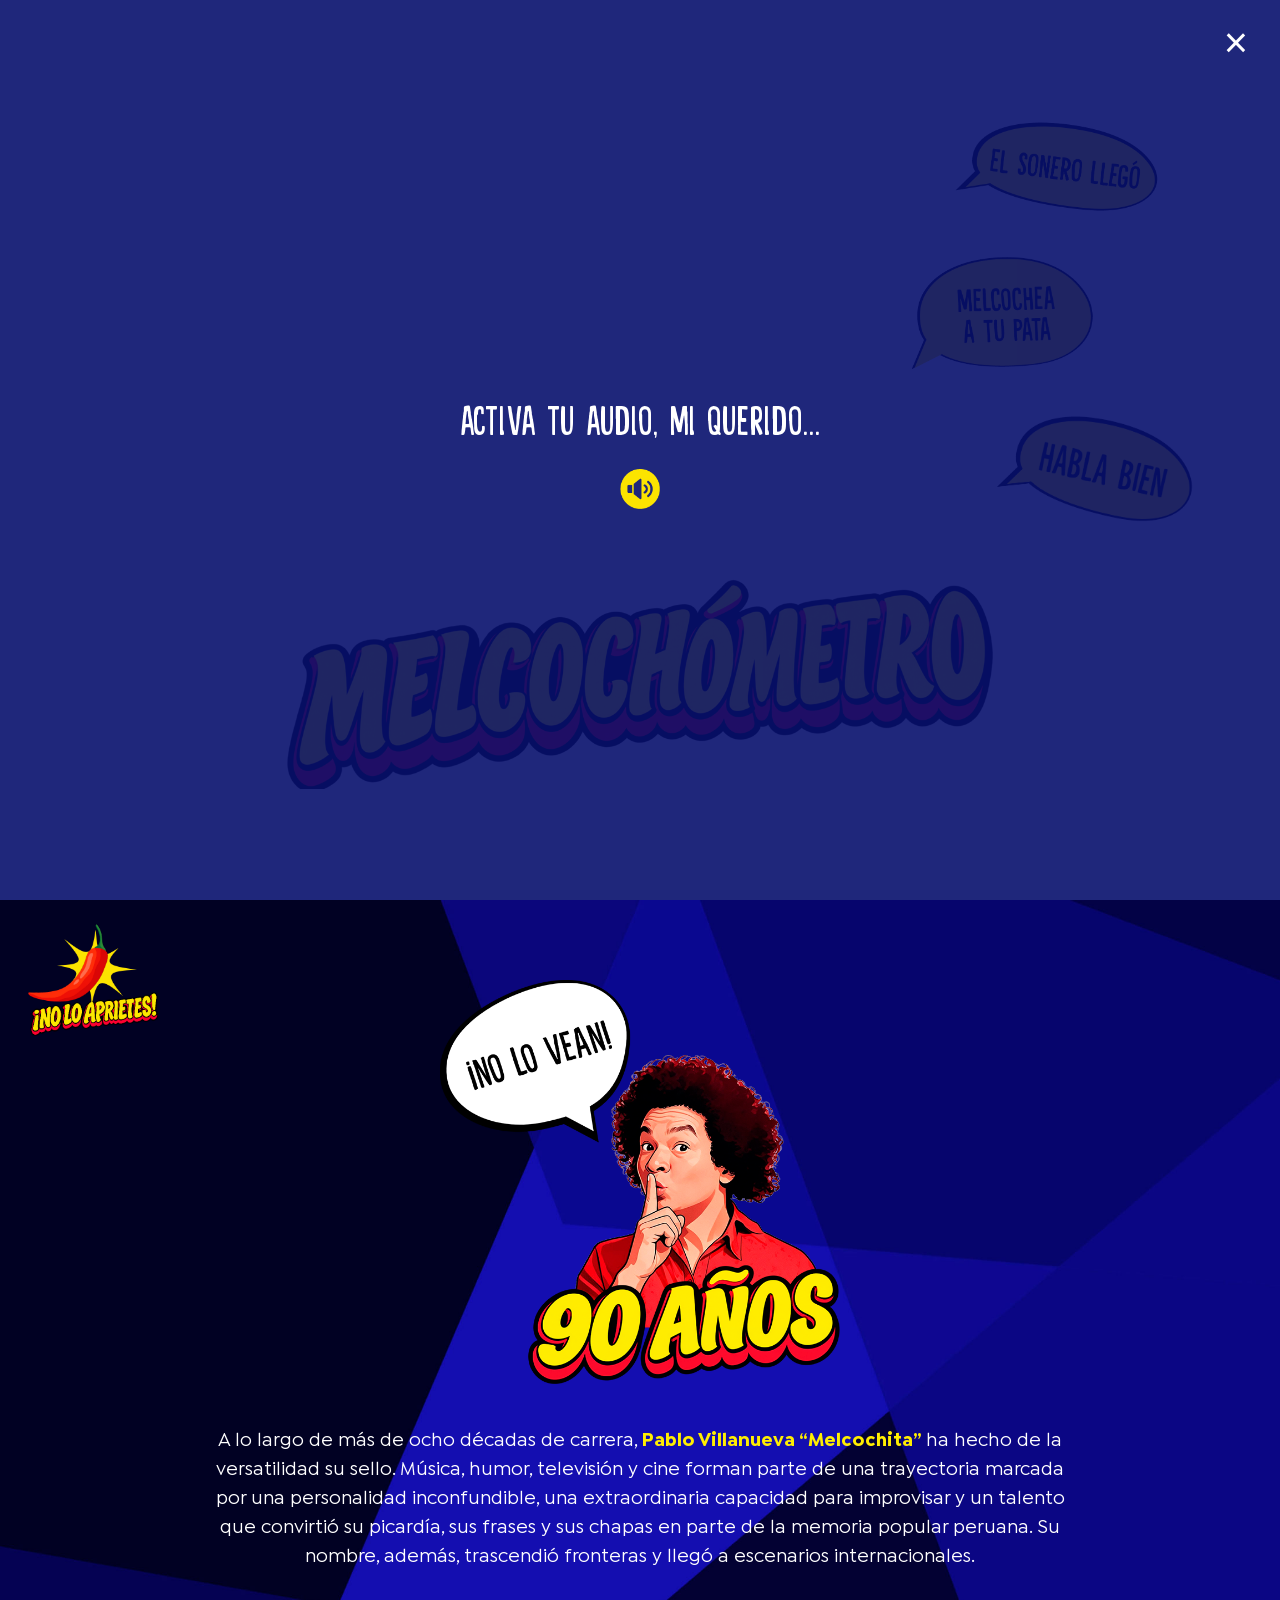
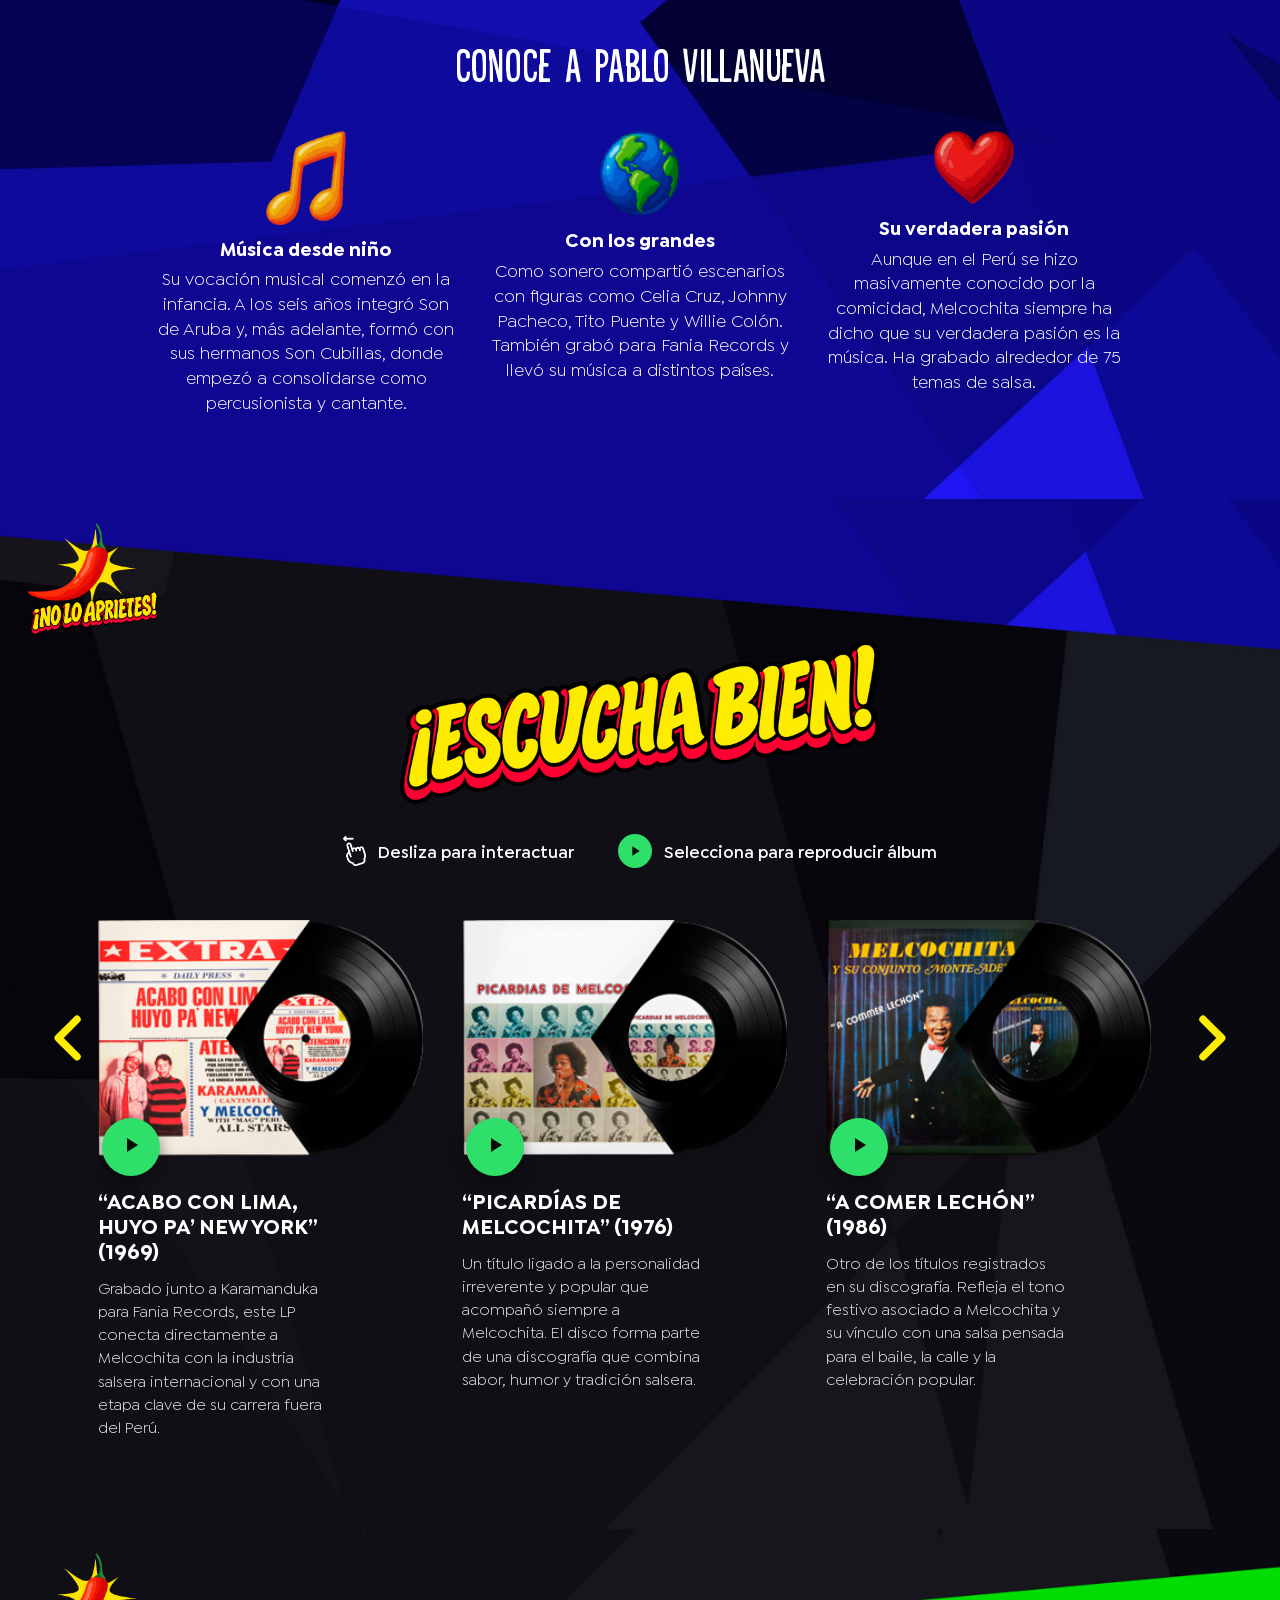
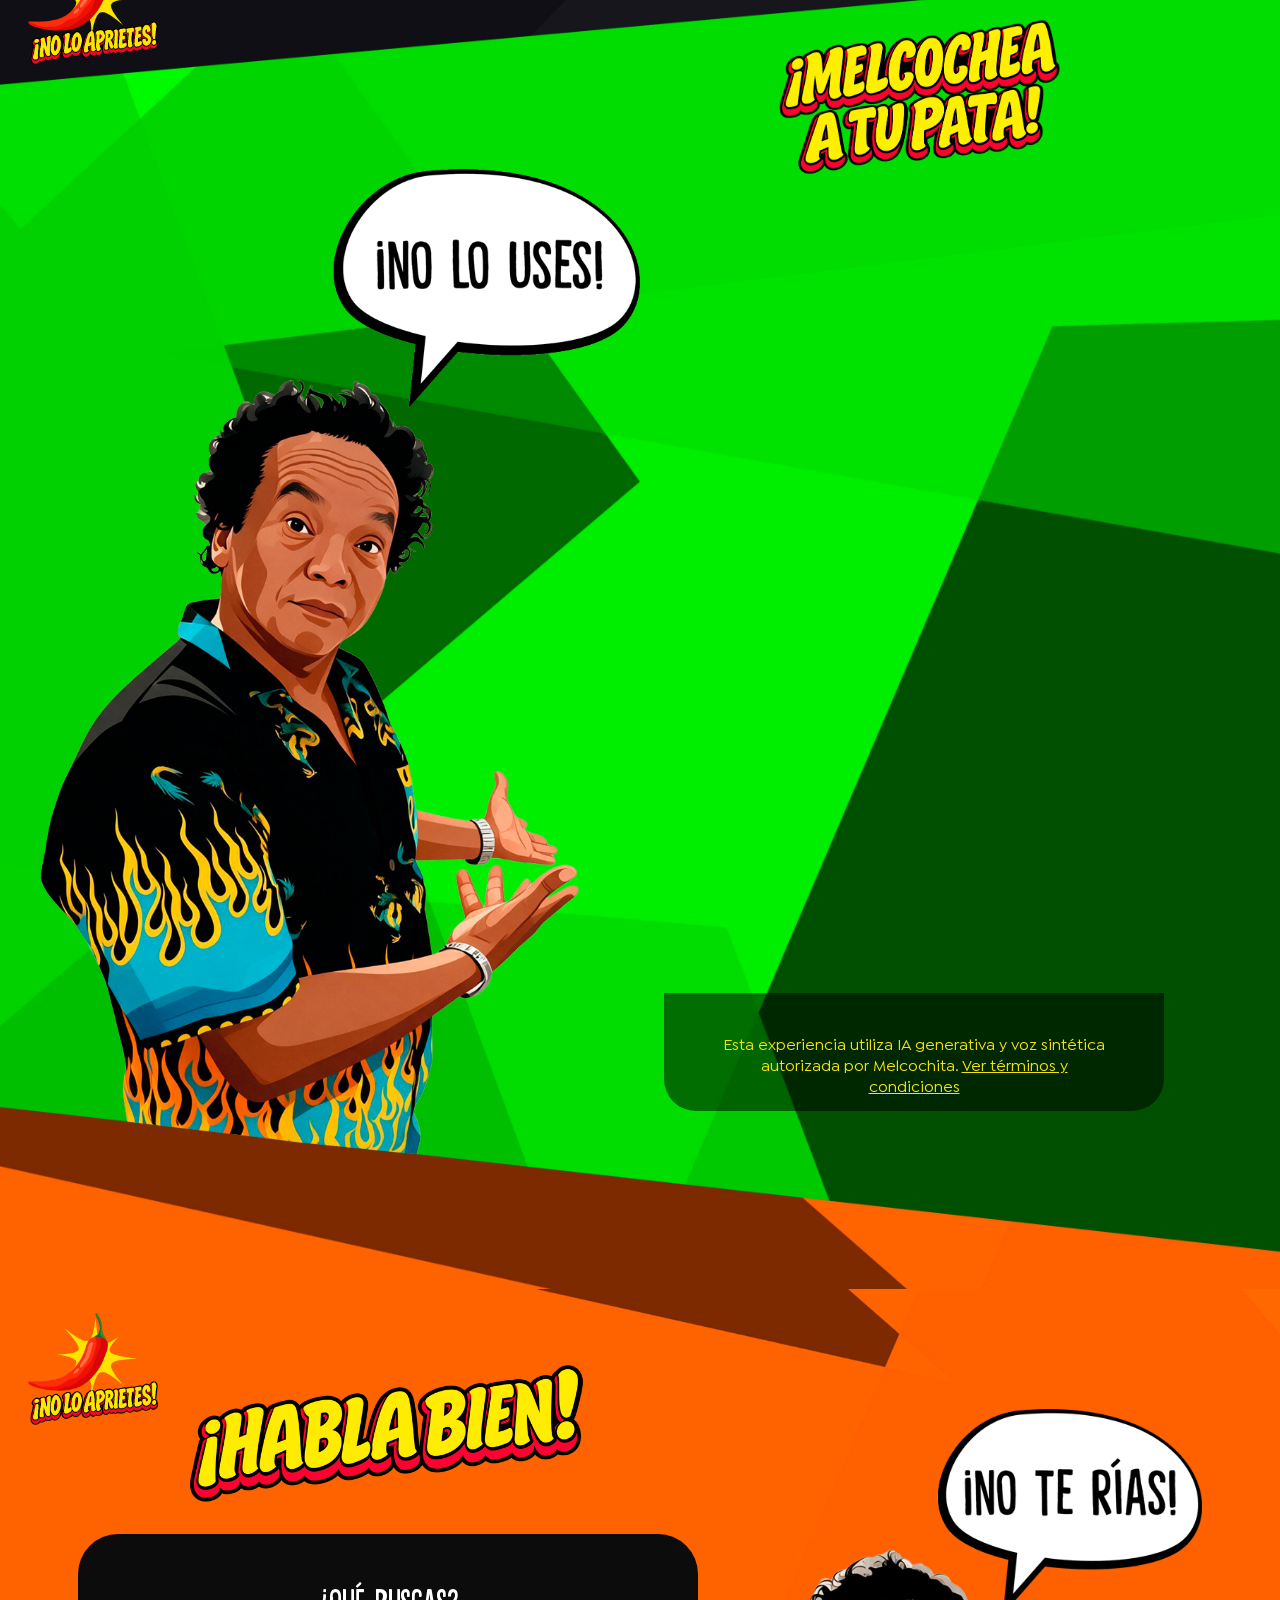
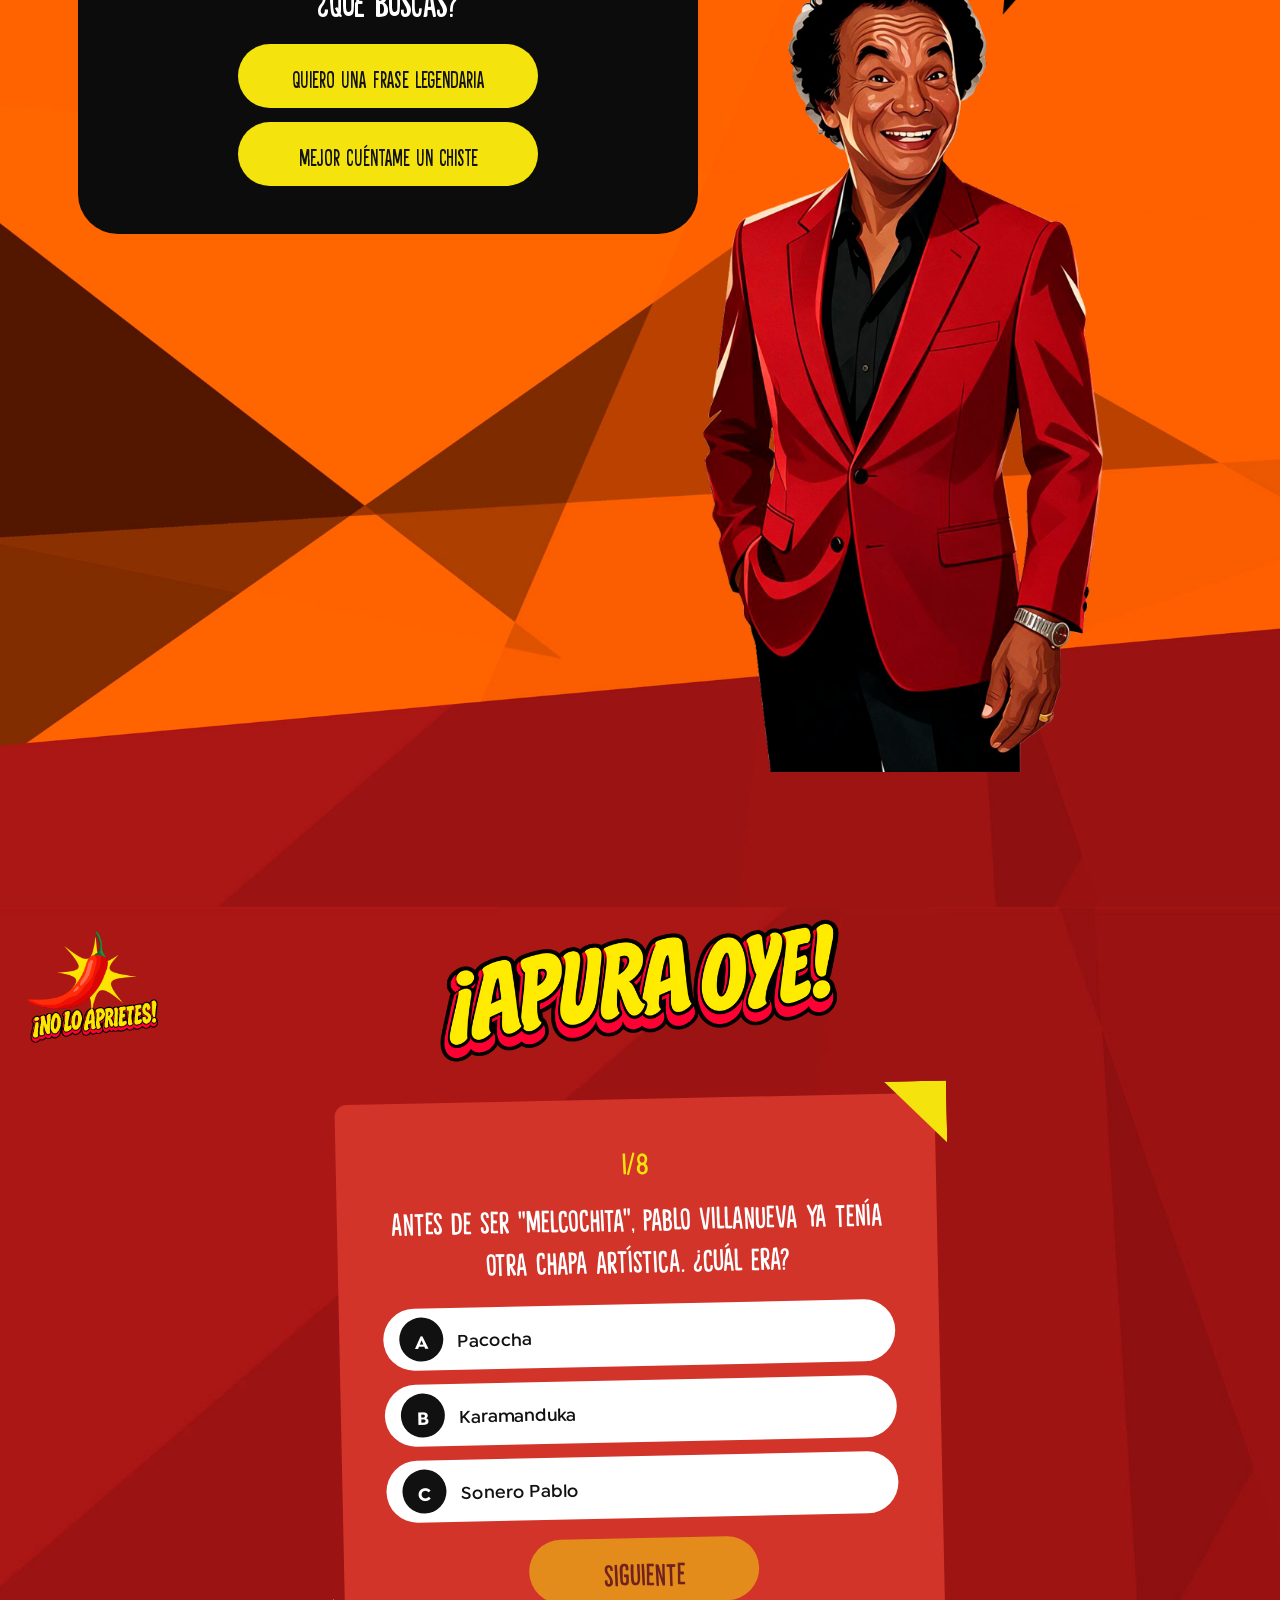
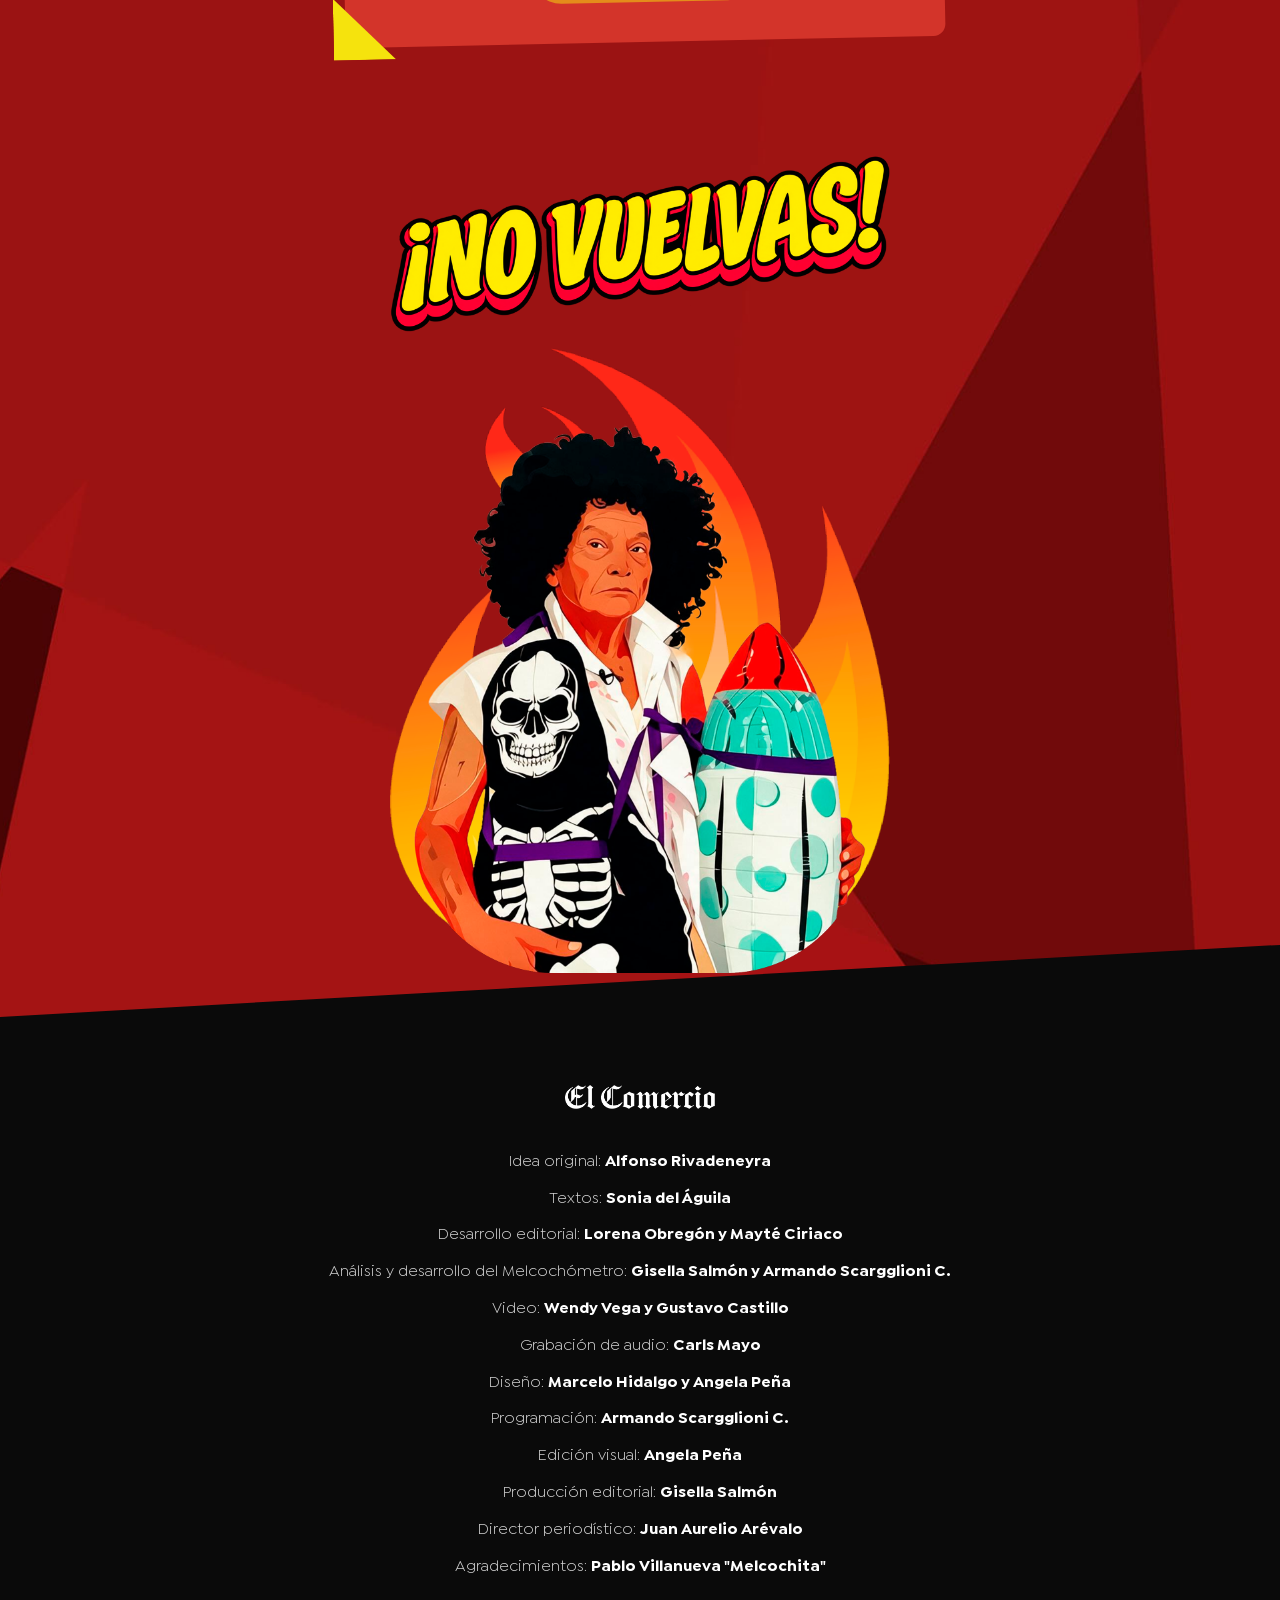
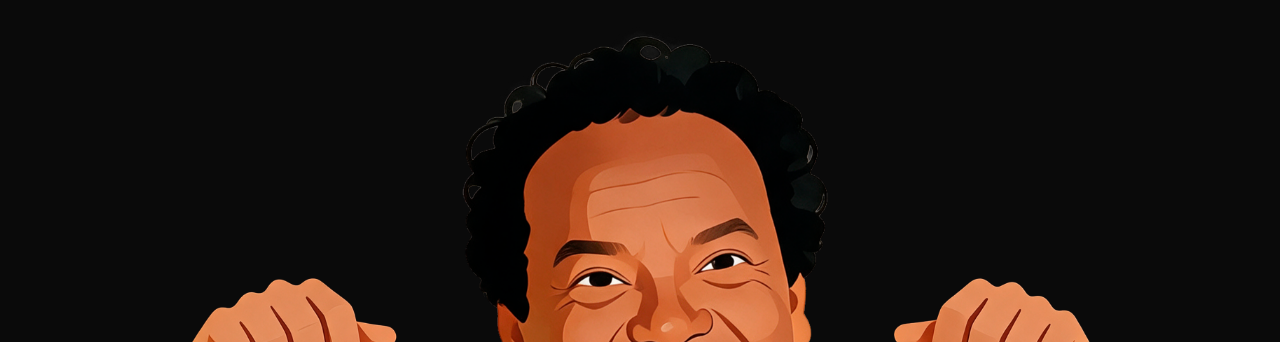
==== web/landing/index.html @ dd3be67f "Melcochometro: restyle de botones de audio y color de la chapa - Chapa en amarillo (#f5e40f). - Boto" ====
<!DOCTYPE html>
<html lang="en">
<head>
    <meta charset="UTF-8">
    <meta name="viewport" content="width=device-width, initial-scale=1.0">

    <link rel="stylesheet" href="./css/style.css">
</head>
<body>

    <!-- ===== INTRO: activa tu audio ===== -->
    <div class="intro-audio" id="introAudio">
        <button class="intro-close" id="introClose" type="button" aria-label="Cerrar">&times;</button>
        <p class="intro-audio-text">Activa tu audio, mi querido...</p>
        <img src="./img/btn-audio.png" class="intro-audio-btn" id="introAudioBtn" alt="Activa el audio">
    </div>

    <div class="hero">
        <h1>
            Melcochometro
        </h1>
        <div class="box-botones-portada">
            <div class="btn-portada" id="btn-portada-1">
                <a href="#discografia">el sonero llegó</a>
            </div>
            <div class="btn-portada" id="btn-portada-2">
                <a href="#melcochometro">melcochea a tu pata</a>
            </div>
            <div class="btn-portada" id="btn-portada-3">
                <a href="#habla-bien">habla bien</a>
            </div>
        </div>
        <div class="box-cta">
            Desliza para interactuar
            <i></i>
        </div>
        <!--<img src="./img/btn-audio.png" alt="activa audio" class="btn-audio" width="100%">-->
        <video src="./video/video-portada.mp4" id="heroVideo" autoplay muted playsinline width="100%" height="100%"></video>
    </div>

    <div class="main-conoce" id="conoce">
        <img src="./img/btn-apretar.png" class="btn-apretar" data-dato="0" alt="No lo aprietes" role="button" tabindex="0">
        <div class="ctn-conoce">
            <img src="./img/ilus-90-anos.png" alt="90 años" width="100%" class="ilus-1">
            <p>
                A lo largo de más de ocho décadas de carrera, <span>Pablo Villanueva “Melcochita”</span> ha hecho de la versatilidad su sello. Música, humor, televisión y cine forman parte de una trayectoria marcada por una personalidad inconfundible, una extraordinaria capacidad para improvisar y un talento que convirtió su picardía, sus frases y sus chapas en parte de la memoria popular peruana. Su nombre, además, trascendió fronteras y llegó a escenarios internacionales.
            </p>
            <h3>
                conoce a pablo villanueva
            </h3>
            <ul>
                <li>
                    <img src="../landing/img/icon-conoce-1.png" alt="" width="100%">
                    <h4>Música desde niño</h4>
                    <p>
                        Su vocación musical comenzó en la infancia. A los seis años integró Son de Aruba y, más adelante, formó con sus hermanos Son Cubillas, donde empezó a consolidarse como percusionista y cantante.
                    </p>
                </li>
                <li>
                    <img src="../landing/img/icon-conoce-2.png" alt="" width="100%">
                    <h4>Con los grandes</h4>
                    <p>
                        Como sonero compartió escenarios con figuras como Celia Cruz, Johnny Pacheco, Tito Puente y Willie Colón. También grabó para Fania Records y llevó su música a distintos países.
                    </p>
                </li>
                <li>
                    <img src="../landing/img/icon-conoce-3.png" alt="" width="100%">
                    <h4>Su verdadera pasión</h4>
                    <p>
                        Aunque en el Perú se hizo masivamente conocido por la comicidad, Melcochita siempre ha dicho que su verdadera pasión es la música. Ha grabado alrededor de 75 temas de salsa.
                    </p>
                </li>
            </ul>
        </div>
    </div>

    <div class="main-discografia" id="discografia">
        <img src="./img/btn-apretar.png" class="btn-apretar" data-dato="1" alt="No lo aprietes" role="button" tabindex="0">
        <div class="ctn-discografia">

            <h2 class="titulo-escucha">
                <img src="./img/titulo-escucha.png" alt="¡Escucha bien!">
            </h2>

            <ul class="disco-legend">
                <li>
                    <span class="leg-ico leg-drag">
                        <img src="./img/icon-deslizar.png" alt="">
                    </span>
                    Desliza para interactuar
                </li>
                <li>
                    <span class="leg-ico leg-play">
                        <svg viewBox="0 0 24 24" aria-hidden="true"><path d="M8 5v14l11-7z"/></svg>
                    </span>
                    Selecciona para reproducir álbum
                </li>
            </ul>

            <div class="disco-carousel">
                <button class="disco-arrow prev" type="button" aria-label="Álbum anterior">
                    <svg viewBox="0 0 24 24" aria-hidden="true"><path d="M15 4l-8 8 8 8"/></svg>
                </button>

                <div class="disco-track" id="discoTrack"></div>

                <button class="disco-arrow next" type="button" aria-label="Álbum siguiente">
                    <svg viewBox="0 0 24 24" aria-hidden="true"><path d="M9 4l8 8-8 8"/></svg>
                </button>
            </div>

        </div>
    </div>

    <div class="main-melcochometro" id="melcochometro">
        <img src="./img/btn-apretar.png" class="btn-apretar" data-dato="2" alt="No lo aprietes" role="button" tabindex="0">
        <div class="ctn-melcochometro">
            <img src="../landing/img/ilus-melcochometro.png" alt="melcochita" width="100%" class="ilus-melcochometro">
            
            <div class="box-embed-melcochometro">
                <div class="box-titulo-melcochea">
                    <h4>melcochea a tu pata</h4>
                </div>                
                <iframe style="border:none; border-radius: 32px;" src="https://melcochometro.onrender.com/" title="iFrame" width="100%" height="900px" scrolling="no" frameborder="no" allow=""></iframe>
                <div class="box-aviso">
                    <p>
                        Esta experiencia utiliza IA generativa y voz sintética autorizada por Melcochita. <a href="#">Ver términos y condiciones</a>
                    </p>
                </div>
            </div>
        </div>
    </div>

    <!--<img src="./img/cortador-naranja.png" alt="" width="100%">-->
    <div class="main-habla-bien" id="habla-bien">
        <img src="./img/btn-apretar.png" class="btn-apretar" data-dato="3" alt="No lo aprietes" role="button" tabindex="0">
        <div class="ctn-habla-bien">
            <div class="box-main-frases">
                <h4>habla bien</h4>

                <div class="frases-card">
                    <p class="frases-q">¿Qué buscas?</p>

                    <div class="frases-primary">
                        <button class="fp-btn fp-frases" type="button" data-cat="frases">Quiero una frase legendaria</button>
                        <button class="fp-btn fp-chistes" type="button" data-cat="chistes">Mejor cuéntame un chiste</button>
                    </div>

                    <div class="frases-subs" hidden>
                        <p class="frases-sublabel" id="frasesSublabel">Frases:</p>
                        <div class="frases-pills" id="frasesPills"></div>

                        <div class="frases-player" id="frasesPlayer" hidden>
                            <span class="fpl-cat" id="fplCat"></span>
                            <div class="fpl-controls">
                                <button class="fpl-toggle" id="fplToggle" type="button" aria-label="Reproducir o pausar">
                                    <span class="ico-play"><svg viewBox="0 0 24 24" aria-hidden="true"><path d="M8 5v14l11-7z"/></svg></span>
                                    <span class="ico-pause"><svg viewBox="0 0 24 24" aria-hidden="true"><path d="M6 5h4v14H6zm8 0h4v14h-4z"/></svg></span>
                                </button>
                                <span class="fpl-time" id="fplCur">0:00</span>
                                <div class="fpl-bar" id="fplBar"><div class="fpl-fill" id="fplFill"></div></div>
                                <span class="fpl-time" id="fplDur">0:00</span>
                            </div>
                        </div>
                    </div>

                    <audio id="frasesAudio" preload="none"></audio>
                </div>
            </div>
            <img src="../landing/img/ilus-habla-bien.png" alt="melcochita" width="100%" class="ilus-habla-bien">
        </div>
    </div>

    <div class="main-apura-oye">
        <img src="./img/btn-apretar.png" class="btn-apretar" data-dato="4" alt="No lo aprietes" role="button" tabindex="0">
        <div class="ctn-apura-oye">
            <h2>
                apura oye
            </h2>
        </div>

        <div class="trivia" id="trivia"></div>

        <div class="ctn-apura-oye">
            <h2 class="no-vuelvas">
                no vuelvas
            </h2>
            <img src="./img/ilus-no-vuelvas.png" alt="" width="100%" class="ilus-no-vuelvas">
        </div>
    </div>

    <!-- ===== FOOTER / créditos ===== -->
    <footer class="main-footer">
        <p class="footer-logo">
            <img src="./img/logo-comercio-footer.png" alt="El Comercio" width="100%">
        </p>
        <div class="footer-creditos">
            <p><span>Idea original:</span> <strong>Alfonso Rivadeneyra</strong></p>
            <p><span>Textos:</span> <strong>Sonia del Águila</strong></p>
            <p><span>Desarrollo editorial:</span> <strong>Lorena Obregón y Mayté Ciriaco</strong></p>
            <p><span>Análisis y desarrollo del Melcochómetro:</span> <strong>Gisella Salmón y Armando Scargglioni C.</strong></p>
            <p><span>Video:</span> <strong>Wendy Vega y Gustavo Castillo</strong></p>
            <p><span>Grabación de audio:</span> <strong>Carls Mayo</strong></p>
            <p><span>Diseño:</span> <strong>Marcelo Hidalgo y Angela Peña</strong></p>
            <p><span>Programación:</span> <strong>Armando Scargglioni C.</strong></p>
            <p><span>Edición visual:</span> <strong>Angela Peña</strong></p>            
            <p><span>Producción editorial:</span> <strong>Gisella Salmón</strong></p>
            <p><span>Director periodístico:</span> <strong>Juan Aurelio Arévalo</strong></p>
            <p><span>Agradecimientos:</span> <strong>Pablo Villanueva "Melcochita"</strong></p>
        </div>

        <img src="./img/bg-melcocha-footer.png" alt="melcochita footer" width="100%" class="bg-melcocha-footer">
    </footer>

    <!-- ===== Modal: dato de Melcochita ===== -->
    <div class="dato-modal" id="datoModal" hidden>
        <div class="dato-box">
            <img src="./img/btn-apretar.png" class="dato-chili" alt="">
            <button class="dato-close" id="datoClose" type="button" aria-label="Cerrar">&times;</button>
            <div class="dato-card">
                <p class="dato-text" id="datoText"></p>
            </div>
        </div>
    </div>

    <a class="btn-flotante-rojo" id="btnFlotanteRojo" href="#melcochometro" aria-label="Melcochea a tu pata">
        <img src="./img/btn-melcochea-a-tu-pata-aqui.png" alt="Melcochea a tu pata">
    </a>

    <script src="./js/dato.js" defer></script>
    <script src="./js/trivia.js" defer></script>
    <script src="./js/hero.js" defer></script>
    <script src="./js/habla-bien.js" defer></script>
    <script src="https://open.spotify.com/embed/iframe-api/v1" async></script>
    <script src="./js/discografia.js" defer></script>
    
</body>
</html>
---- web/landing/css/style.css ----
* {
    box-sizing: border-box;    
    font-style: normal;
    font-weight: normal;
    margin: 0;
    padding: 0;
    -webkit-font-smoothing: antialiased;
    -moz-osx-font-smoothing: grayscale;
}

html {
  scroll-behavior: smooth;
}

body {
  margin: 0;
  padding: 0;
}

@font-face {
    font-family: 'LiquidAmber';
    src: url('../fonts/LiquidAmber-Regular.woff2') format('woff2'),
        url('../fonts/LiquidAmber-Regular.woff') format('woff');
    font-weight: normal;
    font-style: normal;
    font-display: swap;
}

@font-face {
    font-family: 'Isidora Sans Medium';
    src: url('../fonts/IsidoraSans-Medium.woff2') format('woff2'),
        url('../fonts/IsidoraSans-Medium.woff') format('woff');
    font-weight: 500;
    font-style: normal;
    font-display: swap;
}

@font-face {
    font-family: 'Isidora Sans Regular';
    src: url('../fonts/IsidoraSans-Regular.woff2') format('woff2'),
        url('../fonts/IsidoraSans-Regular.woff') format('woff');
    font-weight: normal;
    font-style: normal;
    font-display: swap;
}

@font-face {
    font-family: 'Isidora Sans Semibold';
    src: url('../fonts/IsidoraSans-SemiBold.woff2') format('woff2'),
        url('../fonts/IsidoraSans-SemiBold.woff') format('woff');
    font-weight: 600;
    font-style: normal;
    font-display: swap;
}

@font-face {
    font-family: 'Isidora Sans Bold';
    src: url('../fonts/IsidoraSans-Bold.woff2') format('woff2'),
        url('../fonts/IsidoraSans-Bold.woff') format('woff');
    font-weight: bold;
    font-style: normal;
    font-display: swap;
}




.hero{
    height: 100vh;
}
    .hero video{
        object-fit: cover;
    }
    .hero h1{
        background: url('../img/titulo.png') no-repeat center center;
        background-size: cover;
        position: absolute;
        left: 50%;
        transform: translate(-50%, -50%);
        font-family: 'LiquidAmber';
        font-size: 10rem;
        color: transparent;
        padding: 25px 0;
        bottom: 0;
    }
    .box-botones-portada{
        position: absolute;
        right: 0;
    }
        .btn-portada{
            position: relative;
        }
            .btn-portada a{
                color: transparent;
                display: block;
                font-size: 1.2rem;
                text-align: center;
            }
            #btn-portada-1{
                background: url('../img/btn-portada-1.png') no-repeat center center;
                background-size: cover;
                padding: 35px 8px;                
                top: 120px;
                right: 120px;
                width: 205px;
            }
            #btn-portada-2{
                background: url('../img/btn-portada-2.png') no-repeat center center;
                background-size: cover;    
                top: 150px;
                right: 180px;            
                padding: 50px 40px;
                width: 205px;
            }
            #btn-portada-3{
                background: url('../img/btn-portada-3.png') no-repeat center center;
                background-size: cover;
                top: 170px;
                right: 80px;      
                padding: 50px 40px;
                width: 205px;
            }
    @keyframes portadaPulse{
        0%, 100% { transform: scale(1); }
        50%      { transform: scale(1.07); }
    }
        .btn-portada{
            animation: portadaPulse 2.2s ease-in-out infinite;
        }
            #btn-portada-2{
                animation-duration: 1.05s;   /* el rojo palpita más rápido */
            }

    .box-cta{
        bottom: 10px;
        color: #fff;
        font: 1rem/1.1 'Isidora Sans Semibold';
        position: absolute;
        text-align: center;
        width: 100%;
    }
        .box-cta i{
            background: url('../img/flecha-cta.png') no-repeat center center;
            background-size: cover;
            display: block;
            height: 10px;
            margin: 0 auto;
            margin-top: 8px;
            width: 10px;
        }
    .btn-audio{
        cursor: pointer;
        max-width: 220px;
        position: absolute;
        right: 10px;
        top: 10px;
    }

    /* ===== Intro: activa tu audio ===== */
    .intro-audio{
        align-items: center;
        background: rgba(7, 16, 109, 0.9);
        display: flex;
        flex-direction: column;
        gap: 28px;
        inset: 0;
        justify-content: center;
        padding: 24px;
        position: fixed;
        text-align: center;
        transition: opacity .45s ease, visibility .45s ease;
        z-index: 200;
    }
        .intro-audio.is-hidden{
            opacity: 0;
            pointer-events: none;
            visibility: hidden;
        }
        .intro-audio-text{
            color: #fff;
            font: 2.6rem/1.2 'LiquidAmber';
            letter-spacing: .02em;
            text-transform: uppercase;
        }
        .intro-audio-btn{
            cursor: pointer;
            max-width: 40px;
            transition: transform .15s ease;
            width: 70%;
        }
            .intro-audio-btn:hover{ transform: scale(1.05); }
        .intro-close{
            background: none;
            border: none;
            color: #fff;
            cursor: pointer;
            font-size: 2.6rem;
            line-height: 1;
            padding: 6px 12px;
            position: absolute;
            right: 20px;
            top: 16px;
        }
            .intro-close:hover{ color: #ffee01; }

    /* ===== Botón rojo flotante (fuera del hero) ===== */
    .btn-flotante-rojo{
        animation: portadaPulse 1.05s ease-in-out infinite;
        opacity: 0;
        position: fixed;
        right: 14px;
        top: 14px;
        visibility: hidden;
        z-index: 150;
        transition: opacity .35s ease, visibility .35s ease;
    }
        .btn-flotante-rojo.is-visible{
            opacity: 1;
            visibility: visible;
        }
        .btn-flotante-rojo img{
            display: block;
            height: auto;
            width: 150px;
        }

.main-conoce{
    background: url('../img/bg-conoce.jpg') no-repeat center top;
    background-size: cover;
    padding: 80px 0;
    position: relative;
}
    .ctn-conoce{
        margin: 0 auto;
        max-width: 1000px;
    }
        img.ilus-1{
            display: block;
            margin: 0 auto;
            max-width: 400px;
        }
        .ctn-conoce p{
            color: #fff;
            font: 1.2rem/1.5 'Isidora Sans Medium';
            margin: 40px auto;
            max-width: 850px;
            text-align: center;
        }
            .ctn-conoce span{
                color: #ffee01;
                font-family: 'Isidora Sans Bold';
            }
        .ctn-conoce h3{
            color: #fff;
            font: 3rem/1.3 'LiquidAmber';
            margin: 60px auto 40px;
            text-align: center;
        }
        .ctn-conoce ul{
            list-style-type: none;
            text-align: center;
        }
            .ctn-conoce ul li{
                color: #fff;
                display: inline-block;
                margin: 0 10px;
                max-width: 310px;
                vertical-align: top;
            }
                .ctn-conoce ul li img{
                    display: block;
                    margin: 0 auto 10px;
                    max-width: 80px;
                }
                .ctn-conoce ul li h4{
                    font: 1.2rem/1.4 'Isidora Sans Bold';
                }
                .ctn-conoce ul li  p{
                    font: 1.1rem/1.4 'Isidora Sans Regular';    
                    margin: 5px auto;               
                }

.main-discografia{
    background: url('../img/bg-discografia.jpg') no-repeat center top;
    background-size: cover;
    overflow: hidden;
    padding: 140px 0 250px;
    position: relative;
}
    .ctn-discografia{
        margin: 0 auto;
        max-width: 1240px;
        padding: 0 20px;
        text-align: center;
    }

    /* ----- Título (imagen) ----- */
    .titulo-escucha{
        margin: 0 auto 22px;
    }
        .titulo-escucha img{
            display: block;
            height: auto;
            margin: 0 auto;
            max-width: 480px;
            width: 60%;
        }

    /* ----- Leyenda centrada ----- */
    .disco-legend{
        align-items: center;
        color: #fff;
        display: flex;
        flex-wrap: wrap;
        gap: 12px 44px;
        justify-content: center;
        list-style: none;
        margin-bottom: 46px;
    }
        .disco-legend li{
            align-items: center;
            display: flex;
            font: 1.05rem/1.2 'Isidora Sans Semibold';
            gap: 12px;
        }
        .leg-ico{
            align-items: center;
            display: inline-flex;
            flex: 0 0 auto;
            justify-content: center;
        }
            .leg-drag img{ display: block; height: 30px; width: auto; }
            .leg-play{ background: #2ee06a; border-radius: 50%; height: 34px; width: 34px; }
            .leg-play svg{ fill: #0b0b0b; height: 16px; width: 16px; }

    /* ----- Carrusel + flechas ----- */
    .disco-carousel{
        margin: 0 auto;
        max-width: 1200px;
        padding: 0 58px;
        position: relative;
    }
        .disco-arrow{
            align-items: center;
            background: none;
            border: none;
            cursor: pointer;
            display: flex;
            justify-content: center;
            padding: 0;
            position: absolute;
            top: 124px;
            transform: translateY(-50%);
            transition: opacity .2s ease, transform .15s ease;
            z-index: 5;
        }
            .disco-arrow.prev{ left: 2px; }
            .disco-arrow.next{ right: 2px; }
            .disco-arrow svg{
                fill: none;
                height: 56px;
                stroke: #ffee01;
                stroke-linecap: round;
                stroke-linejoin: round;
                stroke-width: 3.2;
                width: 56px;
            }
            .disco-arrow:hover{ transform: translateY(-50%) scale(1.14); }
            .disco-arrow.is-disabled{ opacity: .22; pointer-events: none; }

        .disco-track{
            cursor: grab;
            display: flex;
            gap: 24px;
            overflow-x: auto;
            overscroll-behavior-x: contain;
            padding: 6px 4px 12px;
            scroll-snap-type: x proximity;
            scrollbar-width: none;
            -ms-overflow-style: none;
            -webkit-overflow-scrolling: touch;
        }
            .disco-track::-webkit-scrollbar{ display: none; }
            .disco-track.is-grabbing{ cursor: grabbing; }

        .disco-card{
            color: #fff;
            flex: 0 0 340px;
            scroll-snap-align: start;
            text-align: left;
            width: 340px;
        }

            /* Media: portada + vinilo saliendo por detrás */
            .disco-media{
                height: 240px;
                margin-bottom: 28px;
                position: relative;
            }
                .disco-vinyl{
                    background:
                        repeating-radial-gradient(circle at 50% 50%, rgba(255,255,255,.05) 0 1px, rgba(0,0,0,0) 1px 3px),
                        radial-gradient(circle at 42% 38%, #3a3a3a 0%, #141414 40%, #050505 100%);
                    border-radius: 50%;
                    box-shadow: 0 10px 26px rgba(0,0,0,.55);
                    height: 236px;
                    position: absolute;
                    right: 0;
                    top: 50%;
                    transform: translateY(-50%);
                    width: 236px;
                    z-index: 1;
                    display: none;
                }
                    .disco-vinyl::before{     /* etiqueta = mini portada */
                        background: var(--label) center/cover no-repeat, #b1122e;
                        border-radius: 50%;
                        content: '';
                        inset: 33%;
                        position: absolute;
                    }
                    .disco-vinyl::after{      /* orificio central */
                        background: #0c0c0c;
                        border-radius: 50%;
                        box-shadow: inset 0 0 0 2px rgba(255,255,255,.25);
                        content: '';
                        inset: 47.5%;
                        position: absolute;
                    }

                .disco-cover{
                    height: 240px;
                    left: 0;
                    position: absolute;
                    top: 0;
                    width: 325px;
                    z-index: 2;
                }
                    .disco-cover img{
                        display: block;
                        height: 100%;
                        object-fit: cover;
                        -webkit-user-drag: none;
                        user-select: none;
                        width: 100%;
                    }
                    .disco-cover img.is-missing{ visibility: hidden; }

                .disco-play{
                    align-items: center;
                    background: #2ee06a;
                    border: none;
                    border-radius: 50%;
                    box-shadow: 0 6px 16px rgba(0,0,0,.45);
                    cursor: pointer;
                    display: flex;
                    height: 58px;
                    justify-content: center;
                    left: 4px;
                    position: absolute;
                    top: 198px;
                    transition: transform .15s ease, background .15s ease;
                    width: 58px;
                    z-index: 4;
                }
                    .disco-play:hover{ background: #35f277; transform: scale(1.08); }
                    .disco-play svg{ fill: #0b0b0b; height: 24px; width: 24px; }
                    .disco-play .ico-pause{ display: none; }
                    .disco-card.is-playing .disco-play .ico-play{ display: none; }
                    .disco-card.is-playing .disco-play .ico-pause{ display: block; }

                .embed-holder{
                    bottom: 0;
                    left: 0;
                    opacity: 0;
                    pointer-events: none;
                    position: absolute;
                    transform: translateY(100%);
                    transition: transform .35s ease, opacity .3s ease;
                    width: 240px;
                    z-index: 3;
                }
                    .disco-card.is-open .embed-holder{
                        opacity: 1;
                        pointer-events: auto;
                        transform: translateY(0);
                    }
                    .embed-holder iframe{ border-radius: 0 0 4px 4px; display: block; }

            .disco-card.is-playing .disco-vinyl{ animation: vinylSpin 4s linear infinite; }

            .disco-title{
                font: 1.3rem/1.2 'Isidora Sans Bold';
                margin: 0 0 12px;
                max-width: 240px;
                text-transform: uppercase;
            }
            .disco-desc{
                color: #e9e9e9;
                font: 1rem/1.45 'Isidora Sans Regular';
                max-width: 240px;
            }

@keyframes vinylSpin{ to { transform: translateY(-50%) rotate(360deg); } }

    /* ----- Responsive ----- */
    @media (max-width: 820px){
        .main-discografia{ padding: 45px 0 70px; }
        .titulo-escucha img{ max-width: 300px; width: 78%; }
        .disco-legend{ flex-direction: column; gap: 14px; margin-bottom: 32px; }
        .disco-carousel{ max-width: none; padding: 0; }
        .disco-arrow{ display: none; }   /* en móvil se usa swipe */
        .disco-track{ gap: 16px; padding: 6px 20px 12px; scroll-snap-type: x mandatory; }
        .disco-card{ flex: 0 0 300px; width: 300px; }
    }

.main-melcochometro{
    background: url('../img/bg-melcochometro.jpg') no-repeat center top;
    background-size: cover;
    overflow: hidden;
    margin-top: -170px;
    padding: 80px 0 135px;
    position: relative;
}
    .ctn-melcochometro{
        margin: 0 auto;
        max-width: 1200px;
        padding: 160px 0 0 0;
    }
        img.ilus-melcochometro{
            display: inline-block;
            max-width: 600px;
            vertical-align: bottom;
        }
        .box-embed-melcochometro{
            border-radius: 30px;
            display: inline-block;
            margin: 0 20px;
            vertical-align: top;
            width: 500px;
        }
            .box-titulo-melcochea{
                background-color: #000;
                border-top-left-radius: 32px;
                border-top-right-radius: 32px;
                margin-bottom: -50px;
                position: relative;
            }
            .box-embed-melcochometro h4{
                background: url('../img/titulo-melcochometro.png') no-repeat center center;
                background-size: 100%;
                color: transparent;
                font: 3rem / 1.2 'LiquidAmber';
                padding: 55px 0;
                text-align: center;
                margin: 0 auto;
                max-width: 300px;
                transform: translate(40%, -95%);
                left: 0;
                position: absolute;
            }
        .box-aviso{
            background-color: rgba(0, 0, 0, 0.5);
            border-bottom-left-radius: 32px;
            border-bottom-right-radius: 32px;
        } 
            .box-aviso p{
                color: #F5E30D;
                font: 1rem / 1.3 'Isidora Sans Medium';
                margin: 0 auto;
                max-width: 400px;
                padding: 40px 0 15px;
                text-align: center;
                margin-top: -30px;
            }
                .box-aviso p a{
                    color: #F5E30D;
                }

.main-habla-bien{
    background: url('../img/bg-habla-bien.jpg') no-repeat center top;
    background-size: cover;
    overflow: hidden;
    padding: 0 0 135px;
    position: relative;
    text-align: center;
}
    .ctn-habla-bien{
        margin: 0 auto;
        max-width: 1200px;
        padding: 120px 0 0 0;
    }
        .box-main-frases{
            display: inline-block;
            min-width: 620px;
            vertical-align: top;
        }
            .box-main-frases h4{
                background: url(../img/titulo-habla-bien.png) no-repeat center center;
                background-size: 100%;
                color: transparent;
                font: 3rem / 1.2 'LiquidAmber';
                padding: 55px 0;
                text-align: center;
                margin: 0 auto;
                max-width: 400px;
                margin-top: -60px;
            }

    /* ----- Tarjeta interactiva ¡Habla bien! ----- */
    .frases-card{
        background: #0c0c0c;
        border-radius: 40px;
        margin: 18px auto 0;
        max-width: 620px;
        padding: 40px 20px 48px;
    }
        .frases-q{
            color: #fff;
            font: 2.5rem/1.2 'LiquidAmber';
            margin-bottom: 22px;
        }

        /* Botones primarios (filtro) */
        .frases-primary{
            align-items: center;
            display: flex;
            flex-direction: column;
            gap: 14px;
            max-width: 300px;
            margin: 0 auto;
        }
            .fp-btn{
                border: 3px solid transparent;
                border-radius: 40px;
                cursor: pointer;
                font: 1.5rem/1 'LiquidAmber';
                max-width: 460px;
                padding: 17px 30px;
                transition: transform .12s ease, box-shadow .15s ease, filter .15s ease;
                width: 100%;
            }
                .fp-btn:hover{ transform: translateY(-2px); filter: brightness(1.05); }
                .fp-btn.is-active{ box-shadow: 0 0 0 4px rgba(255,255,255,.18); }
                .fp-frases{ background: #F5E30D; color: #141414; }
                .fp-chistes{ background: #F5E30D; color: #141414; }

        /* Subsecciones */
        .frases-subs{ margin-top: 34px; }
            .frases-sublabel{
                color: #f5e40f;
                font: 2rem/1.2 'LiquidAmber';
                margin-bottom: 20px;
            }
            .frases-pills{
                display: flex;
                flex-wrap: wrap;
                gap: 14px;
                justify-content: center;
            }
                .frases-pill{
                    border: 3px solid transparent;
                    border-radius: 40px;
                    color: #141414;
                    cursor: pointer;
                    font: 1.5rem/1 'LiquidAmber';
                    padding: 14px 26px;
                    transition: transform .12s ease, box-shadow .15s ease;
                }
                    .frases-pill:hover{ transform: translateY(-2px); }
                    .frases-pill.is-active{ box-shadow: 0 0 0 4px rgba(255,255,255,.85); }
                    .pill-amarillo{ background: #0BEC26; }
                    .pill-rosa{     background: #0BEC26; }
                    .pill-morado{   background: #0BEC26; }
                    /* Chistes: todos los pills en celeste */
                    .frases-pills.is-chistes .frases-pill{ background: #46D4FF; }

            .frases-select{
                background: #f5e40f;
                border: none;
                border-radius: 40px;
                color: #141414;
                cursor: pointer;
                display: block;
                font: 2rem/1 'LiquidAmber';
                margin: 38px auto 0;
                min-width: 300px;
                padding: 20px 40px;
                transition: transform .12s ease, filter .15s ease;
            }
                .frases-select:hover:not(:disabled){ transform: translateY(-2px); filter: brightness(.96); }
                .frases-select:disabled{ cursor: not-allowed; opacity: .45; transform: none; }
                .frases-select.is-playing{ animation: selectPulse 1s ease-in-out infinite; }

    /* Reproductor de resultado */
    .frases-player{
        align-items: center;
        background: #1a1a1a;
        border-radius: 22px;
        display: flex;
        flex-direction: column;
        gap: 12px;
        margin: 26px auto 0;
        max-width: 460px;
        padding: 20px 24px;
    }
        .frases-player[hidden]{ display: none; }
        .fpl-cat{
            color: #ffd23b;
            font: 1.15rem/1.2 'Isidora Sans Bold';
            text-align: center;
        }
        .fpl-controls{
            align-items: center;
            display: flex;
            gap: 12px;
            width: 100%;
        }
            .fpl-toggle{
                align-items: center;
                background: #2ee06a;
                border: none;
                border-radius: 50%;
                cursor: pointer;
                display: flex;
                flex: 0 0 auto;
                height: 46px;
                justify-content: center;
                transition: transform .12s ease, background .15s ease;
                width: 46px;
            }
                .fpl-toggle:hover{ background: #35f277; transform: scale(1.06); }
                .fpl-toggle svg{ fill: #0b0b0b; height: 20px; width: 20px; }
                .fpl-toggle .ico-pause{ display: none; }
                .frases-player.is-playing .fpl-toggle .ico-play{ display: none; }
                .frases-player.is-playing .fpl-toggle .ico-pause{ display: block; }
            .fpl-time{
                color: #cfcfcf;
                flex: 0 0 auto;
                font: .95rem/1 'Isidora Sans Semibold';
                min-width: 38px;
                text-align: center;
            }
            .fpl-bar{
                background: rgba(255,255,255,.18);
                border-radius: 4px;
                cursor: pointer;
                flex: 1 1 auto;
                height: 8px;
                overflow: hidden;
                position: relative;
                touch-action: none;
            }
                .fpl-fill{
                    background: #2ee06a;
                    border-radius: 4px;
                    height: 100%;
                    left: 0;
                    position: absolute;
                    top: 0;
                    width: 0;
                }

    @keyframes selectPulse{
        0%, 100% { box-shadow: 0 0 0 0 rgba(255,210,59,.6); }
        50%      { box-shadow: 0 0 0 10px rgba(255,210,59,0); }
    }

    @media (max-width: 820px){
        .frases-card{ border-radius: 30px; padding: 30px 24px 36px; }
        .frases-q, .frases-sublabel{ font-size: 1.3rem; }
        .fp-btn{ font-size: 1.15rem; padding: 15px 22px; }
        .frases-pill{ font-size: 1.1rem; padding: 12px 20px; }
        .frases-select{ font-size: 1.25rem; min-width: 0; width: 100%; }
        .frases-player{ max-width: none; }
    }
    img.ilus-habla-bien{
        display: inline-block;
        max-width: 500px;
        vertical-align: top;
    }

    @media (max-width: 820px){
        .intro-audio-text{ font-size: 1.7rem; }
        .intro-audio-btn{ width: 78%; }
        .intro-close{ font-size: 2.2rem; right: 12px; top: 10px; }
        .btn-flotante-rojo img{ width: 104px; }
    }


/* ================= ¡No lo aprietes! (botón + modal) ================= */
.btn-apretar{
    animation: apretarWiggle 3.2s ease-in-out infinite;
    cursor: pointer;
    left: 28px;
    position: absolute;
    top: 24px;
    transform-origin: 50% 90%;
    width: 130px;
    z-index: 30;
}
    .btn-apretar:hover{ animation: none; transform: scale(1.07) rotate(-4deg); }

@keyframes apretarWiggle{
    0%, 92%, 100% { transform: rotate(0deg); }
    94%  { transform: rotate(-5deg); }
    96%  { transform: rotate(4deg); }
    98%  { transform: rotate(-2deg); }
}

.dato-modal{
    align-items: center;
    background: rgba(6, 8, 20, 0.86);
    display: flex;
    inset: 0;
    justify-content: center;
    padding: 24px;
    position: fixed;
    z-index: 300;
}
    .dato-modal[hidden]{ display: none; }

    .dato-box{
        max-width: 640px;
        position: relative;
        width: 100%;
    }
        .dato-chili{
            left: 50%;
            position: absolute;
            top: -20px;
            width: 150px;
            z-index: 2;
            transform: translate(-50%, 0);
        }
        .dato-close{
            align-items: center;
            background: #ffd23b;
            border: none;
            border-radius: 50%;
            color: #111;
            cursor: pointer;
            display: flex;
            font-size: 1.9rem;
            height: 48px;
            justify-content: center;
            line-height: 1;
            position: absolute;
            right: 10%;
            top: 20px;
            transition: transform .12s ease, background .15s ease;
            width: 48px;
            z-index: 4;
        }
            .dato-close:hover{ background: #ffe152; transform: scale(1.09); }
        .dato-card{
            background: #e8391f;
            border-radius: 6px;
            box-shadow: 0 18px 50px rgba(0,0,0,.5);
            margin-top: 90px;
            padding: 55px 30px;
            position: relative;
            transform: rotate(-2deg);
            z-index: 1;
        }
            .dato-text{
                color: #fff;
                font: 1.35rem/1.55 'Isidora Sans Regular';
                text-align: center;
            }
                .dato-text strong{
                    color: #ffd23b;
                    font-family: 'Isidora Sans Bold';
                }

@media (max-width: 820px){
    .btn-apretar{ left: 14px; top: 16px; width: 104px; }
    .dato-chili{ width: 150px; }
    .dato-close{ height: 42px; top: 50px; width: 42px; font-size: 1.7rem; }
    .dato-card{ margin-top: 66px; padding: 44px 26px; }
    .dato-text{ font-size: 1.1rem; }
}

.main-apura-oye{
    background: url('../img/bg-apura-oye.jpg') no-repeat center top;
    background-size: cover;
    overflow: hidden;
    padding: 0 0 40px;
    position: relative;
    text-align: center;
}
    .ctn-apura-oye{
        
    }
        .ctn-apura-oye h2{
            background: url(../img/titulo-apura-oye.png) no-repeat center center;
            background-size: 100%;
            color: transparent;
            font: 3rem / 1.2 'LiquidAmber';
            padding: 55px 0;
            text-align: center;
            margin: 0 auto;
            max-width: 400px;
        }
            .ctn-apura-oye h2.no-vuelvas{
                background: url(../img/titulo-no-vuelvas.png) no-repeat center center;
                background-size: 100%;
                font: 5rem / 1.2 'LiquidAmber';
                max-width: 500px;
            }
        img.ilus-no-vuelvas{
            max-width: 500px;
            position: relative;
            z-index: 50;

            animation: pulse 2s infinite;
        }
            @keyframes pulse {
                0% {
                    transform: scale(1);
                }
                50% {
                    transform: scale(1.1);
                }
                100% {
                    transform: scale(1);
                }
            }


/* ================= APURA OYE — Trivia ================= */
.trivia{
    margin: 24px auto 100px;
    max-width: 640px;
    padding: 0 20px;
    position: relative;
    z-index: 2;
}
    .trivia-card{
        background: #d3342a;
        border-radius: 12px;
        margin: 20px auto 0;
        max-width: 600px;
        padding: 44px 44px 40px;
        position: relative;
        text-align: center;
        transform: rotate(-1.2deg);
    }
        /* Esquinas amarillas */
        .tc-corner{
            background: #F5E30D;
            height: 62px;
            position: absolute;
            width: 62px;
            z-index: 3;
        }
            .tc-tr{ clip-path: polygon(100% 0, 0 0, 100% 100%); right: -12px; top: -12px; }
            .tc-bl{ bottom: -12px; clip-path: polygon(0 0, 0 100%, 100% 100%); left: -12px; }

        .tc-progress{
            color: #F5E30D;
            font: 2rem/1 'LiquidAmber';
            margin-bottom: 20px;
        }
        .tc-question{
            color: #fff;
            font: 2rem/1.3 'LiquidAmber';
            margin-bottom: 26px;
            text-transform: uppercase;
        }

        .tc-options{
            display: flex;
            flex-direction: column;
            gap: 14px;
            margin-bottom: 20px;
        }
            .tc-opt{
                align-items: center;
                background: #fff;
                border: none;
                border-radius: 40px;
                color: #111;
                cursor: pointer;
                display: flex;
                font: 1.15rem/1.2 'Isidora Sans Semibold';
                gap: 14px;
                padding: 9px 16px;
                text-align: left;
                transition: transform .1s ease, background .15s ease;
                width: 100%;
            }
                .tc-opt:hover:not(:disabled){ transform: translateY(-2px); }
                .tc-opt:disabled{ cursor: default; opacity: 1; }
                .tc-letter{
                    align-items: center;
                    background: #111;
                    border-radius: 50%;
                    color: #fff;
                    display: flex;
                    flex: 0 0 auto;
                    font: 1.2rem/1 'Isidora Sans Bold';
                    height: 44px;
                    justify-content: center;
                    width: 44px;
                }
                .tc-opt.is-correct{ background: #F5E30D; }
                .tc-opt.is-wrong{ background: #a5271a; color: #fff; }

        .tc-explain{
            color: #F5E30D;
            font: 1.05rem/1.45 'Isidora Sans Semibold';
            margin-bottom: 24px;
            text-align: left;
        }
            .tc-explain[hidden]{ display: none; }

        .tc-next, .tc-replay{
            background: #F5E30D;
            border: none;
            border-radius: 40px;
            color: #111;
            cursor: pointer;
            font: 2rem/1 'LiquidAmber';
            margin: 0 auto;
            min-width: 230px;
            padding: 16px 32px;
            text-transform: uppercase;
            transition: transform .12s ease, filter .15s ease;
        }
            .tc-next:hover:not(:disabled), .tc-replay:hover{ filter: brightness(1.05); transform: translateY(-2px); }
            .tc-next:disabled{ cursor: not-allowed; opacity: .5; transform: none; }

        /* ----- Tarjeta de resultado ----- */
        .trivia-card.result{ background: #0c0c0c; }
            .tc-face{
                display: block;
                height: auto;
                margin: 0 auto 6px;
                width: 150px;
            }
            .tc-eres{
                color: #F5E30D;
                font: 1rem/1 'Isidora Sans Bold';
                letter-spacing: .1em;
                margin-bottom: 8px;
                text-transform: uppercase;
            }
            .tc-title{
                color: #fff;
                font: 2.6rem/1.05 'Isidora Sans Bold';
                margin-bottom: 22px;
                text-transform: uppercase;
            }
            .tc-desc{
                color: #f0f0f0;
                font: 1.15rem/1.5 'Isidora Sans Regular';
                margin: 0 auto 28px;
                max-width: 440px;
            }

@media (max-width: 820px){
    .trivia-card{ padding: 34px 22px 30px; }
    .tc-progress{ font-size: 1.6rem; }
    .tc-question{ font-size: 1.2rem; }
    .tc-opt{ font-size: 1rem; }
    .tc-letter{ height: 38px; width: 38px; font-size: 1.05rem; }
    .tc-title{ font-size: 2rem; }
    .tc-next, .tc-replay{ min-width: 0; width: 100%; }
    .tc-corner{ height: 48px; width: 48px; }
}

/* ================= FOOTER / créditos ================= */
.main-footer{
    background: #0a0a0a;
    clip-path: polygon(0 72px, 100% 0, 100% 100%, 0 100%);   /* trazo diagonal en el top */
    color: #fff;
    margin-top: -72px;                                         /* solapa la sección roja anterior */
    padding: 140px 20px 0;
    position: relative;
    text-align: center;
    z-index: 2;
}
    .footer-logo{
        color: #fff;
        margin-bottom: 40px;
    }
        .footer-logo img{
            display: block;
            margin: 0 auto;
            max-width: 150px;
        }
    .footer-creditos{
        margin: 0 auto 50px;
        max-width: 900px;
    }
        .footer-creditos p{
            color: #d6d6d6;
            font: 1rem/1.3 'Isidora Sans Regular';
            margin-bottom: 16px;
        }
            .footer-creditos strong{
                color: #fff;
                font-family: 'Isidora Sans Bold';
            }
    .bg-melcocha-footer{
        display: block;
        margin: 0 auto;
        max-width: 900px;
    }

@media (max-width: 820px){
    .main-footer{ clip-path: polygon(0 46px, 100% 0, 100% 100%, 0 100%); margin-top: -46px; padding: 90px 20px 50px; }
    .footer-logo{ font-size: 2.4rem; margin-bottom: 28px; }
    .footer-creditos p{ font-size: 1rem; }
}
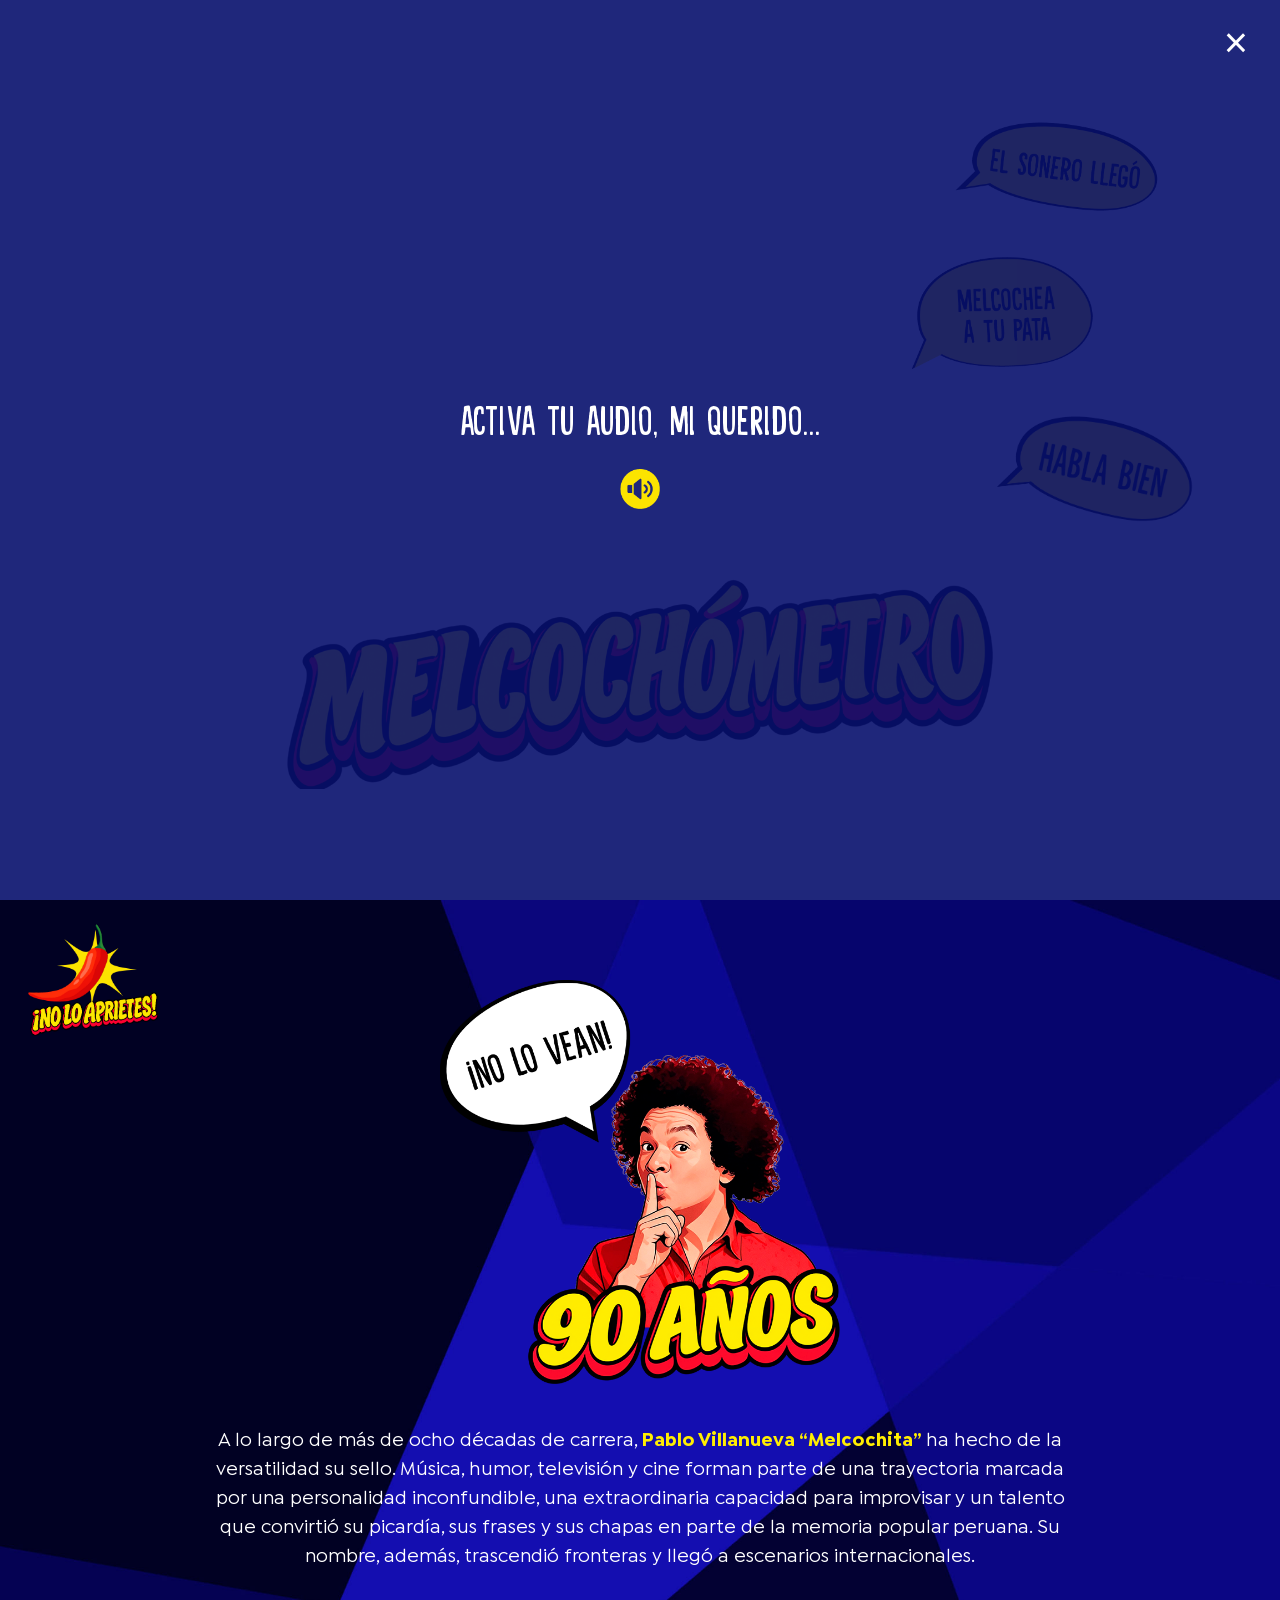
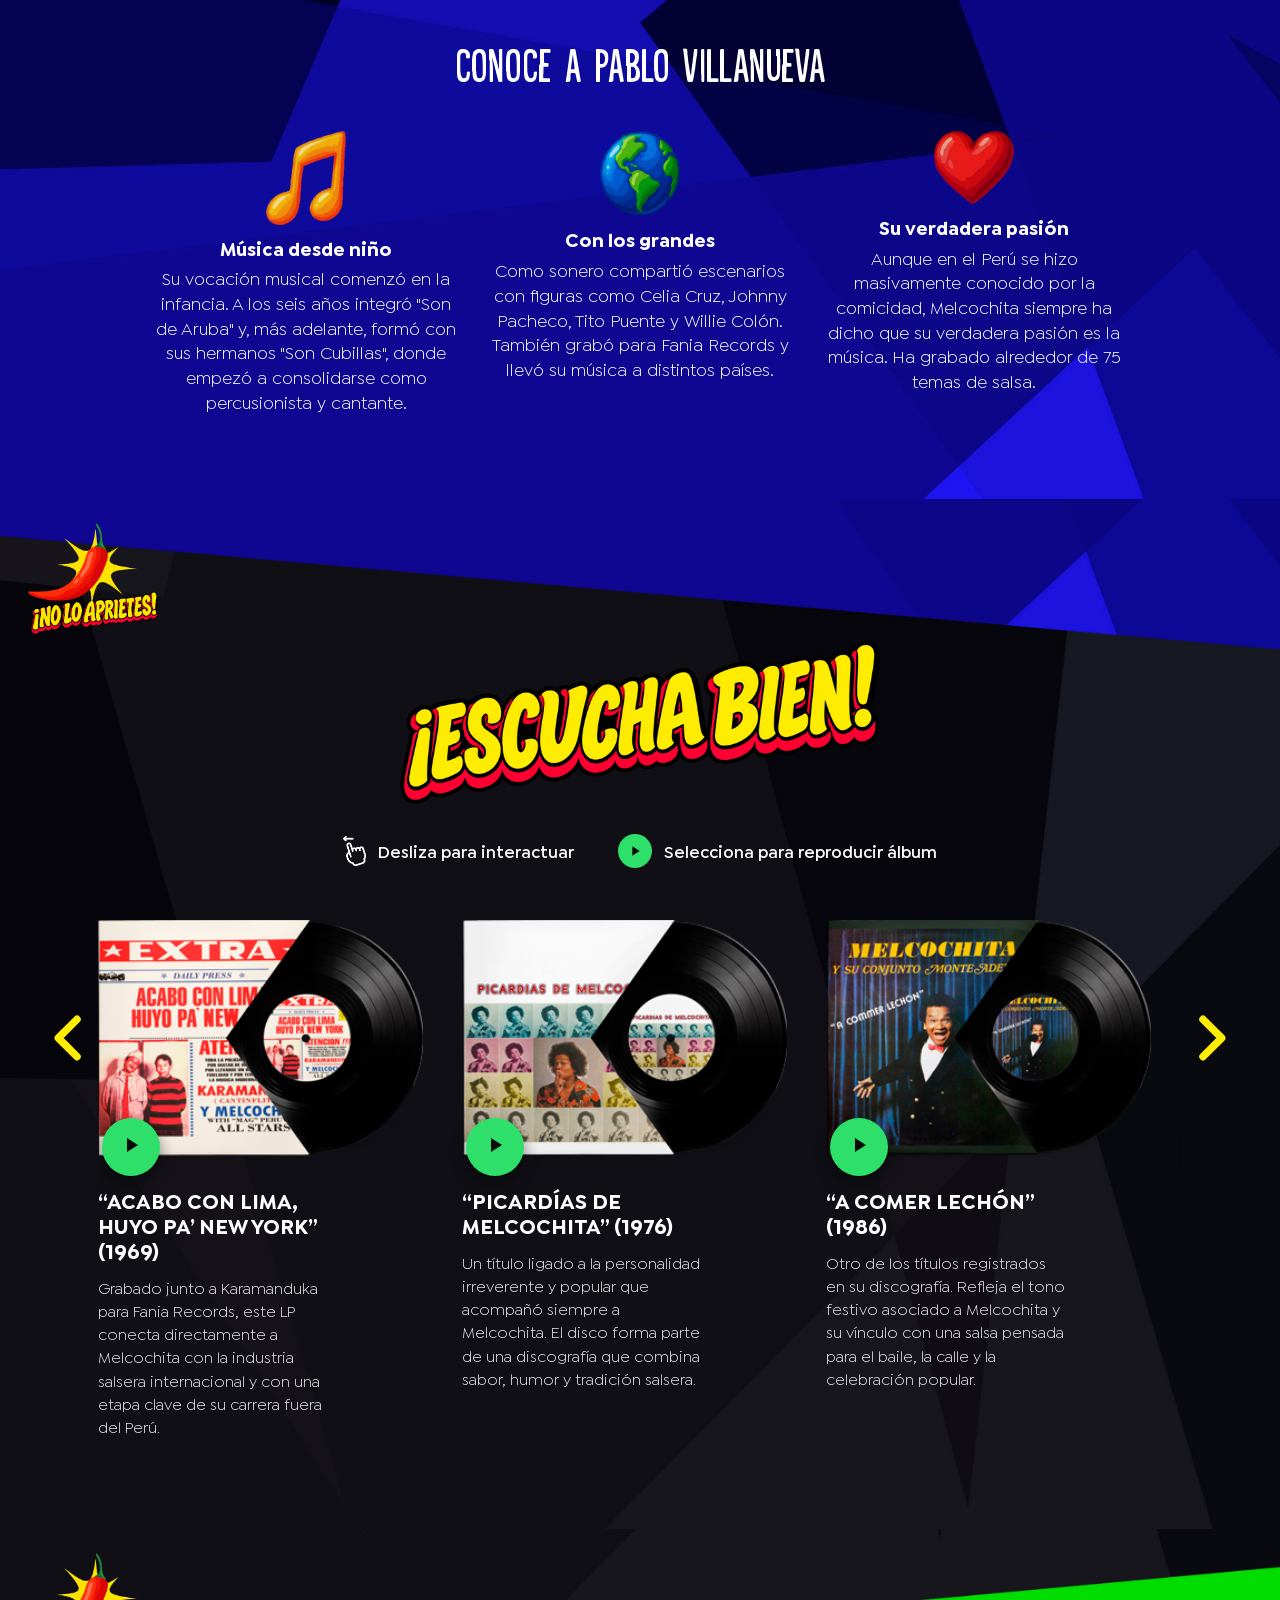
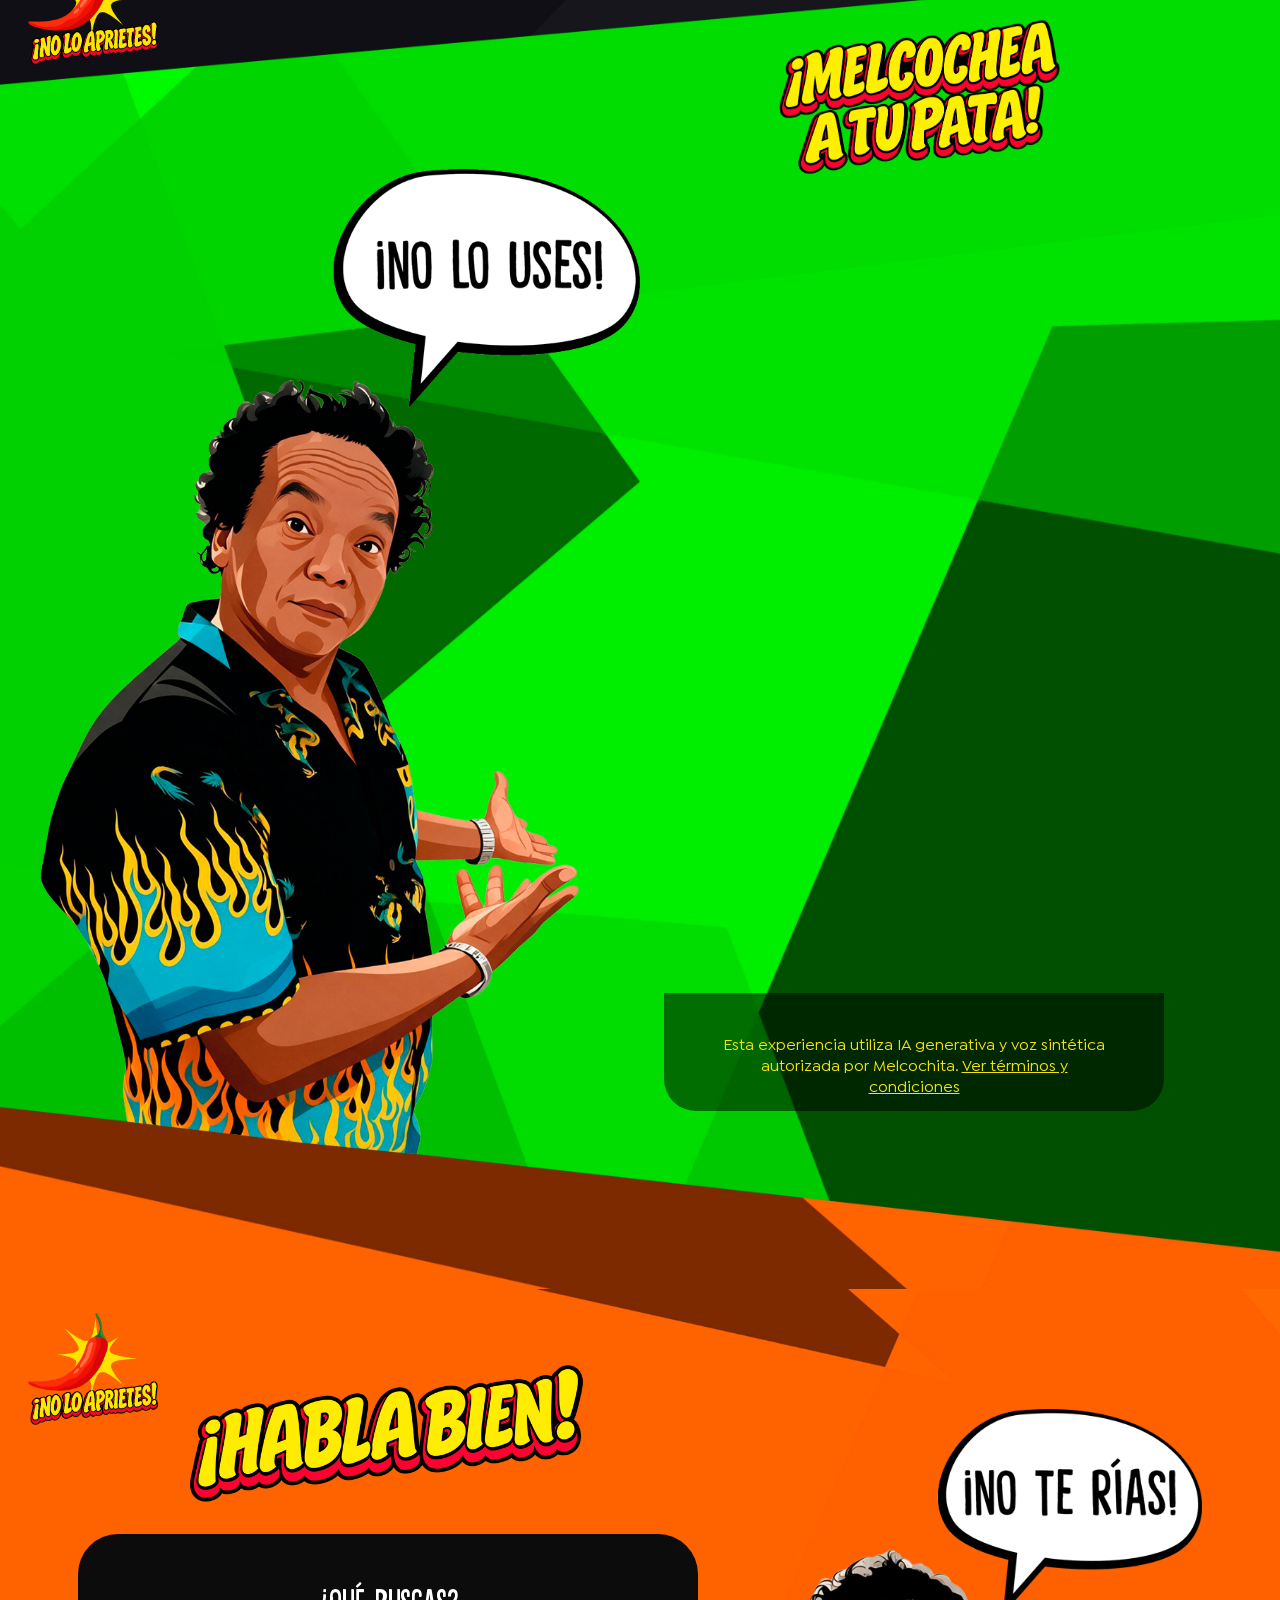
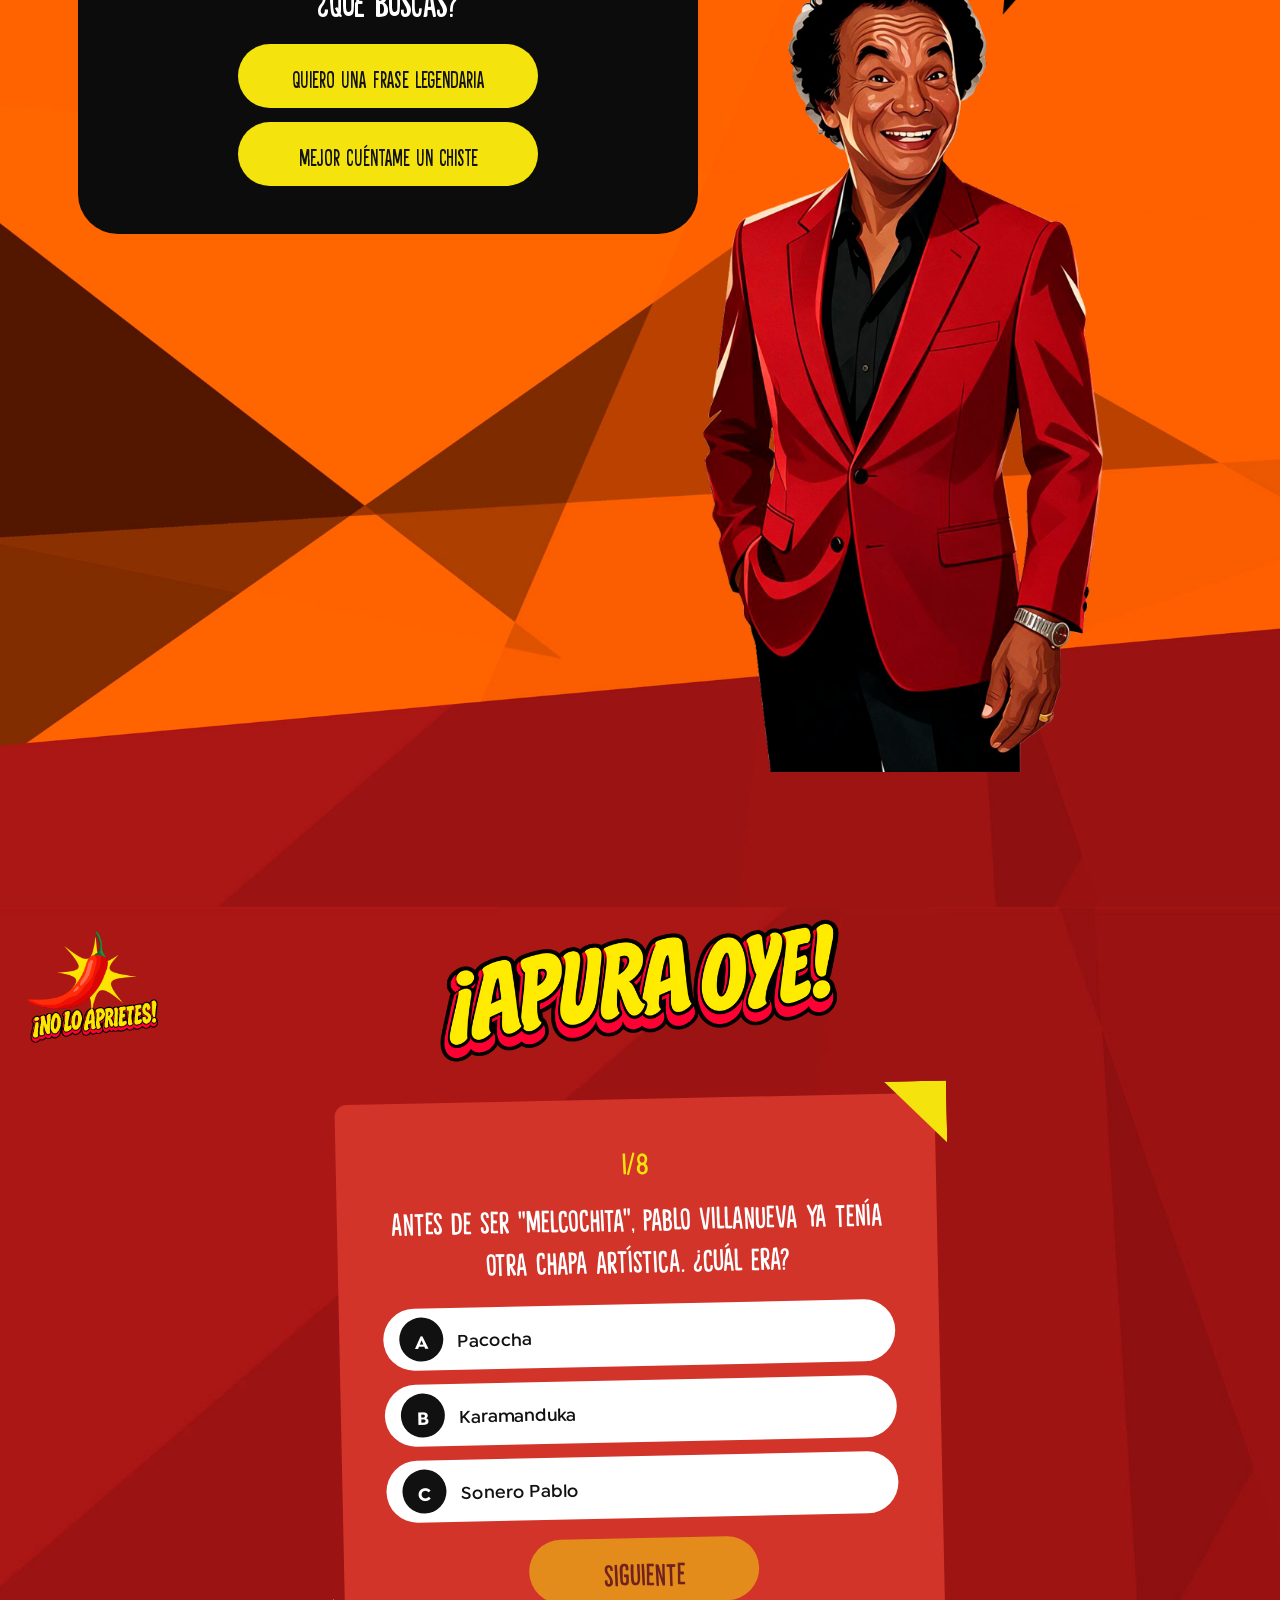
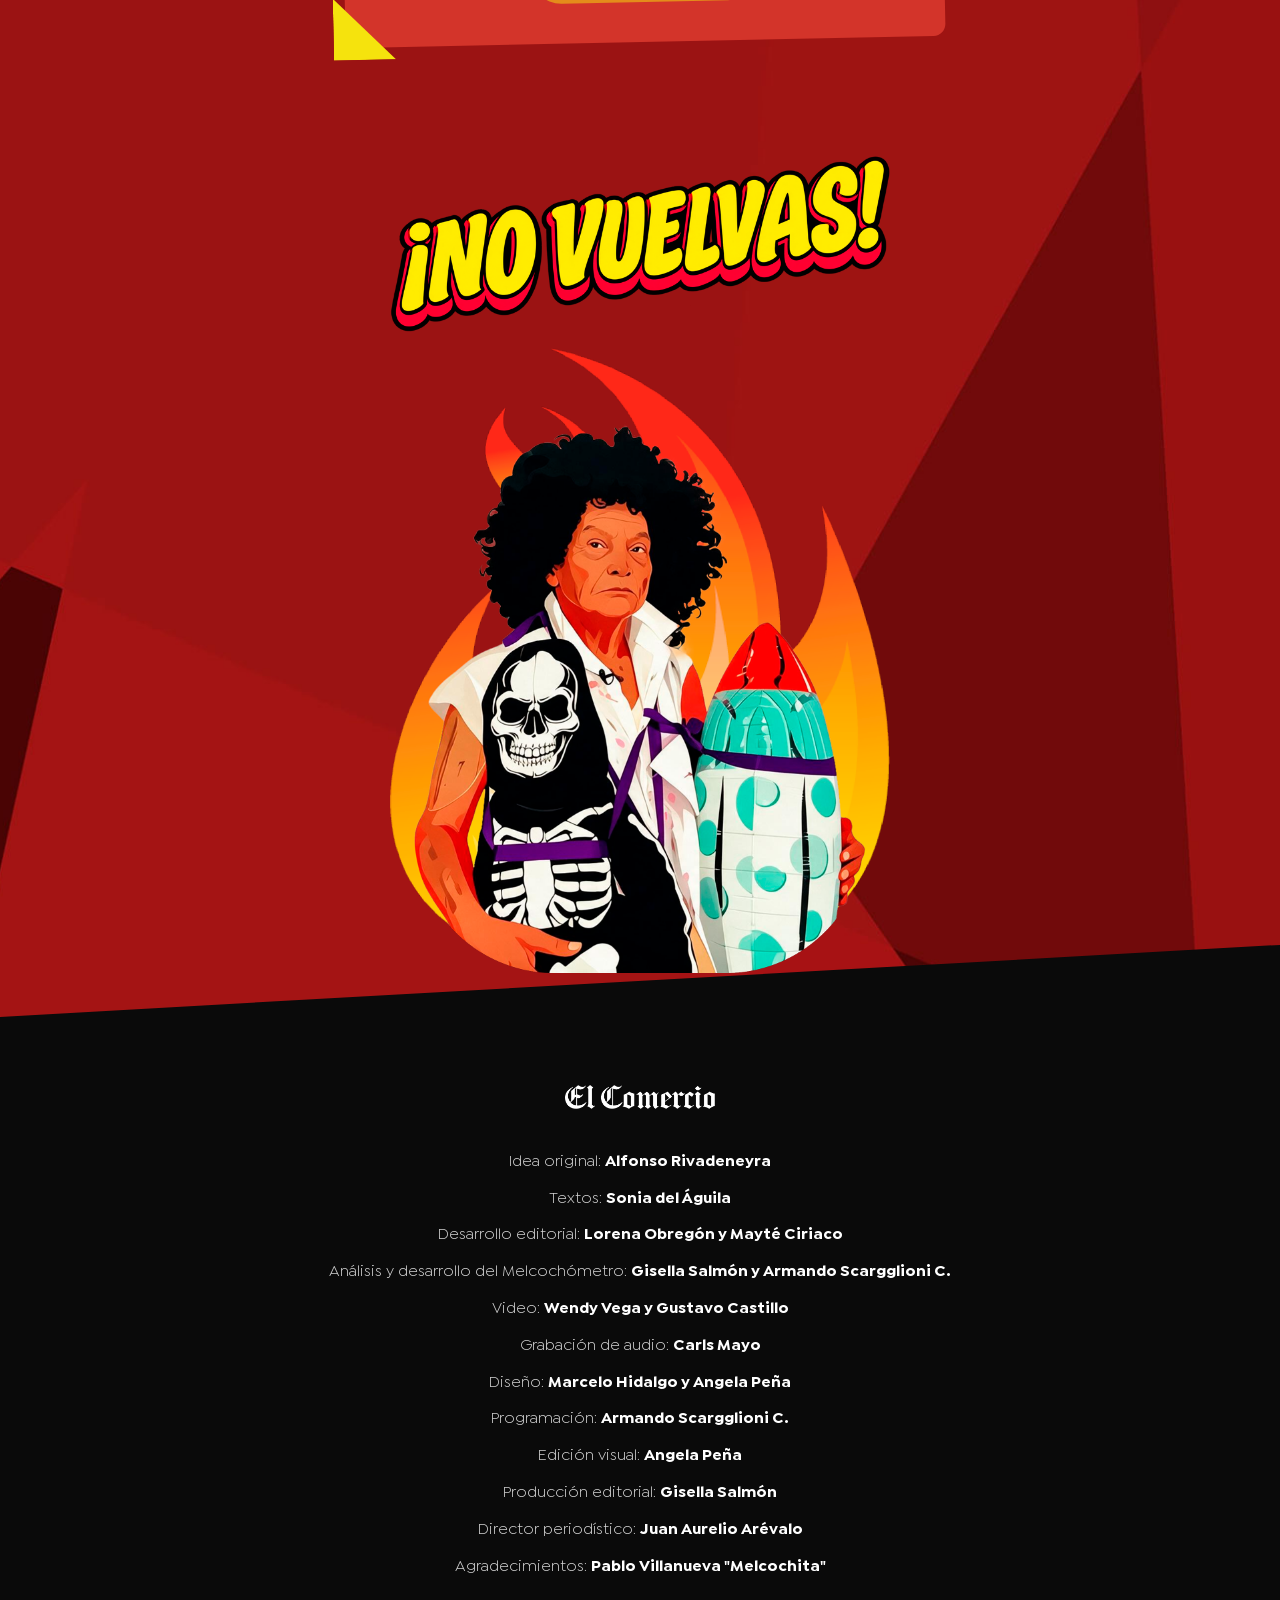
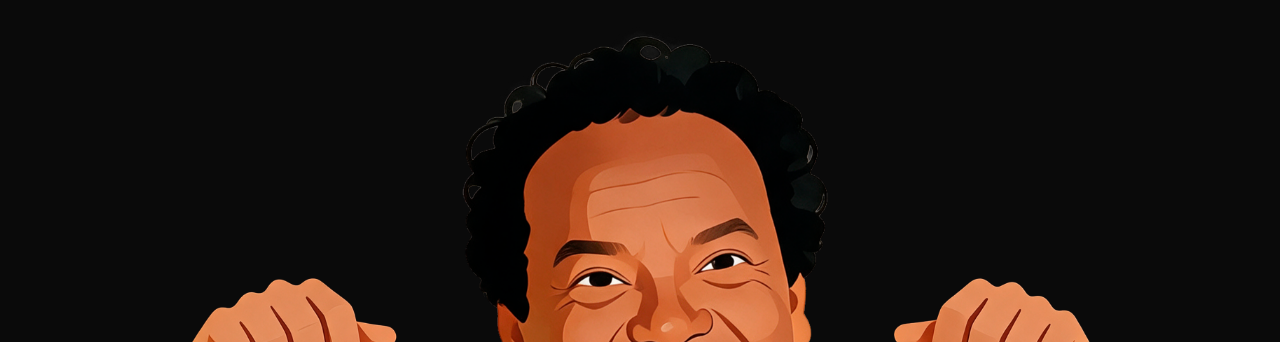
==== commit c00c9311: "Landing: comillas en nombres de agrupaciones ("Son de Aruba", "Son Cubillas") Co-Authored-By: Claude" ====
--- a/web/landing/index.html
+++ b/web/landing/index.html
@@ -53,7 +53,7 @@
                     <img src="../landing/img/icon-conoce-1.png" alt="" width="100%">
                     <h4>Música desde niño</h4>
                     <p>
-                        Su vocación musical comenzó en la infancia. A los seis años integró Son de Aruba y, más adelante, formó con sus hermanos Son Cubillas, donde empezó a consolidarse como percusionista y cantante.
+                        Su vocación musical comenzó en la infancia. A los seis años integró "Son de Aruba" y, más adelante, formó con sus hermanos "Son Cubillas", donde empezó a consolidarse como percusionista y cantante.
                     </p>
                 </li>
                 <li>
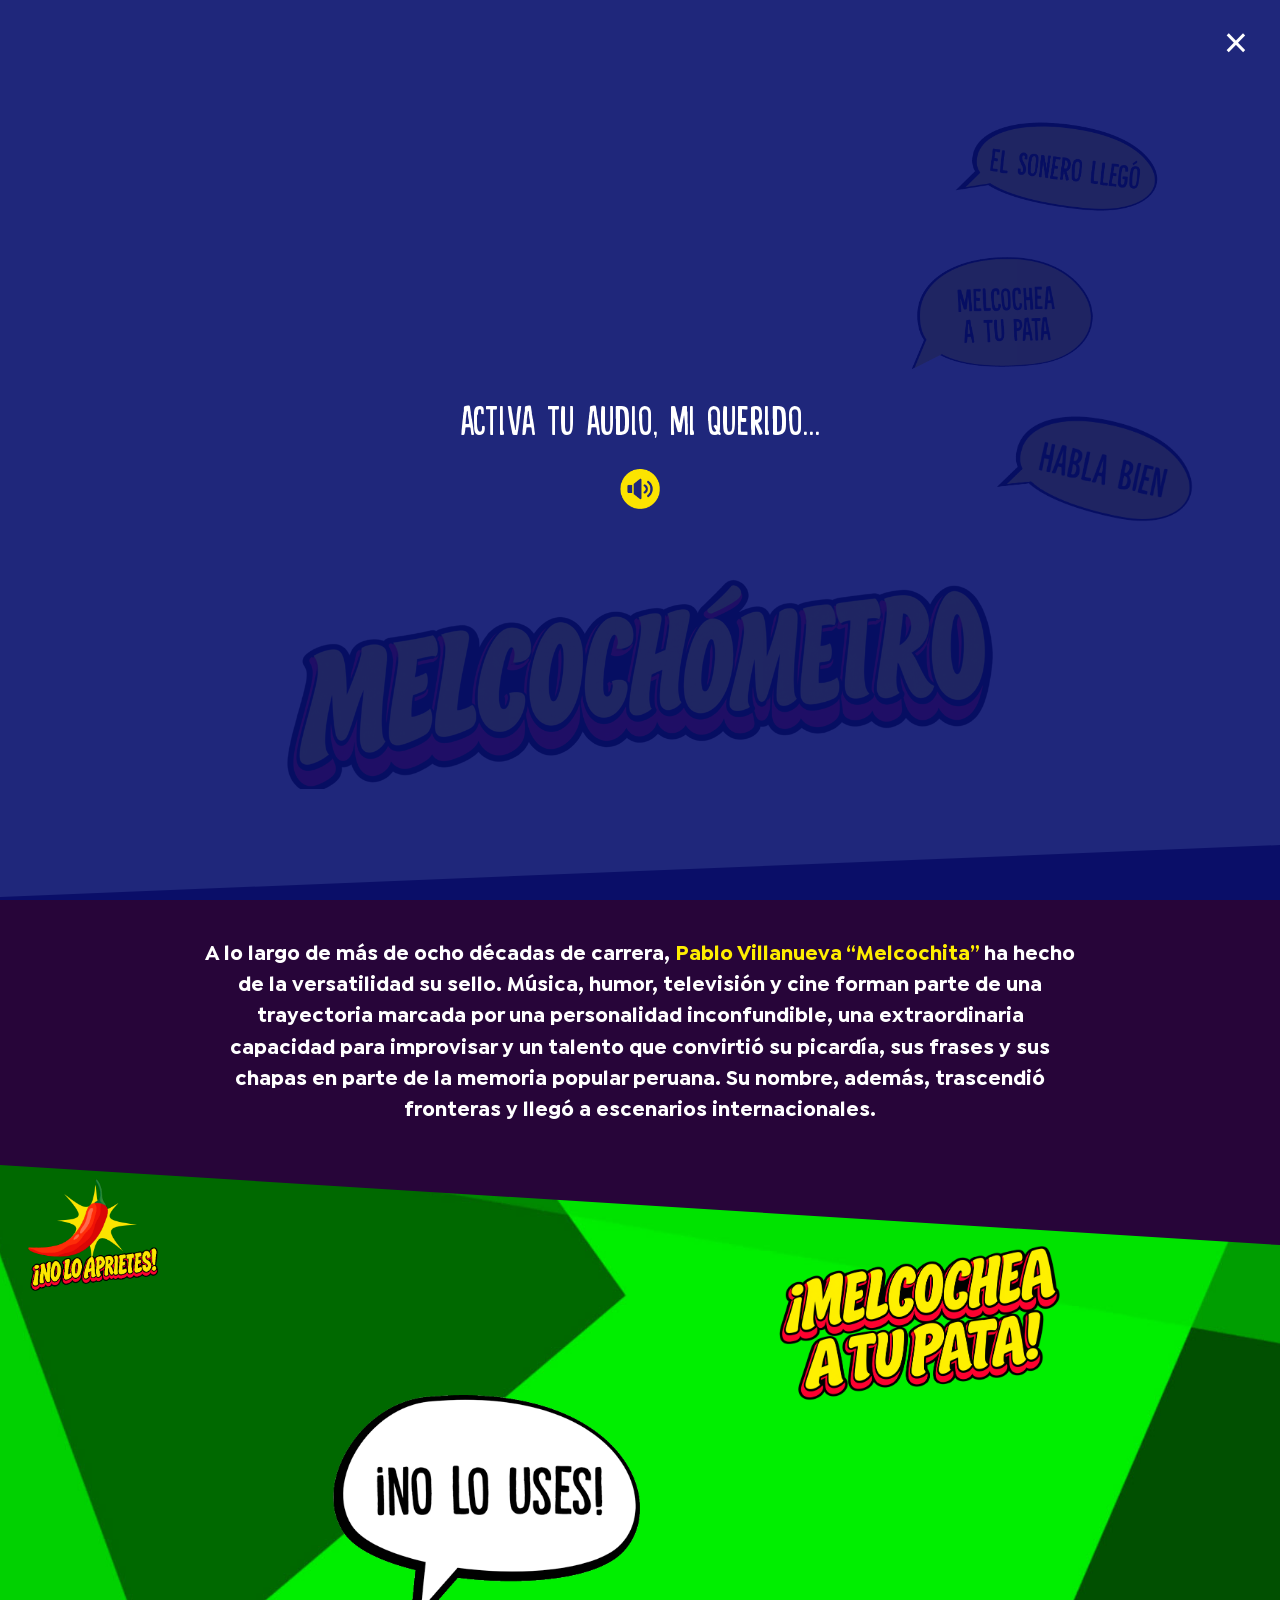
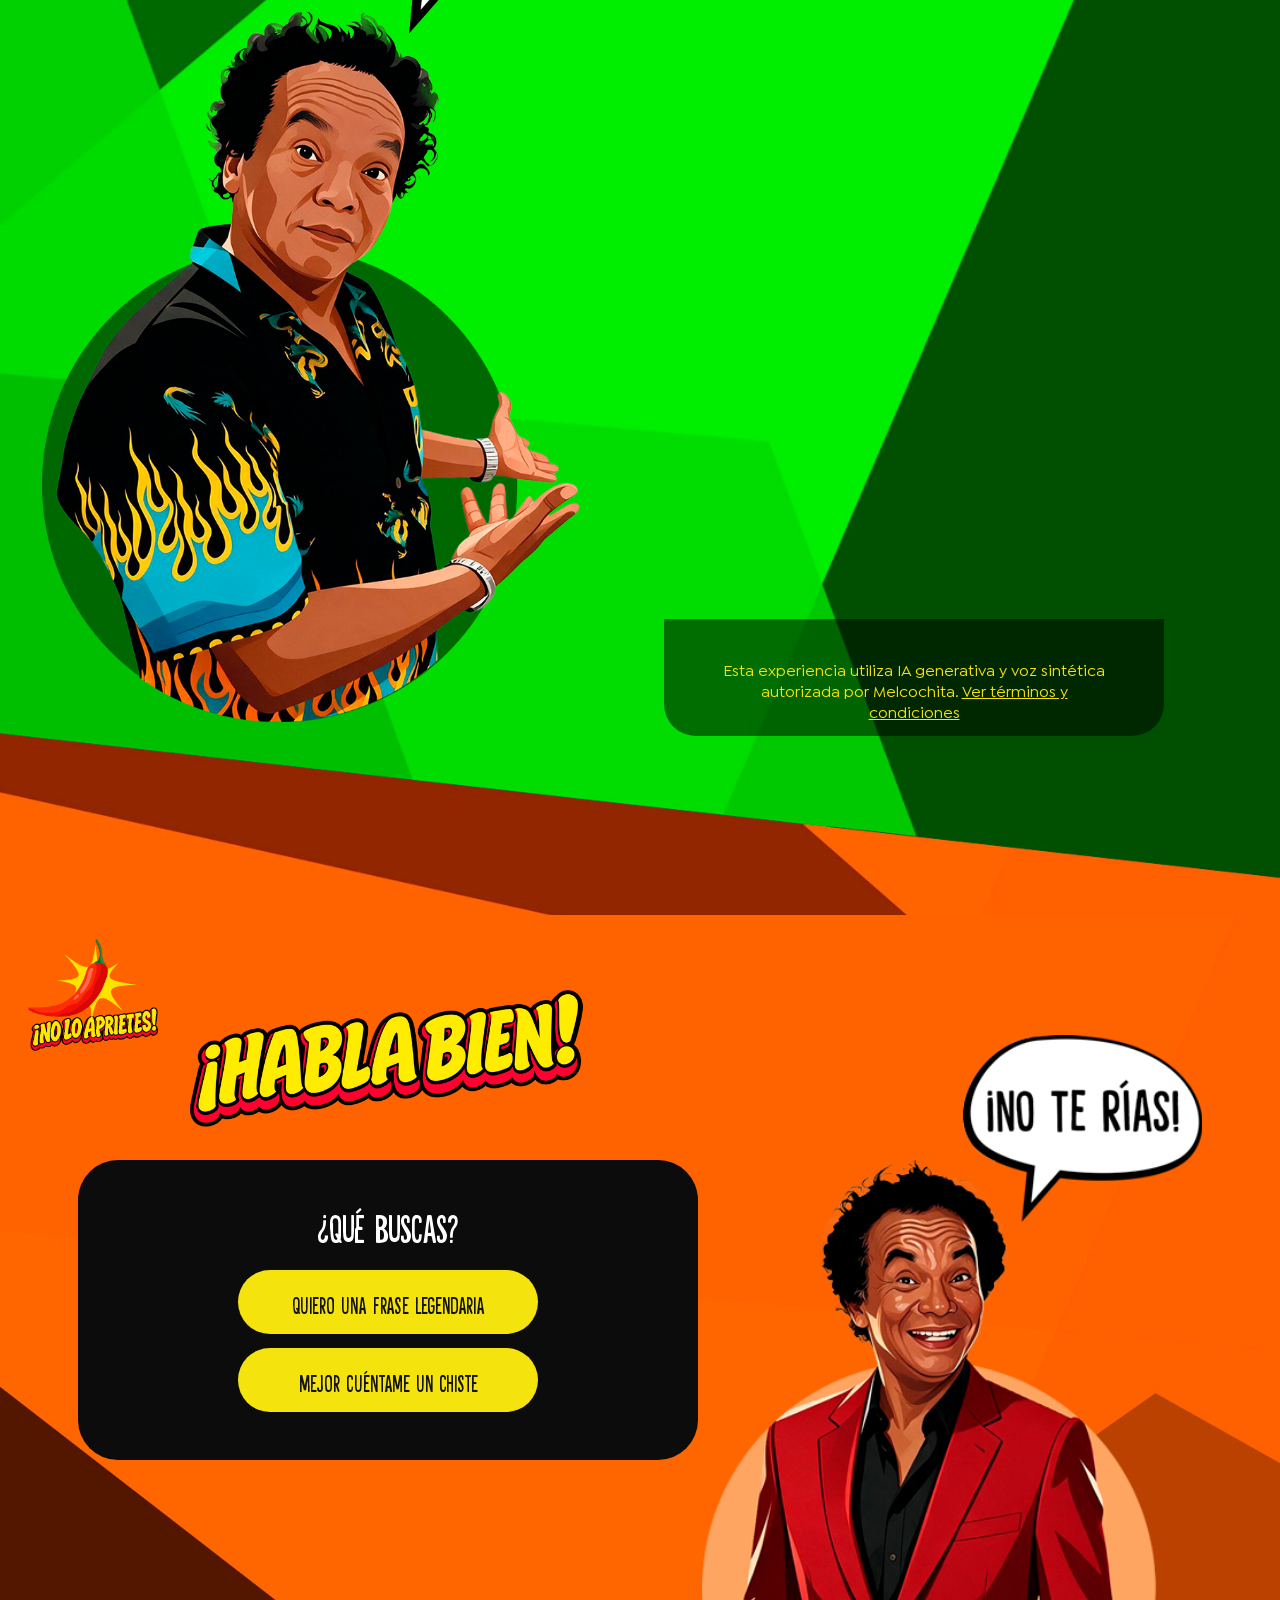
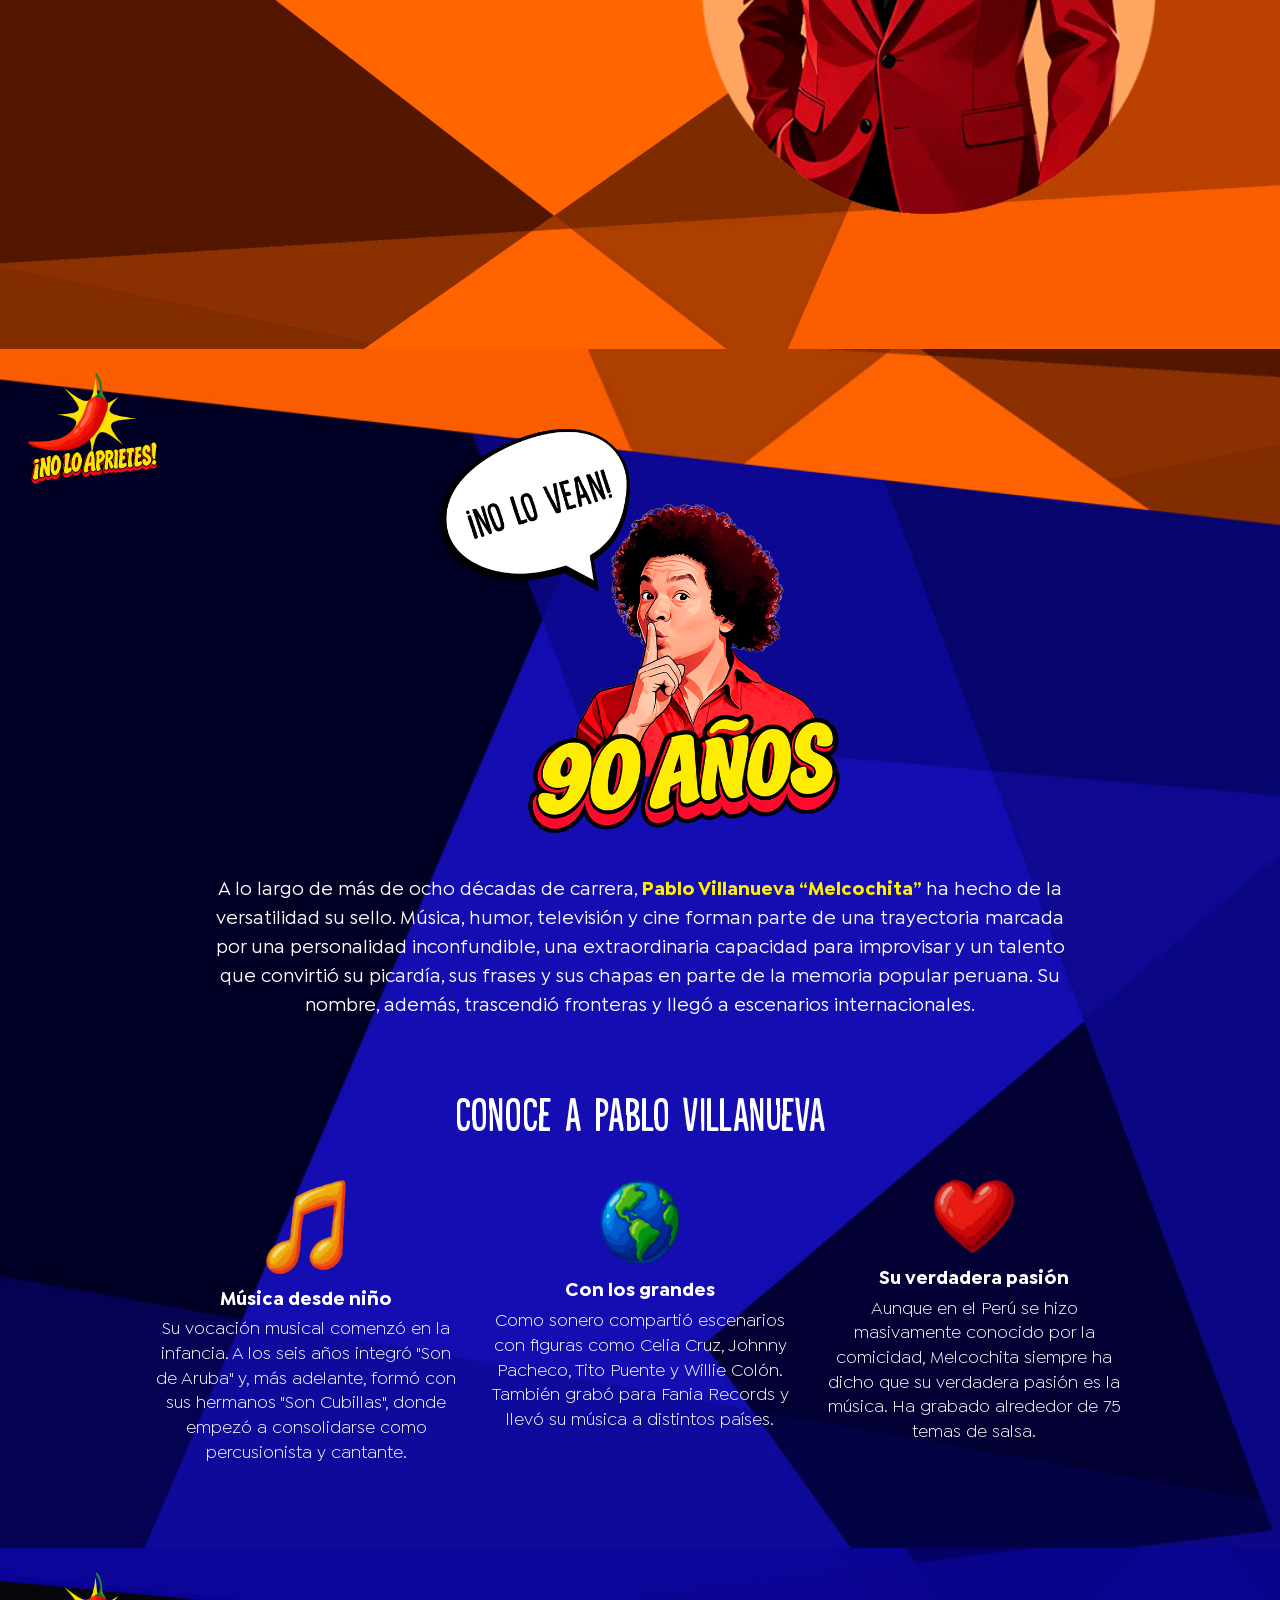
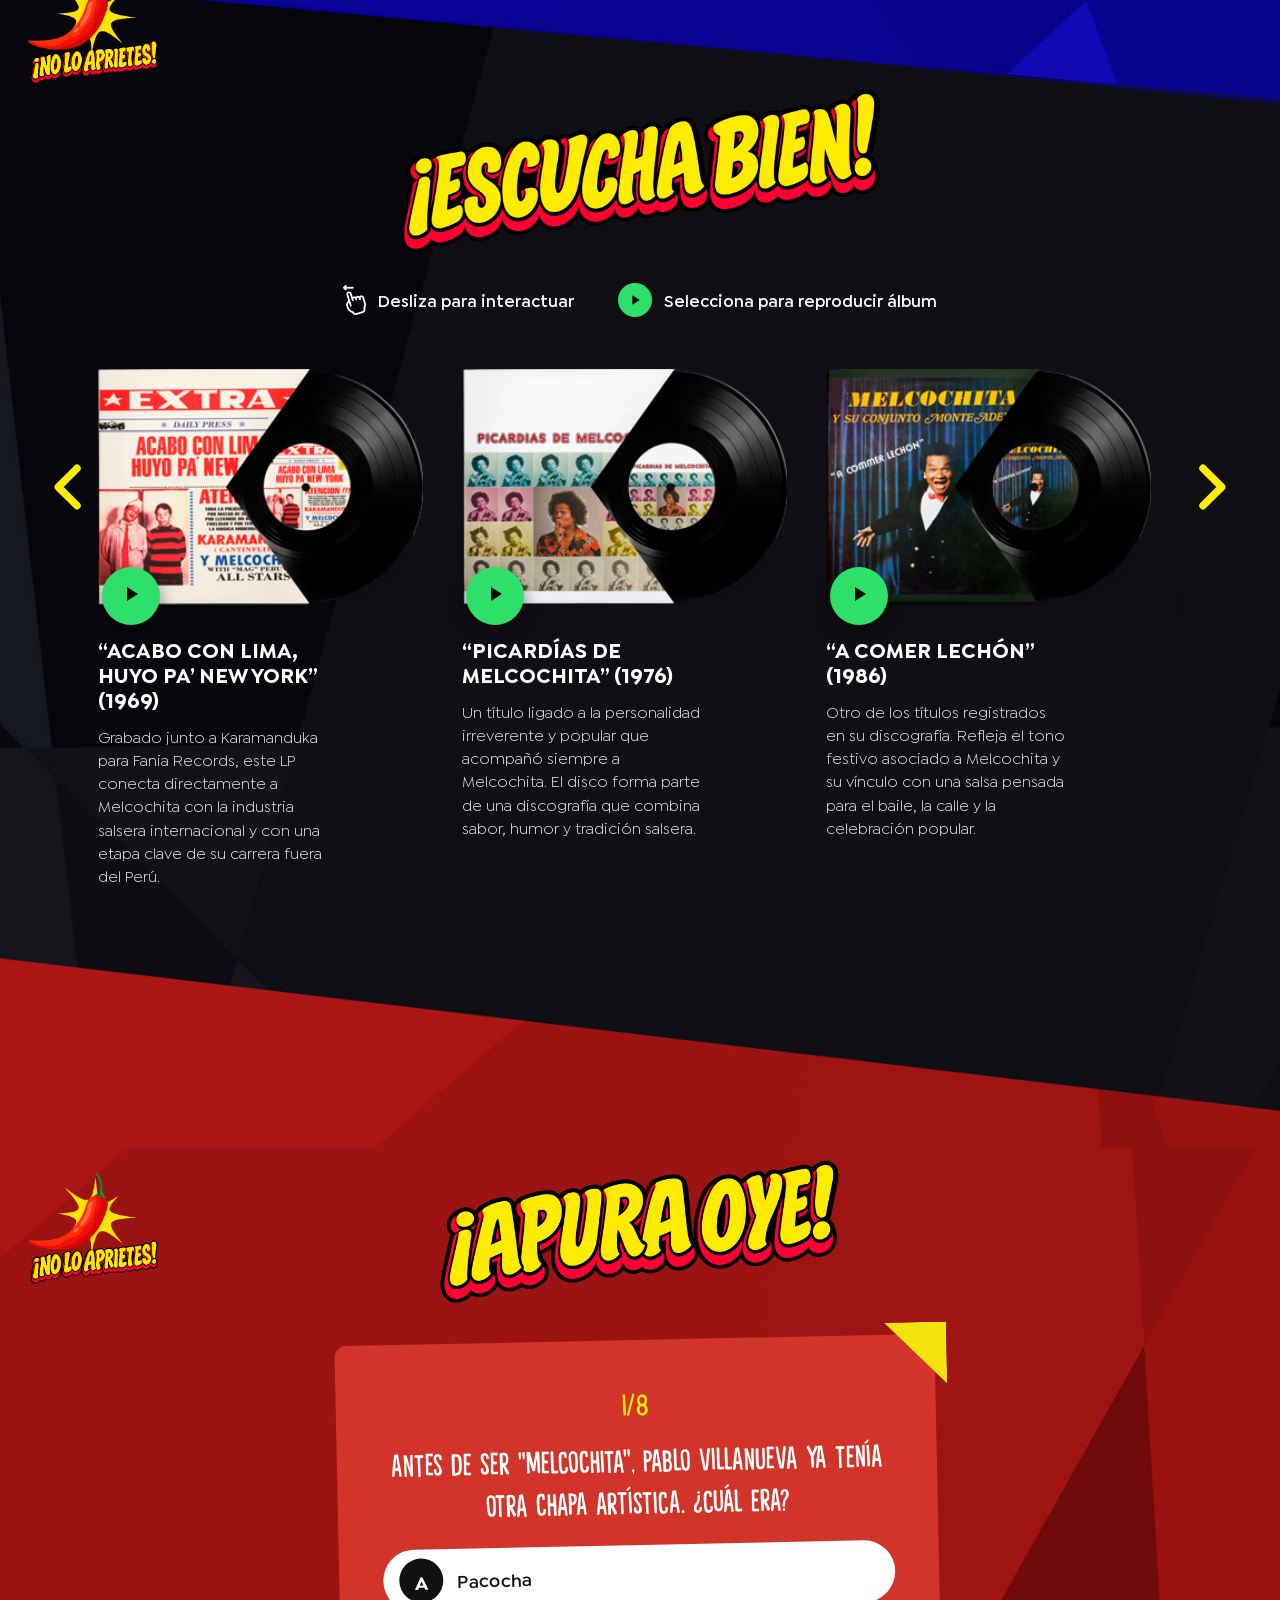
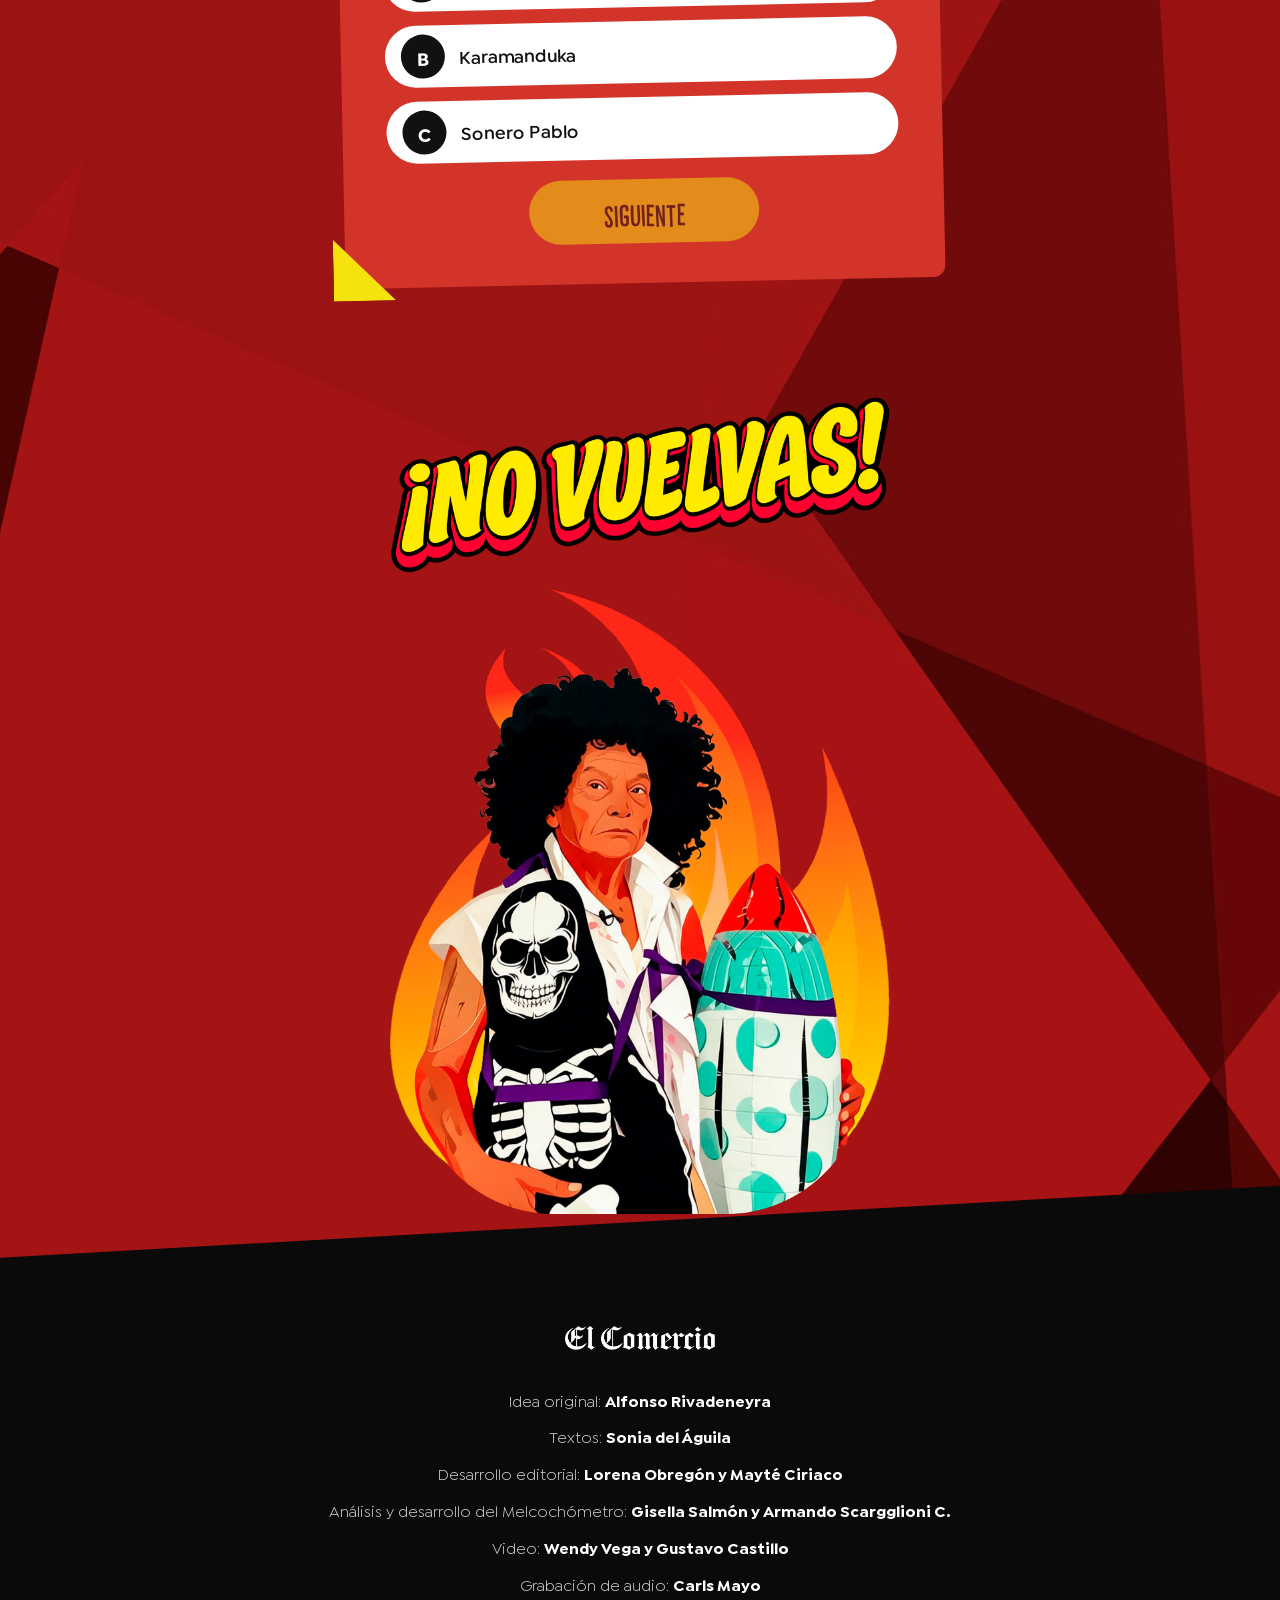
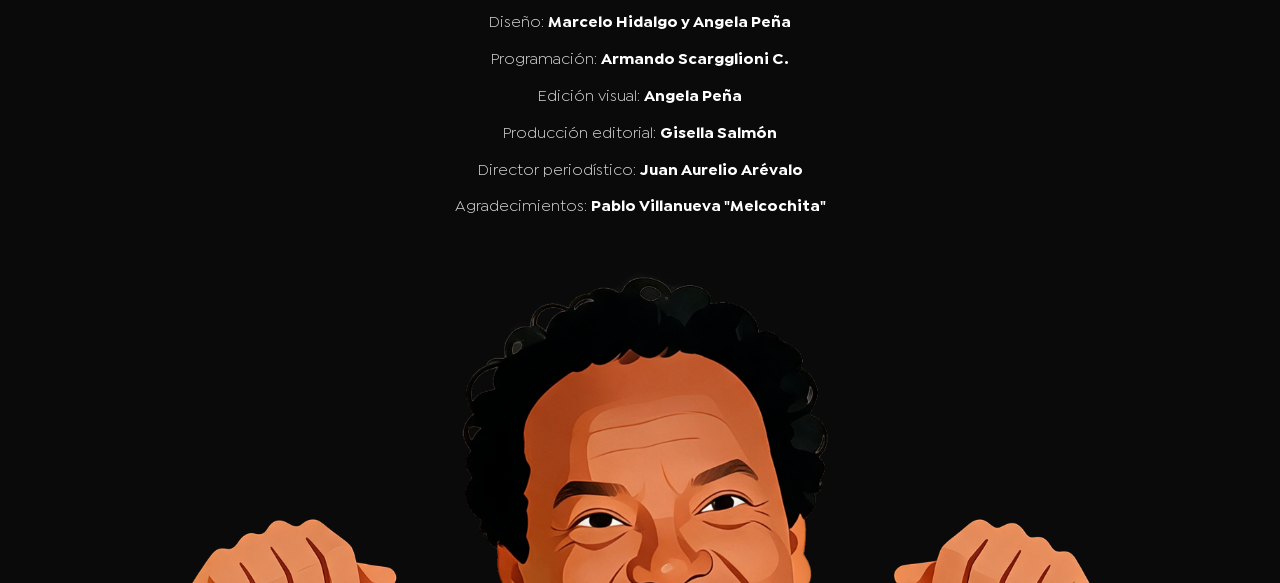
==== commit 0b9228f3: "Enhance landing page with Melcochita content Added content about Pablo Villanueva 'Melcochita' and u" ====
--- a/web/landing/index.html
+++ b/web/landing/index.html
@@ -38,78 +38,10 @@
         <video src="./video/video-portada.mp4" id="heroVideo" autoplay muted playsinline width="100%" height="100%"></video>
     </div>
 
-    <div class="main-conoce" id="conoce">
-        <img src="./img/btn-apretar.png" class="btn-apretar" data-dato="0" alt="No lo aprietes" role="button" tabindex="0">
-        <div class="ctn-conoce">
-            <img src="./img/ilus-90-anos.png" alt="90 años" width="100%" class="ilus-1">
-            <p>
-                A lo largo de más de ocho décadas de carrera, <span>Pablo Villanueva “Melcochita”</span> ha hecho de la versatilidad su sello. Música, humor, televisión y cine forman parte de una trayectoria marcada por una personalidad inconfundible, una extraordinaria capacidad para improvisar y un talento que convirtió su picardía, sus frases y sus chapas en parte de la memoria popular peruana. Su nombre, además, trascendió fronteras y llegó a escenarios internacionales.
-            </p>
-            <h3>
-                conoce a pablo villanueva
-            </h3>
-            <ul>
-                <li>
-                    <img src="../landing/img/icon-conoce-1.png" alt="" width="100%">
-                    <h4>Música desde niño</h4>
-                    <p>
-                        Su vocación musical comenzó en la infancia. A los seis años integró "Son de Aruba" y, más adelante, formó con sus hermanos "Son Cubillas", donde empezó a consolidarse como percusionista y cantante.
-                    </p>
-                </li>
-                <li>
-                    <img src="../landing/img/icon-conoce-2.png" alt="" width="100%">
-                    <h4>Con los grandes</h4>
-                    <p>
-                        Como sonero compartió escenarios con figuras como Celia Cruz, Johnny Pacheco, Tito Puente y Willie Colón. También grabó para Fania Records y llevó su música a distintos países.
-                    </p>
-                </li>
-                <li>
-                    <img src="../landing/img/icon-conoce-3.png" alt="" width="100%">
-                    <h4>Su verdadera pasión</h4>
-                    <p>
-                        Aunque en el Perú se hizo masivamente conocido por la comicidad, Melcochita siempre ha dicho que su verdadera pasión es la música. Ha grabado alrededor de 75 temas de salsa.
-                    </p>
-                </li>
-            </ul>
-        </div>
-    </div>
-
-    <div class="main-discografia" id="discografia">
-        <img src="./img/btn-apretar.png" class="btn-apretar" data-dato="1" alt="No lo aprietes" role="button" tabindex="0">
-        <div class="ctn-discografia">
-
-            <h2 class="titulo-escucha">
-                <img src="./img/titulo-escucha.png" alt="¡Escucha bien!">
-            </h2>
-
-            <ul class="disco-legend">
-                <li>
-                    <span class="leg-ico leg-drag">
-                        <img src="./img/icon-deslizar.png" alt="">
-                    </span>
-                    Desliza para interactuar
-                </li>
-                <li>
-                    <span class="leg-ico leg-play">
-                        <svg viewBox="0 0 24 24" aria-hidden="true"><path d="M8 5v14l11-7z"/></svg>
-                    </span>
-                    Selecciona para reproducir álbum
-                </li>
-            </ul>
-
-            <div class="disco-carousel">
-                <button class="disco-arrow prev" type="button" aria-label="Álbum anterior">
-                    <svg viewBox="0 0 24 24" aria-hidden="true"><path d="M15 4l-8 8 8 8"/></svg>
-                </button>
-
-                <div class="disco-track" id="discoTrack"></div>
-
-                <button class="disco-arrow next" type="button" aria-label="Álbum siguiente">
-                    <svg viewBox="0 0 24 24" aria-hidden="true"><path d="M9 4l8 8-8 8"/></svg>
-                </button>
-            </div>
-
-        </div>
+    <div class="box-bajada">
+        <p>
+            A lo largo de más de ocho décadas de carrera, <span>Pablo Villanueva “Melcochita”</span> ha hecho de la versatilidad su sello. Música, humor, televisión y cine forman parte de una trayectoria marcada por una personalidad inconfundible, una extraordinaria capacidad para improvisar y un talento que convirtió su picardía, sus frases y sus chapas en parte de la memoria popular peruana. Su nombre, además, trascendió fronteras y llegó a escenarios internacionales.
+        </p>
     </div>
 
     <div class="main-melcochometro" id="melcochometro">
@@ -131,7 +63,6 @@
         </div>
     </div>
 
-    <!--<img src="./img/cortador-naranja.png" alt="" width="100%">-->
     <div class="main-habla-bien" id="habla-bien">
         <img src="./img/btn-apretar.png" class="btn-apretar" data-dato="3" alt="No lo aprietes" role="button" tabindex="0">
         <div class="ctn-habla-bien">
@@ -171,6 +102,80 @@
         </div>
     </div>
 
+     <div class="main-conoce" id="conoce">
+        <img src="./img/btn-apretar.png" class="btn-apretar" data-dato="0" alt="No lo aprietes" role="button" tabindex="0">
+        <div class="ctn-conoce">
+            <img src="./img/ilus-90-anos.png" alt="90 años" width="100%" class="ilus-1">
+            <p>
+                A lo largo de más de ocho décadas de carrera, <span>Pablo Villanueva “Melcochita”</span> ha hecho de la versatilidad su sello. Música, humor, televisión y cine forman parte de una trayectoria marcada por una personalidad inconfundible, una extraordinaria capacidad para improvisar y un talento que convirtió su picardía, sus frases y sus chapas en parte de la memoria popular peruana. Su nombre, además, trascendió fronteras y llegó a escenarios internacionales.
+            </p>
+            <h3>
+                conoce a pablo villanueva
+            </h3>
+            <ul>
+                <li>
+                    <img src="../landing/img/icon-conoce-1.png" alt="" width="100%">
+                    <h4>Música desde niño</h4>
+                    <p>
+                        Su vocación musical comenzó en la infancia. A los seis años integró "Son de Aruba" y, más adelante, formó con sus hermanos "Son Cubillas", donde empezó a consolidarse como percusionista y cantante.
+                    </p>
+                </li>
+                <li>
+                    <img src="../landing/img/icon-conoce-2.png" alt="" width="100%">
+                    <h4>Con los grandes</h4>
+                    <p>
+                        Como sonero compartió escenarios con figuras como Celia Cruz, Johnny Pacheco, Tito Puente y Willie Colón. También grabó para Fania Records y llevó su música a distintos países.
+                    </p>
+                </li>
+                <li>
+                    <img src="../landing/img/icon-conoce-3.png" alt="" width="100%">
+                    <h4>Su verdadera pasión</h4>
+                    <p>
+                        Aunque en el Perú se hizo masivamente conocido por la comicidad, Melcochita siempre ha dicho que su verdadera pasión es la música. Ha grabado alrededor de 75 temas de salsa.
+                    </p>
+                </li>
+            </ul>
+        </div>
+    </div> 
+
+    <div class="main-discografia" id="discografia">
+        <img src="./img/btn-apretar.png" class="btn-apretar" data-dato="1" alt="No lo aprietes" role="button" tabindex="0">
+        <div class="ctn-discografia">
+
+            <h2 class="titulo-escucha">
+                <img src="./img/titulo-escucha.png" alt="¡Escucha bien!">
+            </h2>
+
+            <ul class="disco-legend">
+                <li>
+                    <span class="leg-ico leg-drag">
+                        <img src="./img/icon-deslizar.png" alt="">
+                    </span>
+                    Desliza para interactuar
+                </li>
+                <li>
+                    <span class="leg-ico leg-play">
+                        <svg viewBox="0 0 24 24" aria-hidden="true"><path d="M8 5v14l11-7z"/></svg>
+                    </span>
+                    Selecciona para reproducir álbum
+                </li>
+            </ul>
+
+            <div class="disco-carousel">
+                <button class="disco-arrow prev" type="button" aria-label="Álbum anterior">
+                    <svg viewBox="0 0 24 24" aria-hidden="true"><path d="M15 4l-8 8 8 8"/></svg>
+                </button>
+
+                <div class="disco-track" id="discoTrack"></div>
+
+                <button class="disco-arrow next" type="button" aria-label="Álbum siguiente">
+                    <svg viewBox="0 0 24 24" aria-hidden="true"><path d="M9 4l8 8-8 8"/></svg>
+                </button>
+            </div>
+
+        </div>
+    </div>
+
     <div class="main-apura-oye">
         <img src="./img/btn-apretar.png" class="btn-apretar" data-dato="4" alt="No lo aprietes" role="button" tabindex="0">
         <div class="ctn-apura-oye">
@@ -188,6 +193,8 @@
             <img src="./img/ilus-no-vuelvas.png" alt="" width="100%" class="ilus-no-vuelvas">
         </div>
     </div>
+
+     
 
     <!-- ===== FOOTER / créditos ===== -->
     <footer class="main-footer">
@@ -235,4 +242,4 @@
     <script src="./js/discografia.js" defer></script>
     
 </body>
-</html>+</html>
--- a/web/landing/css/style.css
+++ b/web/landing/css/style.css
@@ -132,7 +132,7 @@
             }
 
     .box-cta{
-        bottom: 10px;
+        bottom: 35px;
         color: #fff;
         font: 1rem/1.1 'Isidora Sans Semibold';
         position: absolute;
@@ -202,6 +202,27 @@
             top: 16px;
         }
             .intro-close:hover{ color: #ffee01; }
+
+    .box-bajada{
+        background: #270539;
+        height: 400px;
+        width: 100%;
+        clip-path: polygon(0 13%, 100% 0, 100% 100%, 0 80%);
+        position: relative;
+        z-index: 10;
+        margin-top: -55px;
+    }
+        .box-bajada p{
+            color: #fff;
+            font: 1.3rem / 1.5 'Isidora Sans Bold';
+            margin: 0 auto;
+            max-width: 870px;
+            padding: 90px 0;
+            text-align: center;
+        }
+            .box-bajada p span{
+                color: #ffee01;
+            }
 
     /* ===== Botón rojo flotante (fuera del hero) ===== */
     .btn-flotante-rojo{
@@ -518,7 +539,7 @@
     background: url('../img/bg-melcochometro.jpg') no-repeat center top;
     background-size: cover;
     overflow: hidden;
-    margin-top: -170px;
+    margin-top: -90px;
     padding: 80px 0 135px;
     position: relative;
 }
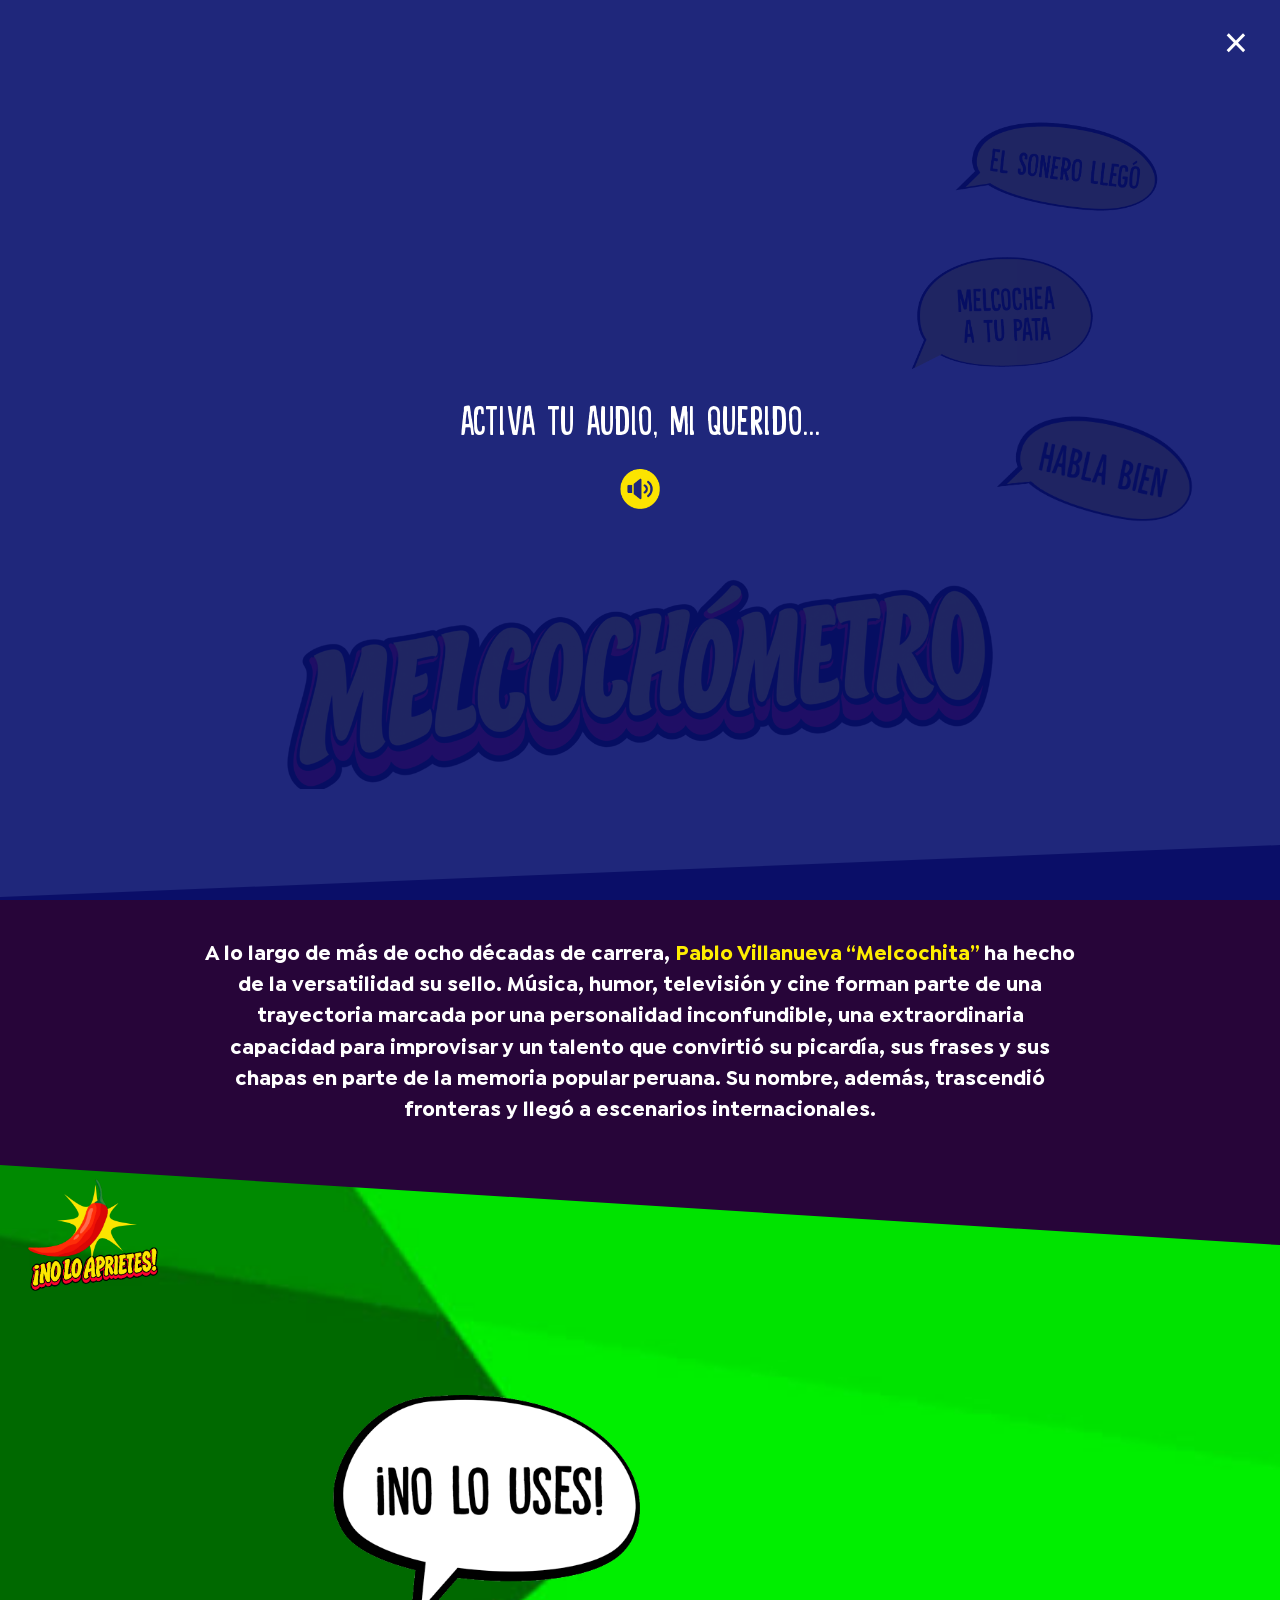
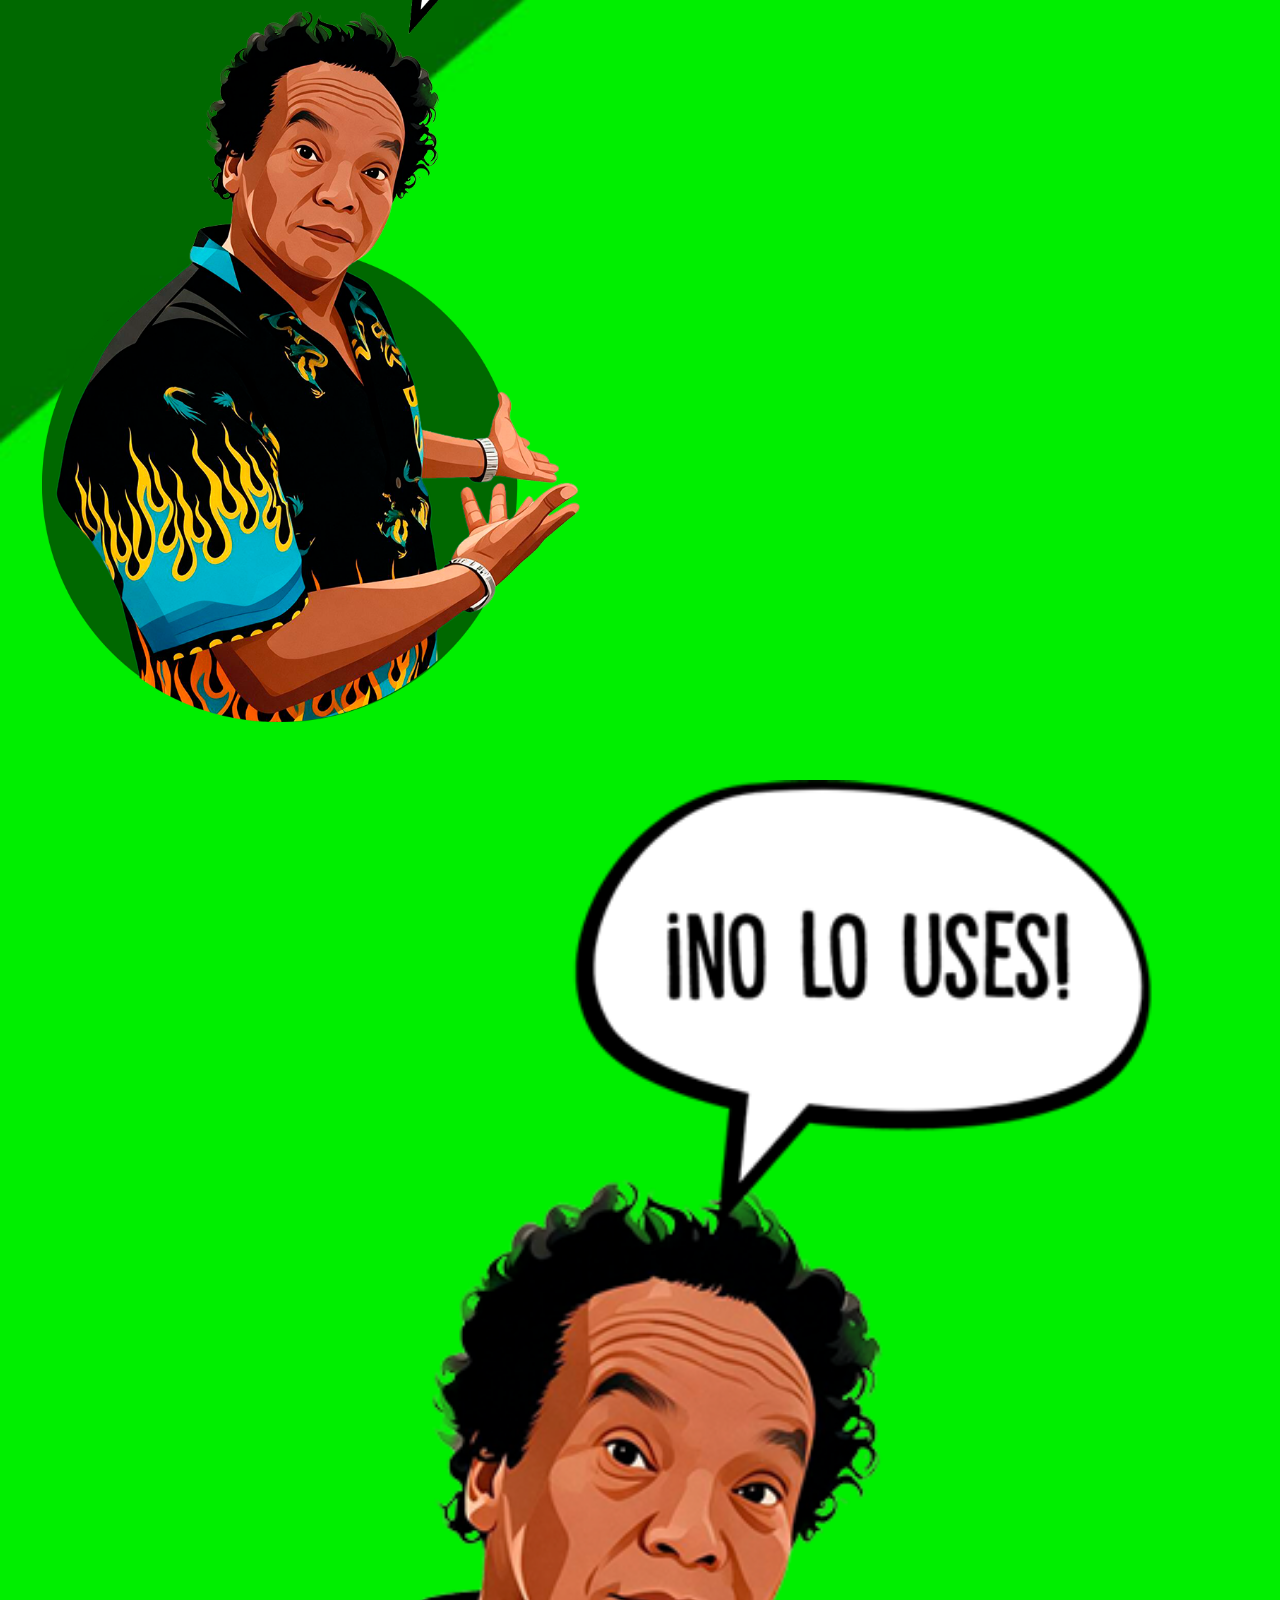
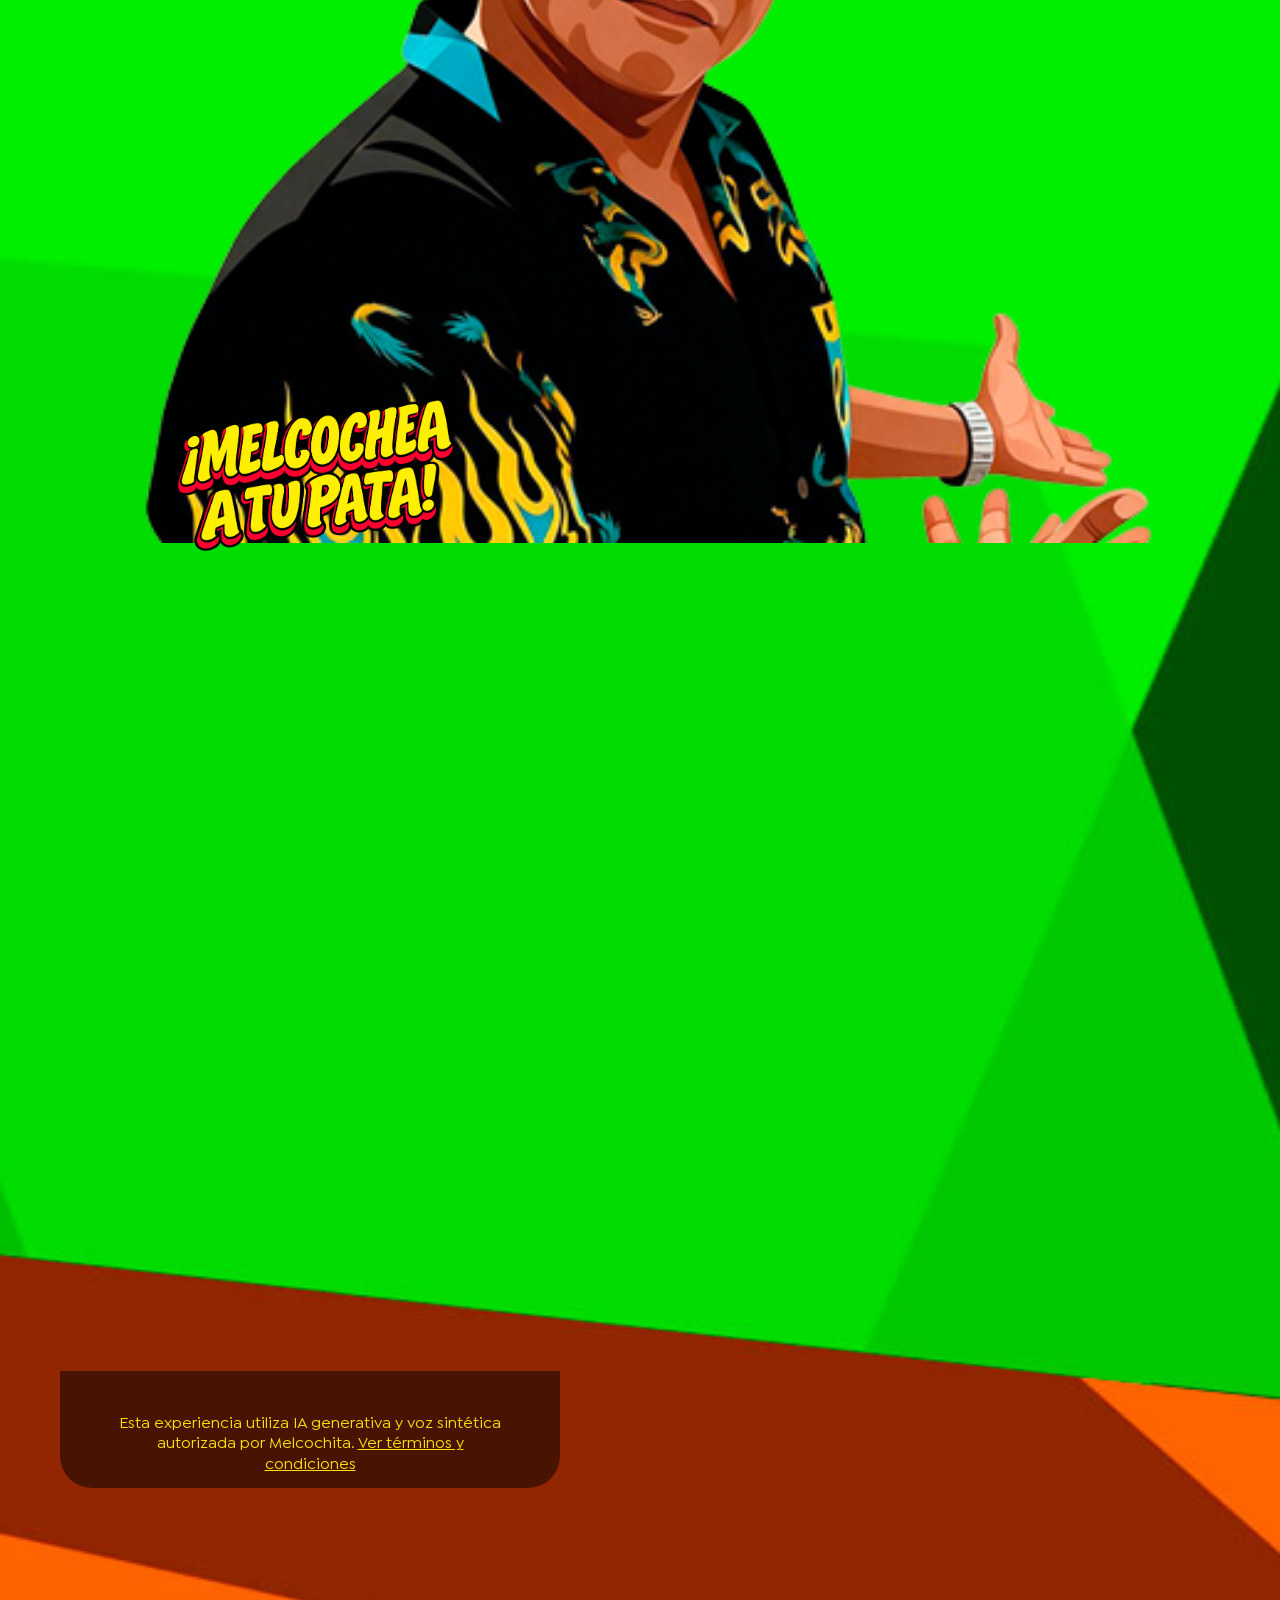
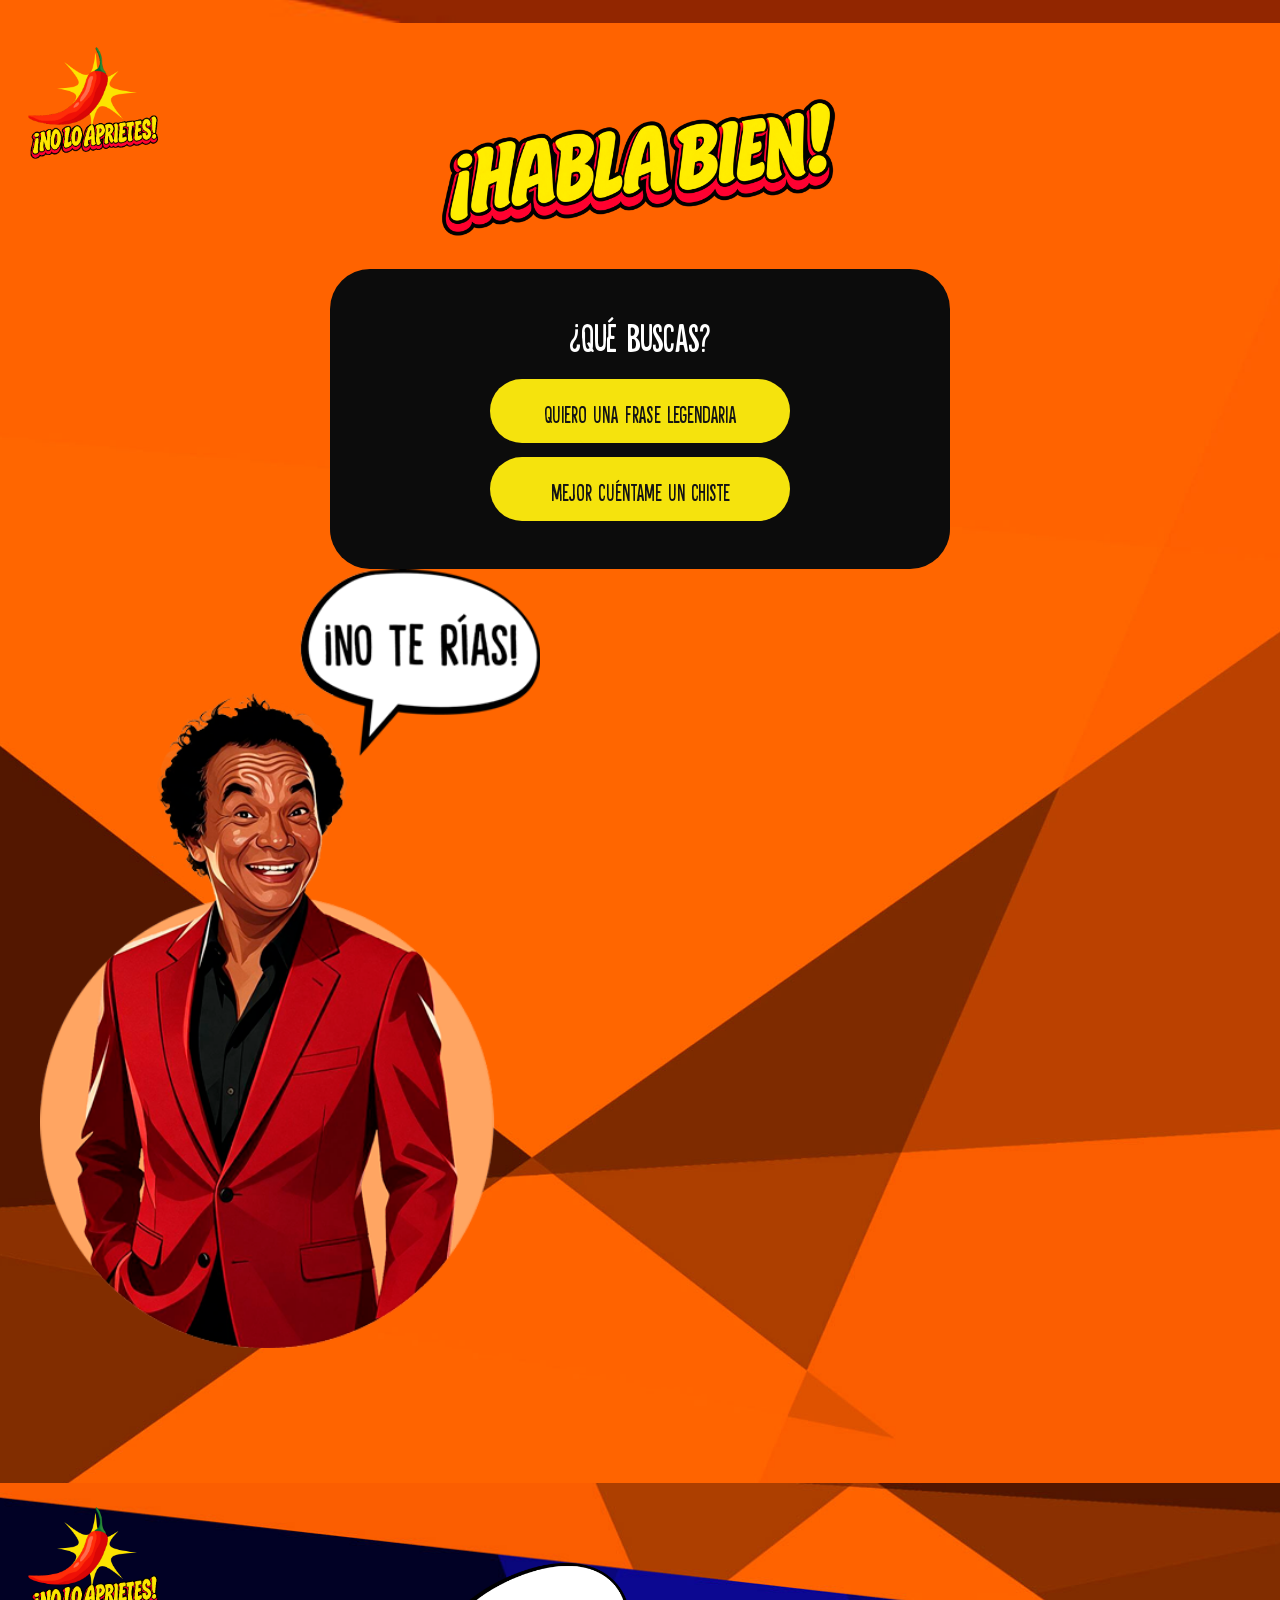
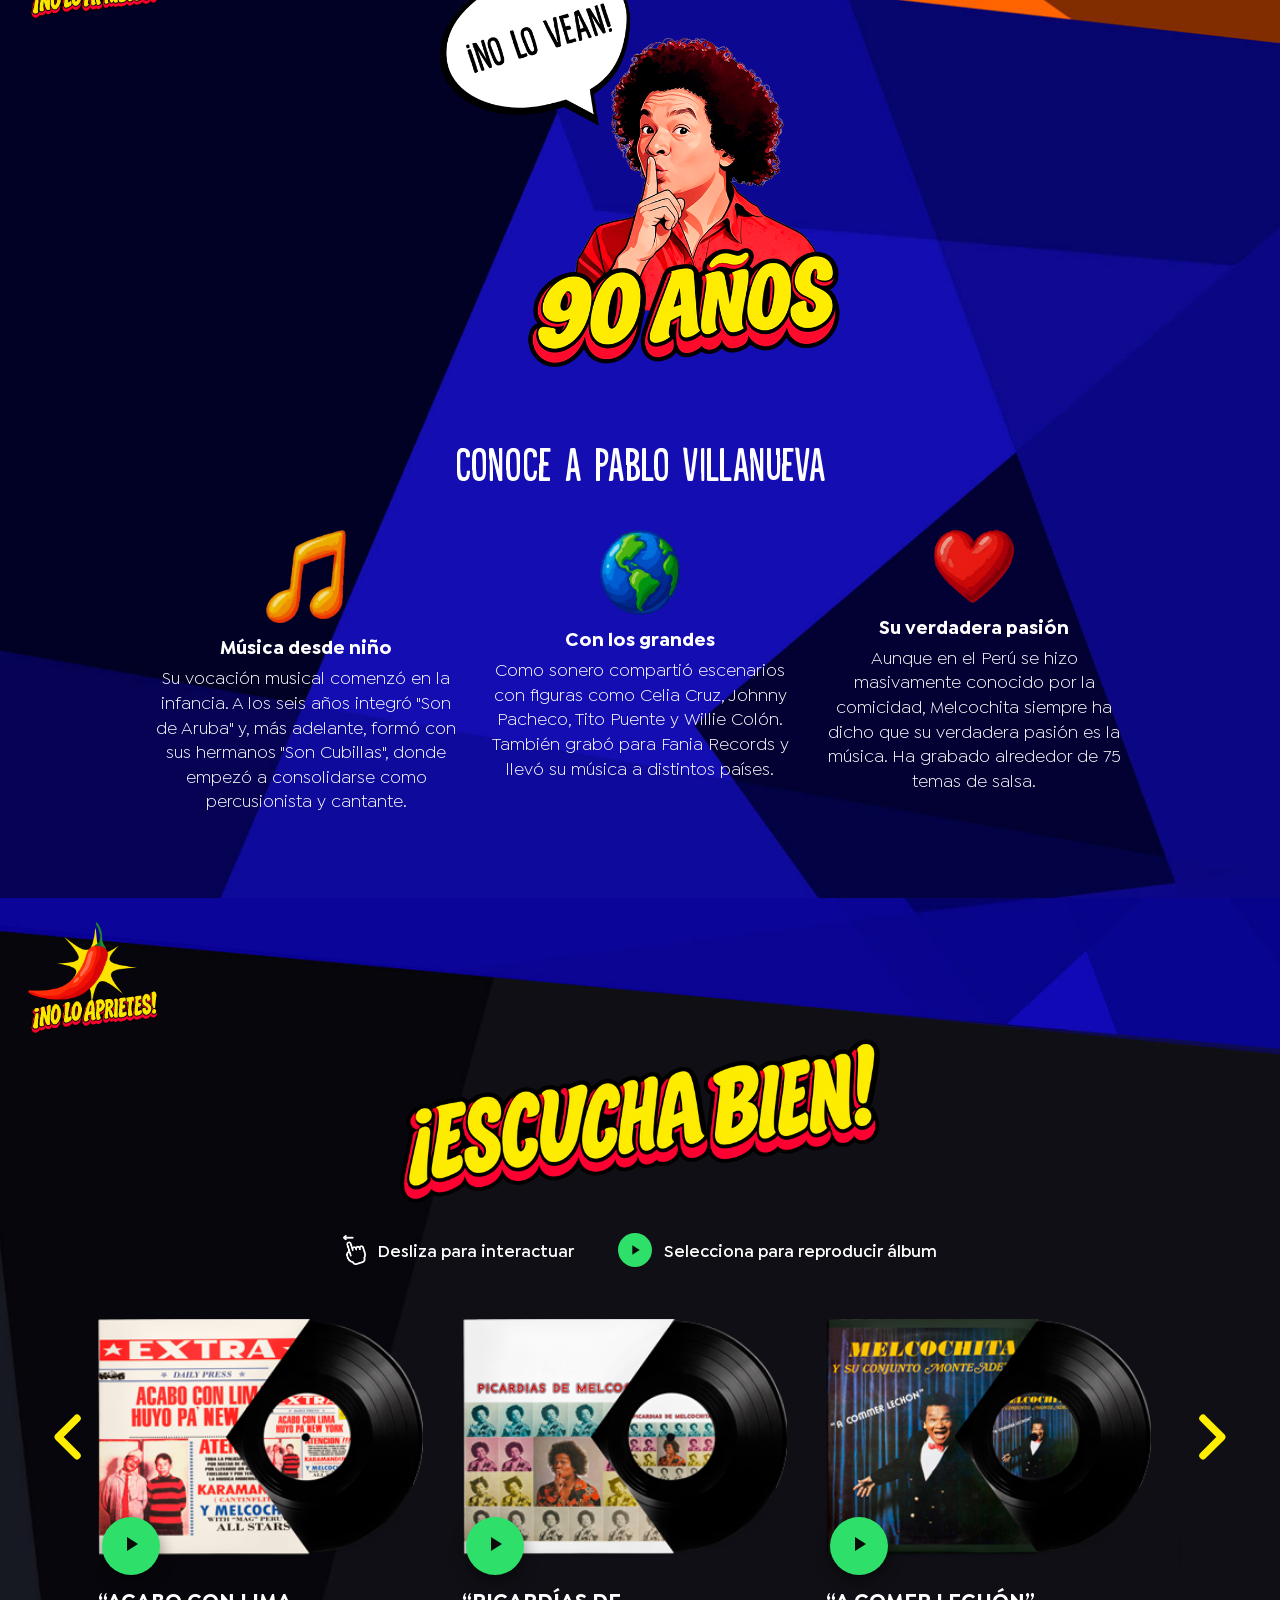
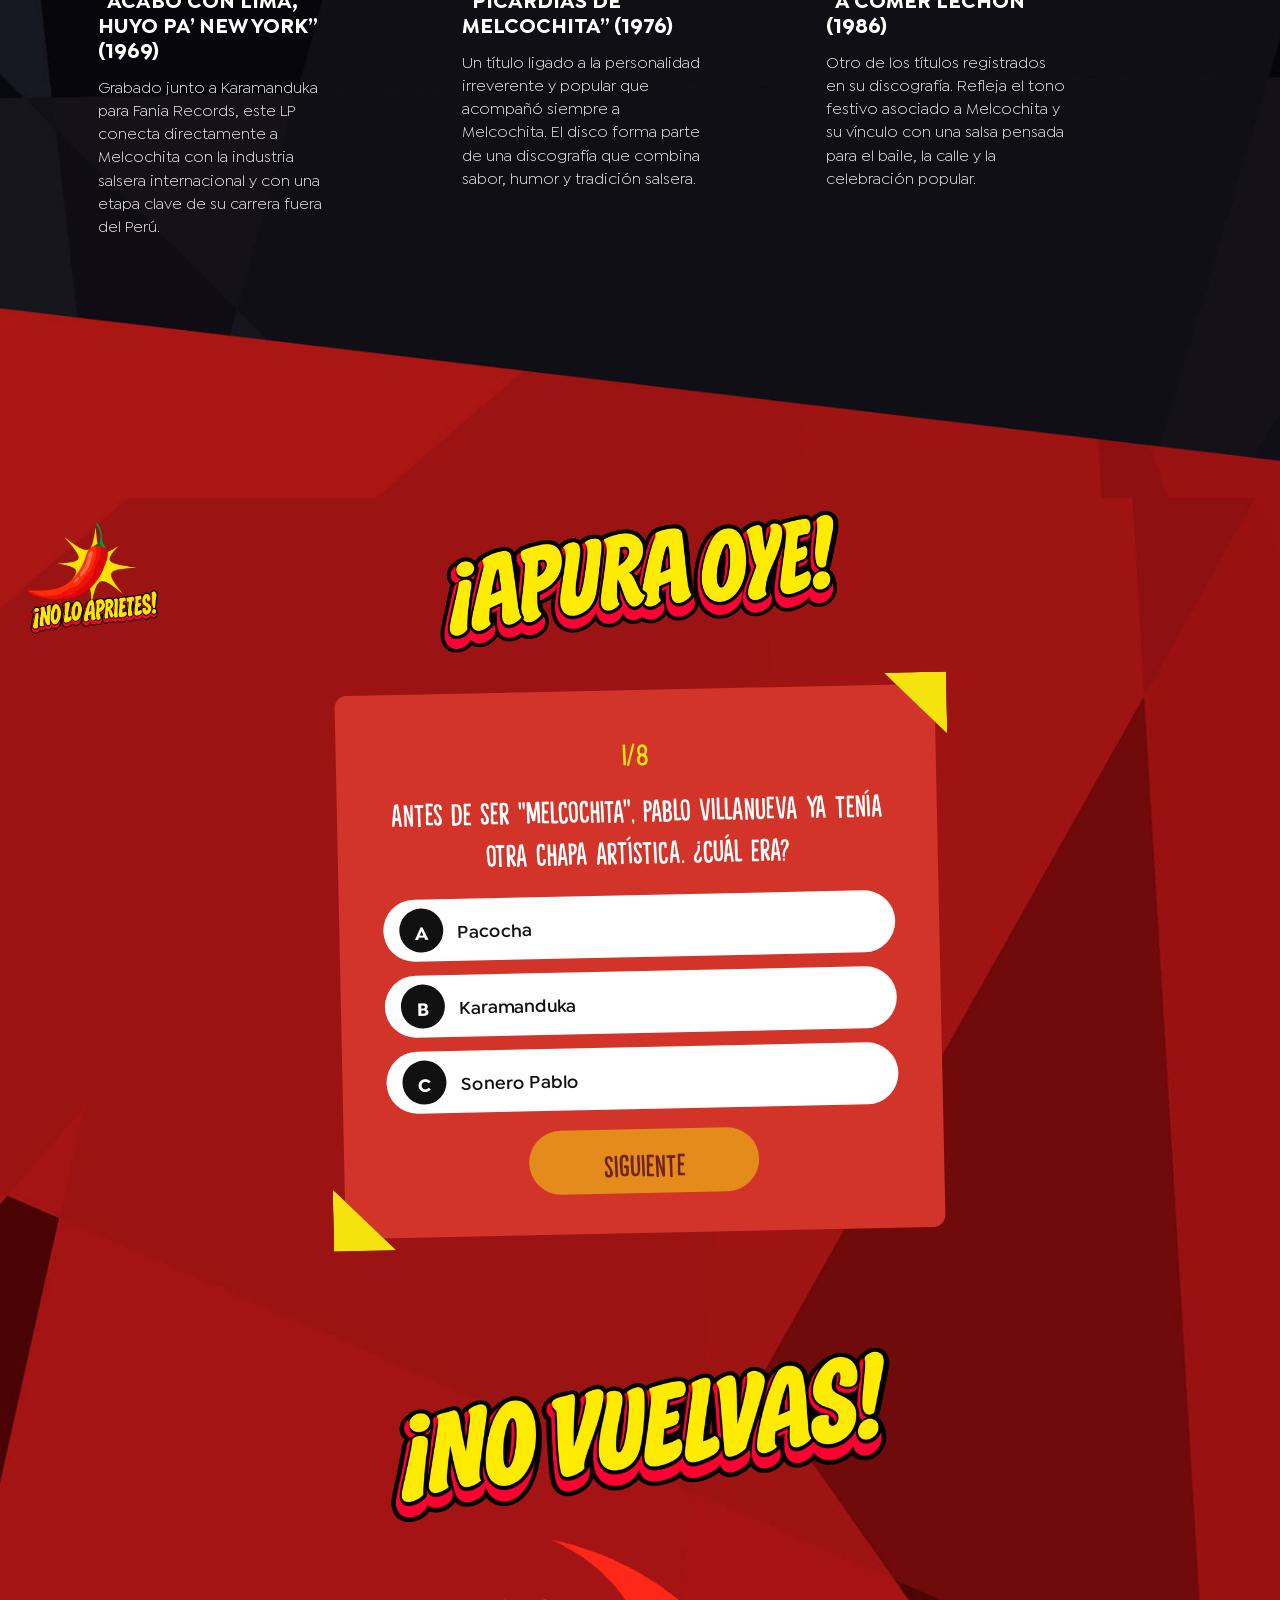
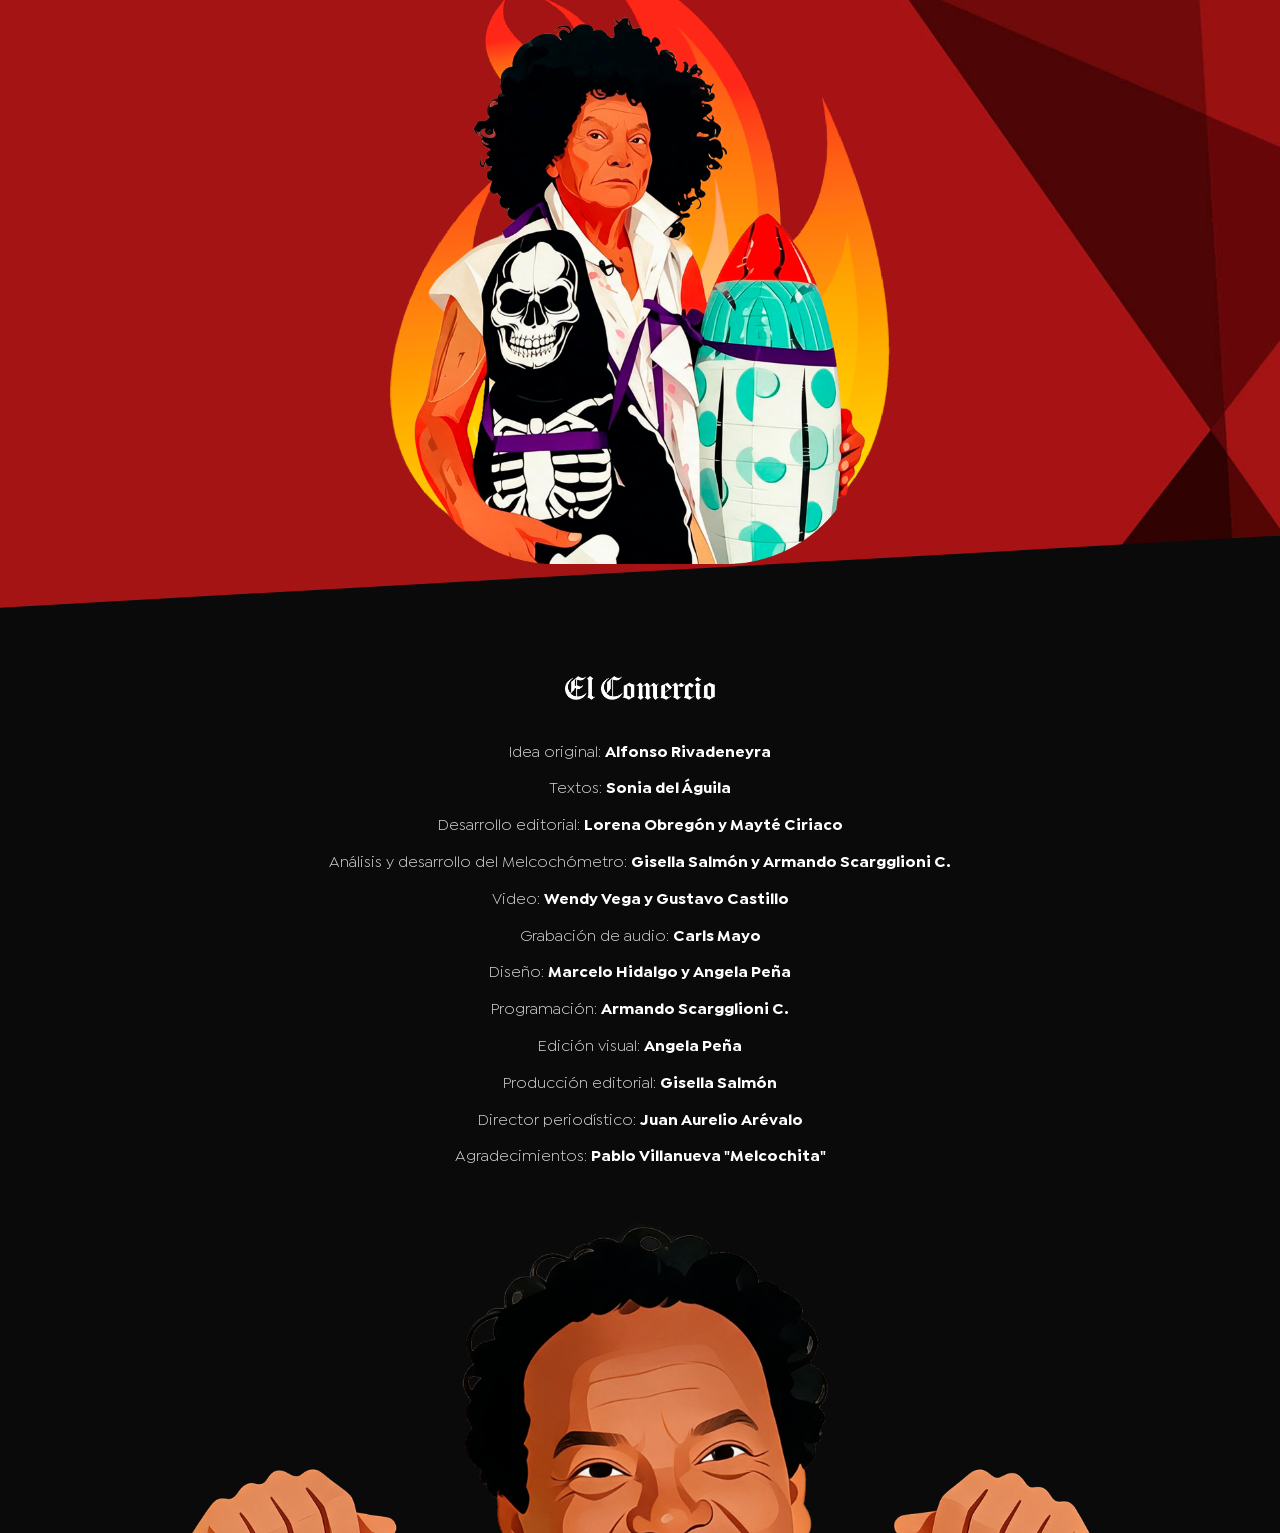
==== commit f1aa5d60: "Landing movil: dos videos (desktop/movil) con audio del video activo + carrusel "conoce" - hero.js: " ====
--- a/web/landing/index.html
+++ b/web/landing/index.html
@@ -35,7 +35,9 @@
             <i></i>
         </div>
         <!--<img src="./img/btn-audio.png" alt="activa audio" class="btn-audio" width="100%">-->
+        <div class="box-sombra-hero-movil"></div>
         <video src="./video/video-portada.mp4" id="heroVideo" autoplay muted playsinline width="100%" height="100%"></video>
+        <video src="./video/video-portada-movil.mp4" id="heroVideoMovil" autoplay muted playsinline width="100%" height="100%"></video>
     </div>
 
     <div class="box-bajada">
@@ -45,9 +47,12 @@
     </div>
 
     <div class="main-melcochometro" id="melcochometro">
-        <img src="./img/btn-apretar.png" class="btn-apretar" data-dato="2" alt="No lo aprietes" role="button" tabindex="0">
+        <div class="box-btn-apretar">
+            <img src="./img/btn-apretar.png" class="btn-apretar" data-dato="2" alt="No lo aprietes" role="button" tabindex="0">
+        </div>        
         <div class="ctn-melcochometro">
             <img src="../landing/img/ilus-melcochometro.png" alt="melcochita" width="100%" class="ilus-melcochometro">
+            <img src="../landing/img/ilus-melcochometro-movil.png" alt="melcochita" width="100%" class="ilus-melcochometro-movil">
             
             <div class="box-embed-melcochometro">
                 <div class="box-titulo-melcochea">
@@ -64,11 +69,14 @@
     </div>
 
     <div class="main-habla-bien" id="habla-bien">
-        <img src="./img/btn-apretar.png" class="btn-apretar" data-dato="3" alt="No lo aprietes" role="button" tabindex="0">
+        <div class="box-btn-apretar box-btn-apretar-dos">
+            <img src="./img/btn-apretar.png" class="btn-apretar" data-dato="3" alt="No lo aprietes" role="button" tabindex="0">
+        </div>        
         <div class="ctn-habla-bien">
             <div class="box-main-frases">
                 <h4>habla bien</h4>
 
+                <img src="../landing/img/ilus-habla-bien-movil.png" alt="melcochita" width="100%" class="ilus-habla-bien-movil">
                 <div class="frases-card">
                     <p class="frases-q">¿Qué buscas?</p>
 
@@ -103,16 +111,23 @@
     </div>
 
      <div class="main-conoce" id="conoce">
-        <img src="./img/btn-apretar.png" class="btn-apretar" data-dato="0" alt="No lo aprietes" role="button" tabindex="0">
+        <div class="box-btn-apretar box-btn-apretar-tres">
+            <img src="./img/btn-apretar.png" class="btn-apretar" data-dato="0" alt="No lo aprietes" role="button" tabindex="0">
+        </div>        
         <div class="ctn-conoce">
             <img src="./img/ilus-90-anos.png" alt="90 años" width="100%" class="ilus-1">
-            <p>
+            <img src="./img/ilus-90-anos-movil.png" alt="90 años" width="100%" class="ilus-1-movil">
+            <!--<p>
                 A lo largo de más de ocho décadas de carrera, <span>Pablo Villanueva “Melcochita”</span> ha hecho de la versatilidad su sello. Música, humor, televisión y cine forman parte de una trayectoria marcada por una personalidad inconfundible, una extraordinaria capacidad para improvisar y un talento que convirtió su picardía, sus frases y sus chapas en parte de la memoria popular peruana. Su nombre, además, trascendió fronteras y llegó a escenarios internacionales.
-            </p>
+            </p>-->
             <h3>
                 conoce a pablo villanueva
             </h3>
-            <ul>
+            <div class="conoce-carousel">
+                <p class="conoce-hint"><span class="conoce-hint-ico"><img src="./img/icon-deslizar.png" alt=""></span> Desliza para interactuar</p>
+                <button class="conoce-arrow prev" type="button" aria-label="Anterior"><svg viewBox="0 0 24 24" aria-hidden="true"><path d="M15 4l-8 8 8 8"/></svg></button>
+                <button class="conoce-arrow next" type="button" aria-label="Siguiente"><svg viewBox="0 0 24 24" aria-hidden="true"><path d="M9 4l8 8-8 8"/></svg></button>
+                <ul>
                 <li>
                     <img src="../landing/img/icon-conoce-1.png" alt="" width="100%">
                     <h4>Música desde niño</h4>
@@ -135,11 +150,14 @@
                     </p>
                 </li>
             </ul>
+            </div>
         </div>
     </div> 
 
     <div class="main-discografia" id="discografia">
-        <img src="./img/btn-apretar.png" class="btn-apretar" data-dato="1" alt="No lo aprietes" role="button" tabindex="0">
+        <div class="box-btn-apretar box-btn-apretar-cuatro">
+             <img src="./img/btn-apretar.png" class="btn-apretar" data-dato="1" alt="No lo aprietes" role="button" tabindex="0">
+        </div>       
         <div class="ctn-discografia">
 
             <h2 class="titulo-escucha">
@@ -177,7 +195,9 @@
     </div>
 
     <div class="main-apura-oye">
-        <img src="./img/btn-apretar.png" class="btn-apretar" data-dato="4" alt="No lo aprietes" role="button" tabindex="0">
+        <div class="box-btn-apretar box-btn-apretar-cinco">
+            <img src="./img/btn-apretar.png" class="btn-apretar" data-dato="4" alt="No lo aprietes" role="button" tabindex="0">
+        </div>        
         <div class="ctn-apura-oye">
             <h2>
                 apura oye
@@ -231,15 +251,17 @@
     </div>
 
     <a class="btn-flotante-rojo" id="btnFlotanteRojo" href="#melcochometro" aria-label="Melcochea a tu pata">
-        <img src="./img/btn-melcochea-a-tu-pata-aqui.png" alt="Melcochea a tu pata">
+        <img src="./img/btn-melcochea-a-tu-pata-aqui.png" alt="Melcochea a tu pata" class="btn-melcochea-top">
+        <img src="./img/btn-melcochea-a-tu-pata-aqui-bottom.png" alt="Melcochea a tu pata" class="btn-melcochea-bottom">
     </a>
 
     <script src="./js/dato.js" defer></script>
     <script src="./js/trivia.js" defer></script>
     <script src="./js/hero.js" defer></script>
+    <script src="./js/conoce.js" defer></script>
     <script src="./js/habla-bien.js" defer></script>
     <script src="https://open.spotify.com/embed/iframe-api/v1" async></script>
     <script src="./js/discografia.js" defer></script>
     
 </body>
-</html>
+</html>
--- a/web/landing/css/style.css
+++ b/web/landing/css/style.css
@@ -67,6 +67,7 @@
 
 .hero{
     height: 100vh;
+    position: relative;
 }
     .hero video{
         object-fit: cover;
@@ -281,6 +282,9 @@
             list-style-type: none;
             text-align: center;
         }
+        .conoce-carousel{ position: relative; }
+        .conoce-hint,
+        .conoce-arrow{ display: none; }
             .ctn-conoce ul li{
                 color: #fff;
                 display: inline-block;
@@ -1135,3 +1139,278 @@
     .footer-logo{ font-size: 2.4rem; margin-bottom: 28px; }
     .footer-creditos p{ font-size: 1rem; }
 }
+
+#heroVideo,
+img.ilus-habla-bien,
+img.ilus-1,
+.btn-melcochea-top{
+    display: block;
+}
+#heroVideoMovil,
+.box-sombra-hero-movil,
+img.ilus-habla-bien-movil,
+img.ilus-1-movil,
+.btn-melcochea-bottom{
+    display: none;
+}
+
+@media (max-width: 640px){
+
+    #heroVideo,
+    #btnFlotanteRojo .btn-melcochea-top{
+        display: none;
+    }
+    #heroVideoMovil,
+    #btnFlotanteRojo .btn-melcochea-bottom{
+        display: block;
+    }
+    .btn-flotante-rojo{
+        animation: none;
+        bottom: 0;
+        right: inherit;
+        top: inherit;
+        width: 100%;
+    }
+        .btn-flotante-rojo img{
+            width: 100%;
+        }
+    
+    .box-botones-portada{
+        right: inherit;
+        width: 100%;
+    }
+    #btn-portada-1,
+    #btn-portada-3,
+    img.ilus-habla-bien,
+    img.ilus-1{
+        display: none;
+    }
+    #btn-portada-2{
+        background: url(../img/btn-melcochea-a-tu-pata-aqui-movil.png) no-repeat center center;
+        background-size: 100%;         
+        left: 25%;
+        margin-top: 20px;
+        padding: 15px;       
+        right: inherit;
+        top: 0;        
+        width: 230px;
+    }
+    .hero h1{
+        font-size: 5rem;
+        padding: 25px 10px;
+        z-index: 10;
+    }
+    .box-cta{
+        z-index: 10;
+    }
+    .box-sombra-hero-movil{
+        background: #000000;
+        background: linear-gradient(0deg, rgba(0, 0, 0, 1) 0%, rgba(255, 255, 255, 0) 100%);
+        bottom: 0;
+        display: block;    
+        height: 40%;    
+        position: absolute;
+        width: 100%;
+    }
+    .box-bajada{
+        clip-path: none;
+        margin-top: -1px;
+        height: auto;
+    }
+        .box-bajada p{
+            font: 1.5rem / 1.5 'Isidora Sans Medium';
+            padding: 50px 35px;
+        }
+    .box-btn-apretar{
+        background-color: #e73323;
+        border-bottom-right-radius: 15px;
+        border-top-right-radius: 15px;
+        padding: 10px;
+        position: absolute;
+    }
+        .btn-apretar{
+            position: relative;
+            left: 0;
+            top: 0;
+            width: 90px;
+        }
+        .box-btn-apretar-dos{
+            top: 175px;
+        }   
+        .box-btn-apretar-tres{
+            top: 220px;
+        }  
+        .box-btn-apretar-cuatro{
+            top: 5px;
+        }  
+        .box-btn-apretar-cinco{
+            top: 170px;
+        }  
+    .main-melcochometro{
+        background: url(../img/bg-melcochometro-movil.jpg) no-repeat center top;
+        background-size: cover;
+        overflow: hidden;
+        margin-top: 0;
+        padding: 25px 0 135px;
+        position: relative;
+    }
+        .ctn-melcochometro{
+            padding: 0;
+        }
+        img.ilus-melcochometro{
+            display: none;
+        }
+        img.ilus-melcochometro-movil{
+            display: block;
+        }
+        .box-embed-melcochometro{
+            margin: 0;
+            width: 100%;
+        }
+        .box-embed-melcochometro h4{
+            font: 4rem / 1.2 'LiquidAmber';
+            max-width: 340px;
+            transform: translate(15%, -85%);
+        }
+    .main-habla-bien{
+        background: url('../img/bg-habla-bien-movil.jpg') no-repeat center top;
+        background-size: cover;
+        padding: 60px 0;
+    }
+        .ctn-habla-bien{
+            padding: 0;
+        }
+            .box-main-frases{
+                min-width: inherit;
+                width: 95%;
+            }
+                .frases-card{
+                    margin-top: 0;
+                }
+                img.ilus-habla-bien-movil{
+                    display: block;
+                }
+                    .fp-btn{
+                        font-size: 1.8rem;
+                    }
+                    .frases-q, .frases-sublabel,
+                    .frases-pill{
+                        font-size: 1.8rem;
+                    }
+    .main-conoce{
+        background: url('../img/bg-conoce-movil.jpg') no-repeat center top;
+        background-size: cover;
+        padding: 40px 0 60px;
+    }
+        img.ilus-1-movil{
+            display: block;
+            margin: 0 auto;
+            max-width: 85%;            
+        }
+        .ctn-conoce h3{ font-size: 2.4rem; margin: 26px auto 12px; }
+
+        .conoce-carousel{ position: relative; }
+
+        .conoce-hint{
+            align-items: center;
+            color: #fff;
+            display: flex;
+            font: 1.2rem/1.2 'Isidora Sans Semibold';
+            gap: 8px;
+            justify-content: center;
+            margin: 0 auto 10px;
+        }
+            .conoce-hint-ico{ display: inline-flex; width: 30px; }
+            .conoce-hint-ico img{ display: block; width: 100%; }
+
+        .ctn-conoce ul{
+            display: flex;
+            gap: 0;
+            margin: 0;
+            overflow-x: auto;
+            overscroll-behavior-x: contain;
+            scroll-snap-type: x mandatory;
+            scrollbar-width: none;
+            -ms-overflow-style: none;
+            -webkit-overflow-scrolling: touch;
+        }
+            .ctn-conoce ul::-webkit-scrollbar{ display: none; }
+            .ctn-conoce ul li{
+                box-sizing: border-box;
+                flex: 0 0 100%;
+                margin: 0;
+                max-width: none;
+                padding: 6px 56px 12px;
+                scroll-snap-align: center;
+            }
+                .ctn-conoce ul li img{ margin: 0 auto 16px; max-width: 120px; }
+                .ctn-conoce ul li h4{ font-size: 1.6rem; }
+                .ctn-conoce ul li p{ font-size: 1.25rem; }
+
+        .conoce-arrow{
+            align-items: center;
+            background: none;
+            border: none;
+            cursor: pointer;
+            display: flex;
+            justify-content: center;
+            padding: 0;
+            position: absolute;
+            top: 92px;
+            transform: translateY(-50%);
+            z-index: 5;
+        }
+            .conoce-arrow.prev{ left: 0; }
+            .conoce-arrow.next{ right: 0; }
+            .conoce-arrow svg{
+                fill: none;
+                height: 46px;
+                stroke: #ffee01;
+                stroke-linecap: round;
+                stroke-linejoin: round;
+                stroke-width: 3.2;
+                width: 46px;
+            }
+            .conoce-arrow.is-disabled{ opacity: .25; pointer-events: none; }
+    .main-discografia{
+        background: url(../img/bg-discografia-movil.jpg) no-repeat center top;
+        background-size: cover;
+    }
+        .ctn-discografia{
+            padding: 50px 20px 0;
+        }
+            .titulo-escucha img {
+                max-width: 332px;
+                width: 90%;
+            }
+            .disco-legend li{
+                font: 1.3rem / 1.2 'Isidora Sans Semibold';
+                gap: 7px;
+            }
+    .main-apura-oye{
+
+    }
+        .trivia{
+            margin-top: 140px;
+        }
+            .tc-progress{
+                font-size: 1.8rem;
+            }
+            .tc-question{
+                font-size: 2rem;
+            }
+            .tc-opt,
+            .tc-explain{
+                font-size: 1.3rem;
+            }
+    .footer-creditos{
+
+    }
+        .footer-creditos p{
+
+        }
+            .footer-creditos p span{
+                display: block;
+            }
+
+}
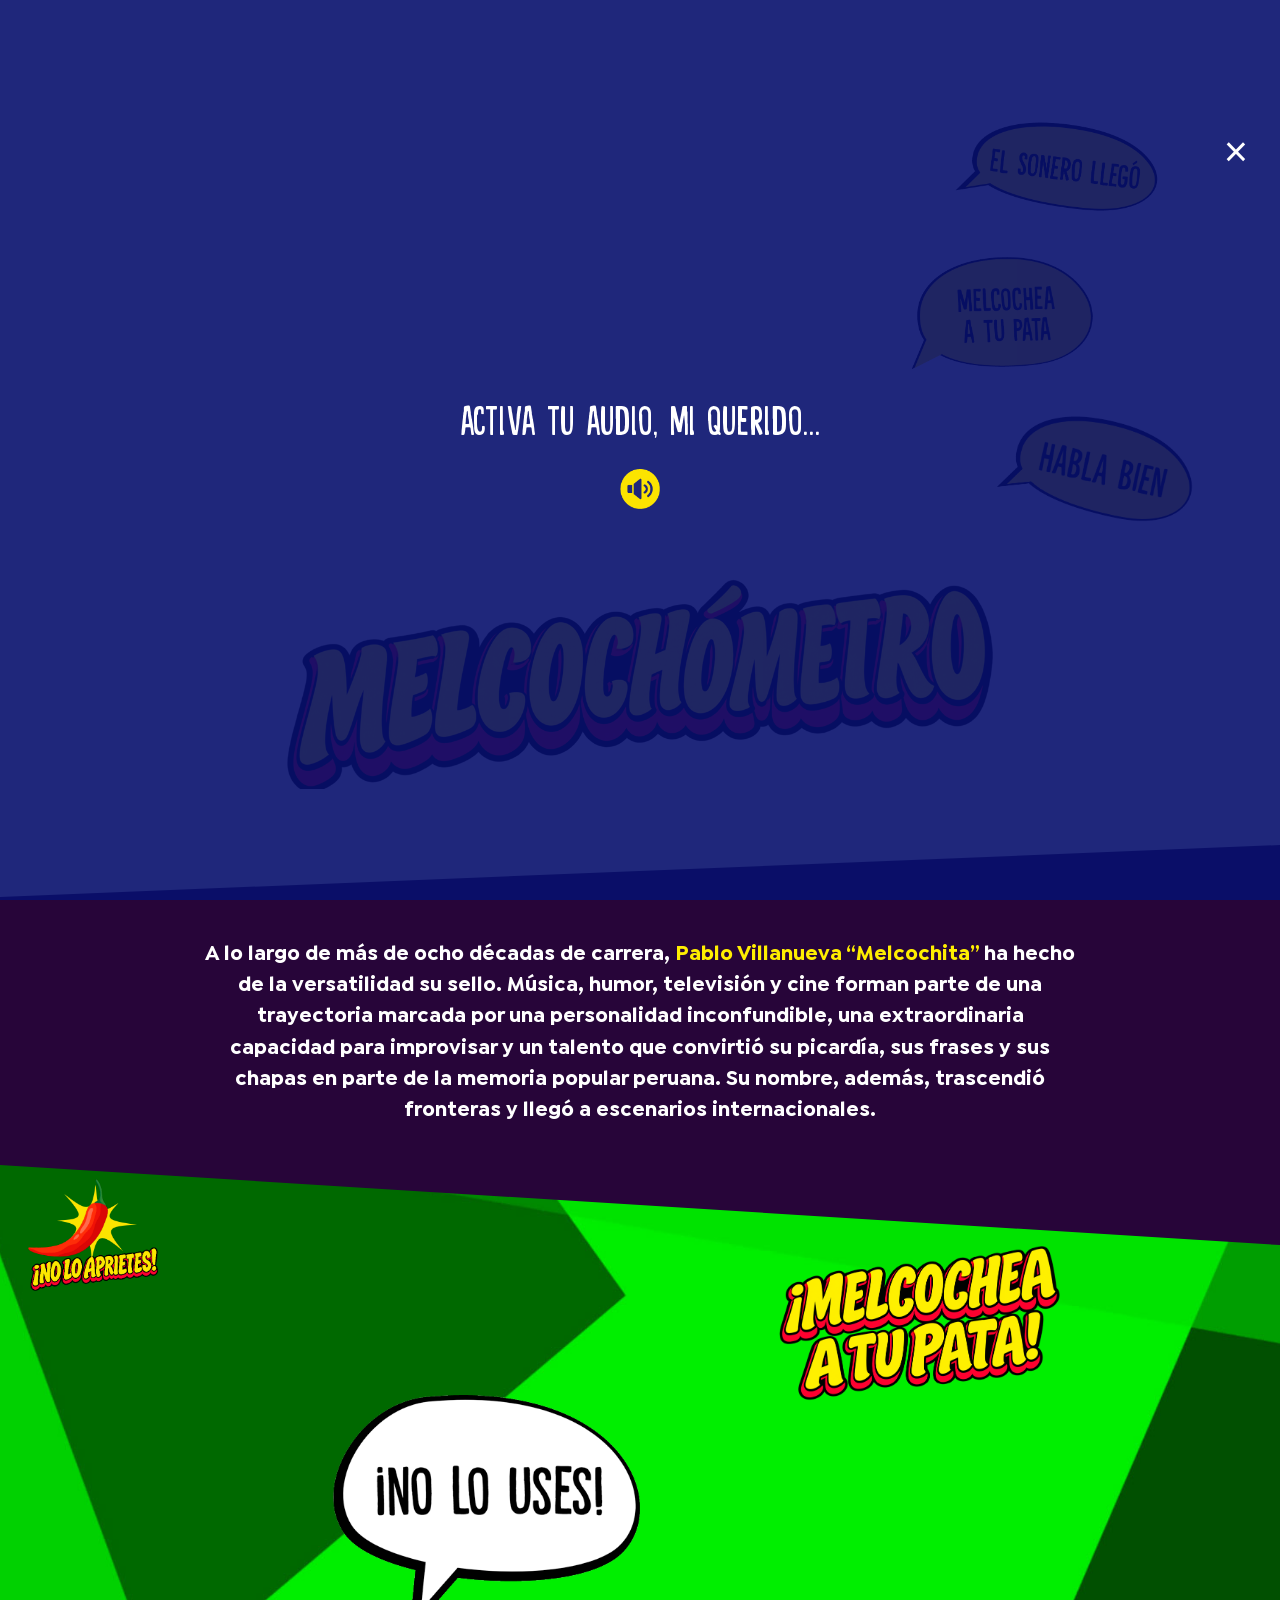
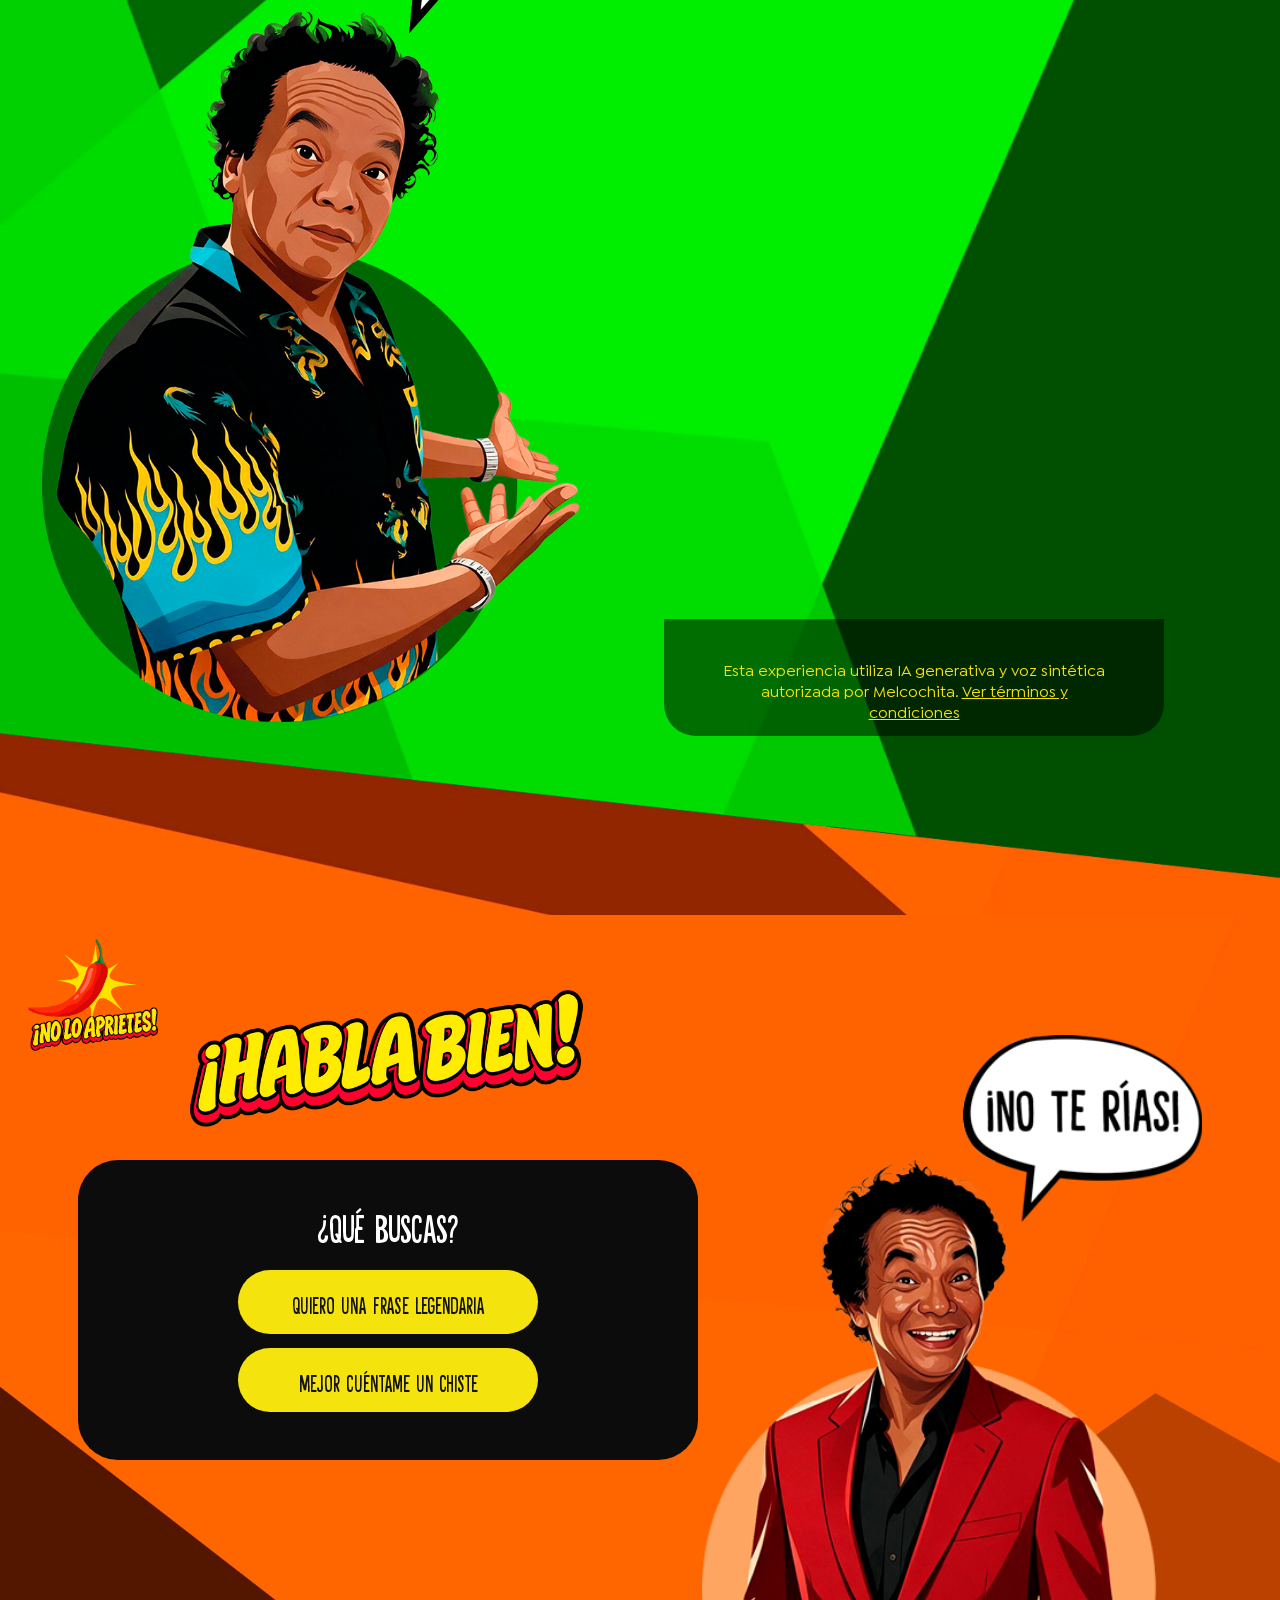
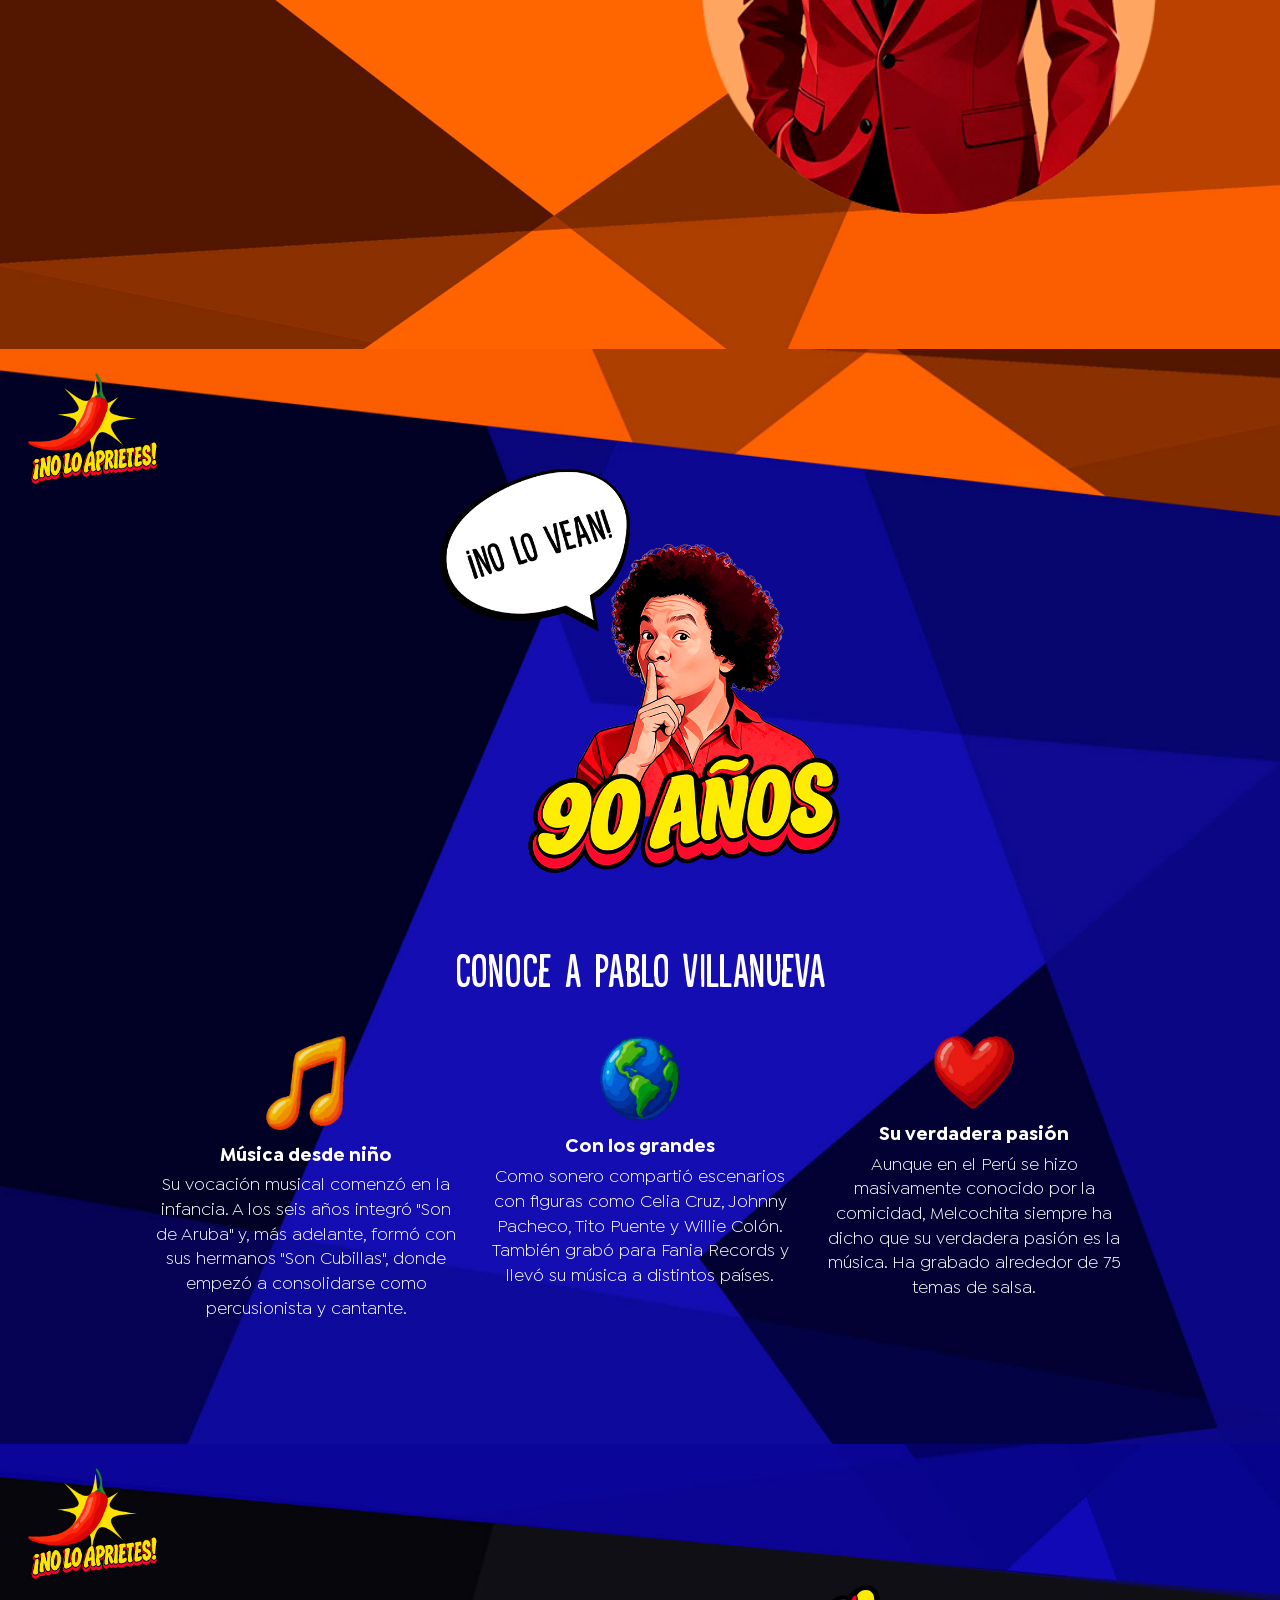
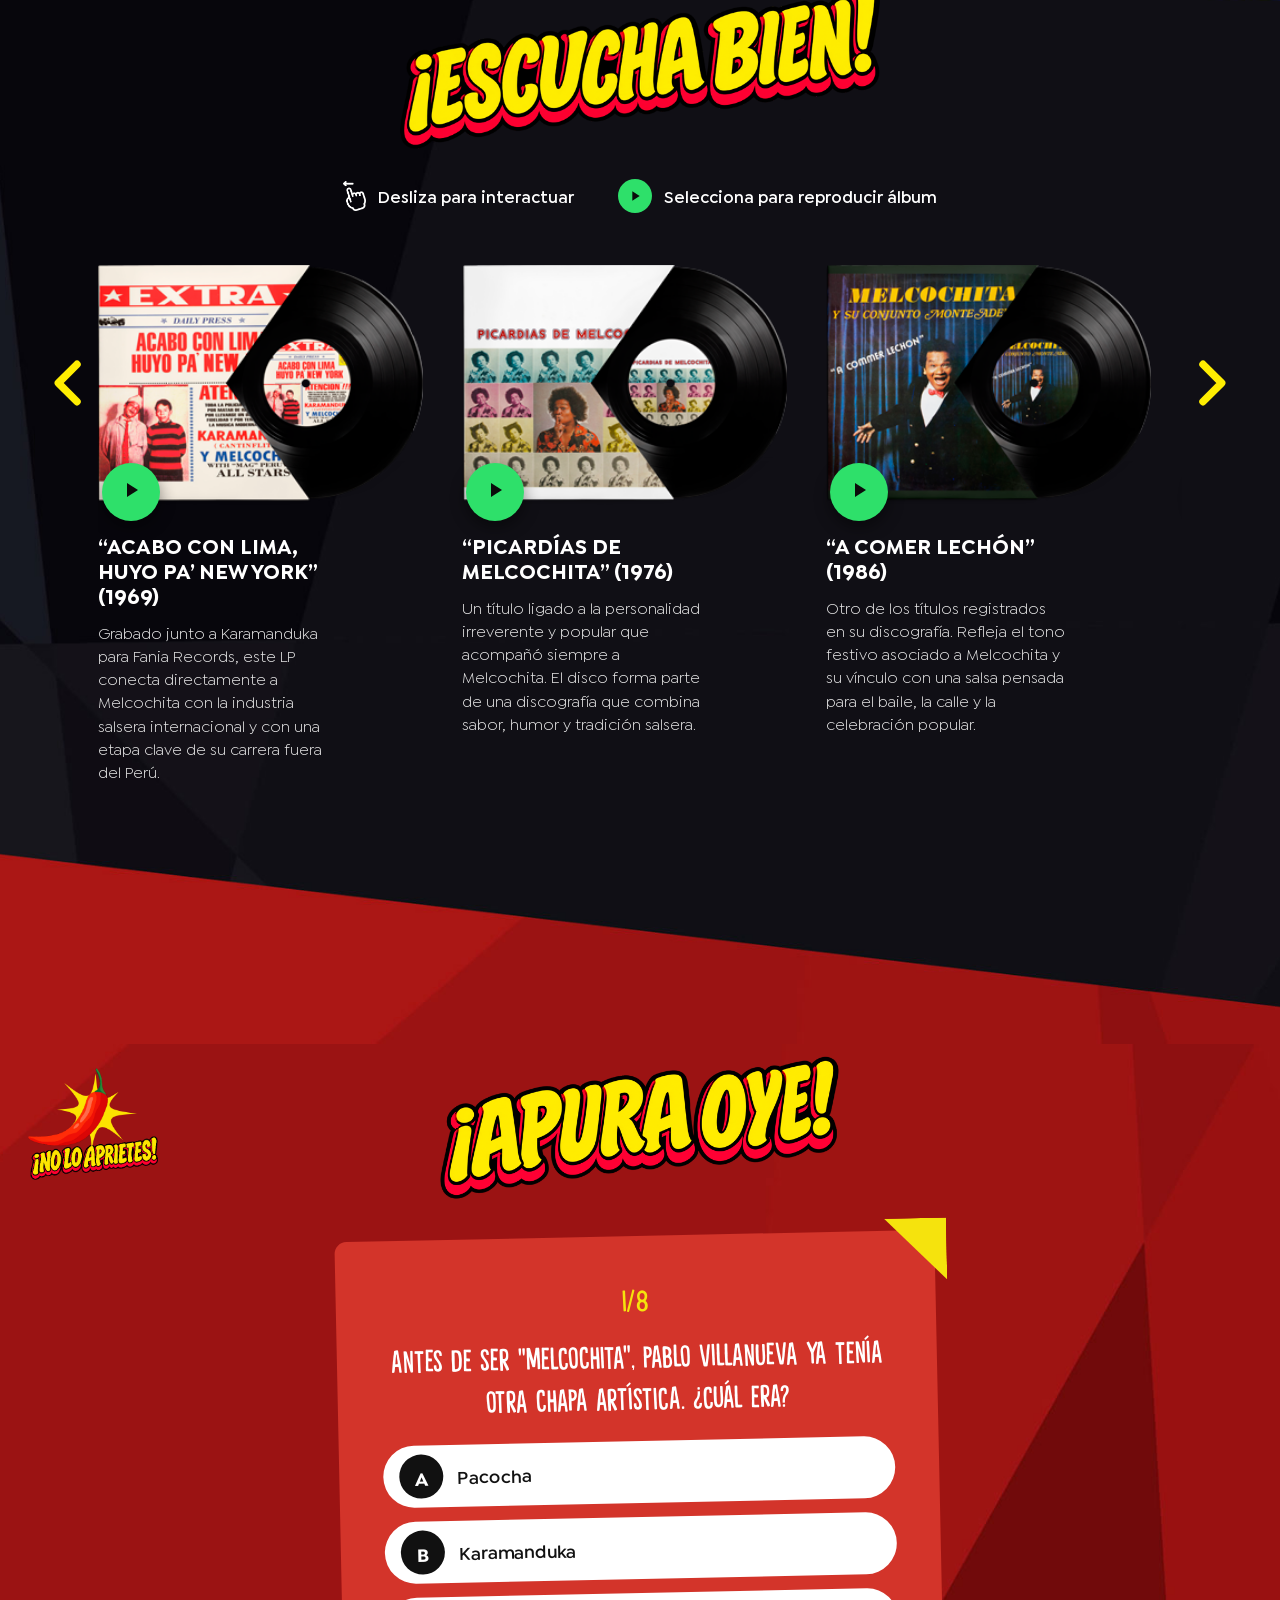
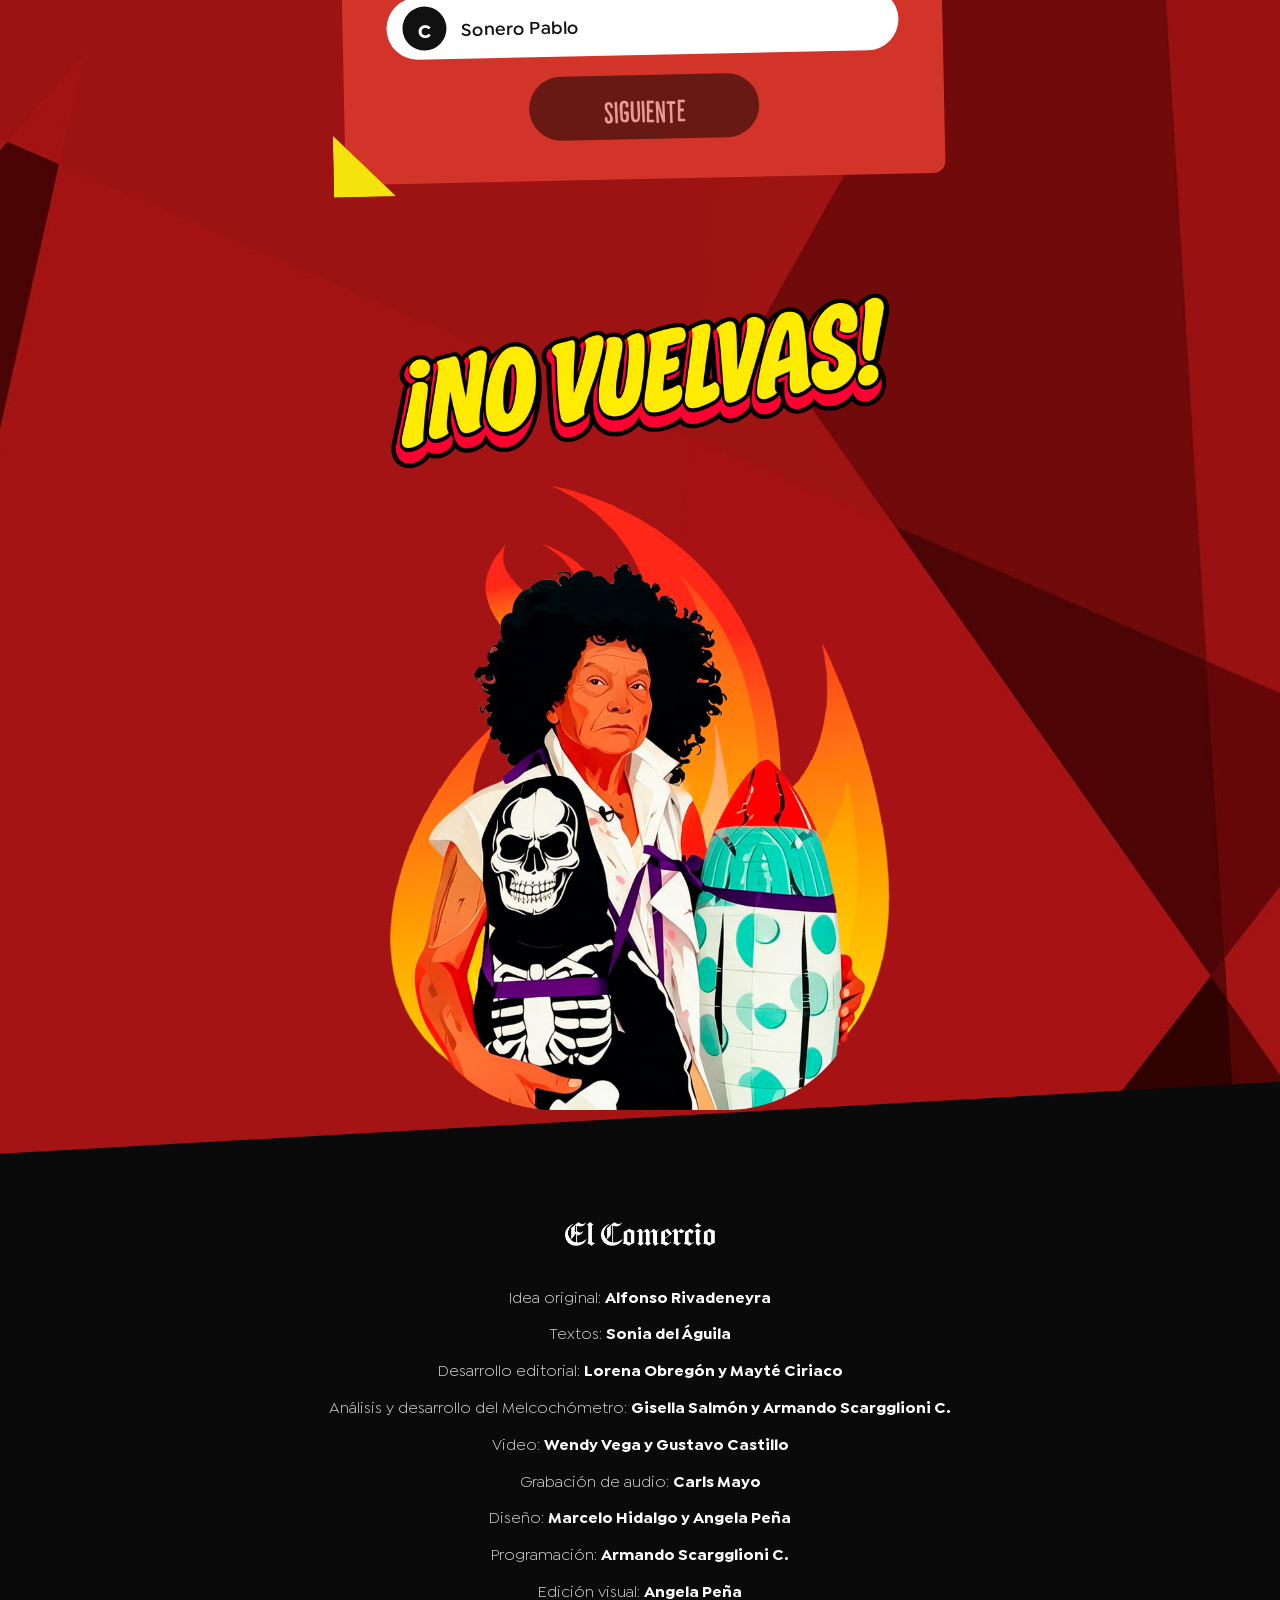
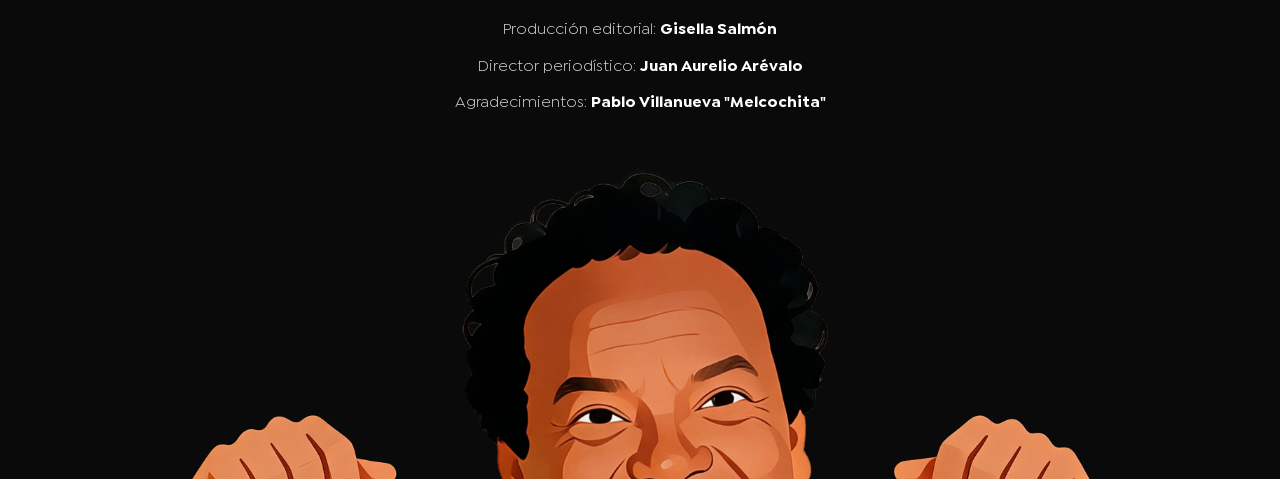
==== commit c29da2ad: "Change local resource links to CDN URLs Updated all local resource links to use CDN URLs for consist" ====
--- a/web/landing/index.html
+++ b/web/landing/index.html
@@ -1,10 +1,83 @@
 <!DOCTYPE html>
 <html lang="en">
 <head>
+    <meta name="robots" content="noindex">
     <meta charset="UTF-8">
     <meta name="viewport" content="width=device-width, initial-scale=1.0">
 
-    <link rel="stylesheet" href="./css/style.css">
+    <link rel="stylesheet" href="https://nuevasnarrativasec.github.io/melcochita/web/landing/css/style.css?v2">
+
+    <style>
+        /* Ocultar anuncios y elementos no deseados */  
+        
+        body.story{
+            height: auto !important;
+            min-height: inherit !important;
+        }
+
+        #clever-45754-1988799-sticky-footer,    
+        .tp-modal,
+        .tp-backdrop.tp-active,
+        .content_gpt_top_ads, 
+        .sticky-top, 
+        .nav-d__menu.active,
+        #gpt_cover,
+        .content_gpt_top_ads,
+        .skin-template-model0.ads_pushed,
+        .skin-template-model0,
+        #clever-45754-889974-sticky-footer,
+        #clever-45754-1475206-sticky-footer-iframe,
+        #gpt_zocalo, 
+        #clever-45754-sticky-footer-shadow,
+        #browsi_wrapper_0_ai_1_rc_0,
+        #browsi_wrapper_1_ai_1_rc_0,
+        #browsi_wrapper_2_ai_1_rc_0,
+        #browsi_wrapper_3_ai_1_rc_0,
+        #browsi_wrapper_4_ai_1_rc_0,
+        #browsi_wrapper_5_ai_1_rc_0,
+        #browsi_wrapper_6_ai_1_rc_0,
+        #browsi_wrapper_7_ai_1_rc_0,
+        #browsi_wrapper_8_ai_1_rc_0,
+        #browsi_wrapper_9_ai_1_rc_0,
+        #browsi_wrapper_10_ai_1_rc_0,
+        .fs-sticky-footer,
+        .orp-player-wrapper,
+        #clever-45754-sticky-footer,
+        #clever-45754-1475206-sticky-footer-shadow,
+        #elcomercio_zocalo,
+        .cl-container,
+        #merlin-widget-root{
+            display: none !important;
+            height: 0 !important;
+        }   
+        #header-container,
+        .nav-d__main-scroll.scrolled{
+            z-index: 99999999;
+        }
+        #nav-wm-container{
+            position: relative;
+            z-index: 99999999;
+        }
+        .skin-template-model0 {
+            top: 100px !important;
+            z-index: -1 !important;
+        }
+        .content-layout-container {
+            background-color: transparent !important;
+        }
+        .tp-modal-open{
+            overflow: auto !important;
+        }
+
+        /** cambios ARC **/
+        .intro-close{
+            top: 125px;
+        }
+        .btn-flotante-rojo{
+            top: 70px;
+        }
+    </style>
+
 </head>
 <body>
 
@@ -12,7 +85,7 @@
     <div class="intro-audio" id="introAudio">
         <button class="intro-close" id="introClose" type="button" aria-label="Cerrar">&times;</button>
         <p class="intro-audio-text">Activa tu audio, mi querido...</p>
-        <img src="./img/btn-audio.png" class="intro-audio-btn" id="introAudioBtn" alt="Activa el audio">
+        <img src="https://nuevasnarrativasec.github.io/melcochita/web/landing/img/btn-audio.png" class="intro-audio-btn" id="introAudioBtn" alt="Activa el audio">
     </div>
 
     <div class="hero">
@@ -36,8 +109,8 @@
         </div>
         <!--<img src="./img/btn-audio.png" alt="activa audio" class="btn-audio" width="100%">-->
         <div class="box-sombra-hero-movil"></div>
-        <video src="./video/video-portada.mp4" id="heroVideo" autoplay muted playsinline width="100%" height="100%"></video>
-        <video src="./video/video-portada-movil.mp4" id="heroVideoMovil" autoplay muted playsinline width="100%" height="100%"></video>
+        <video src="https://nuevasnarrativasec.github.io/melcochita/web/landing/video/video-portada.mp4" id="heroVideo" autoplay muted playsinline width="100%" height="100%"></video>
+        <video src="https://nuevasnarrativasec.github.io/melcochita/web/landing/video/video-portada-movil.mp4" id="heroVideoMovil" autoplay muted playsinline width="100%" height="100%"></video>
     </div>
 
     <div class="box-bajada">
@@ -48,11 +121,11 @@
 
     <div class="main-melcochometro" id="melcochometro">
         <div class="box-btn-apretar">
-            <img src="./img/btn-apretar.png" class="btn-apretar" data-dato="2" alt="No lo aprietes" role="button" tabindex="0">
+            <img src="https://nuevasnarrativasec.github.io/melcochita/web/landing/img/btn-apretar.png" class="btn-apretar" data-dato="2" alt="No lo aprietes" role="button" tabindex="0">
         </div>        
         <div class="ctn-melcochometro">
-            <img src="../landing/img/ilus-melcochometro.png" alt="melcochita" width="100%" class="ilus-melcochometro">
-            <img src="../landing/img/ilus-melcochometro-movil.png" alt="melcochita" width="100%" class="ilus-melcochometro-movil">
+            <img src="https://nuevasnarrativasec.github.io/melcochita/web/landing/img/ilus-melcochometro.png" alt="melcochita" width="100%" class="ilus-melcochometro">
+            <img src="https://nuevasnarrativasec.github.io/melcochita/web/landing/img/ilus-melcochometro-movil.png" alt="melcochita" width="100%" class="ilus-melcochometro-movil">
             
             <div class="box-embed-melcochometro">
                 <div class="box-titulo-melcochea">
@@ -70,13 +143,13 @@
 
     <div class="main-habla-bien" id="habla-bien">
         <div class="box-btn-apretar box-btn-apretar-dos">
-            <img src="./img/btn-apretar.png" class="btn-apretar" data-dato="3" alt="No lo aprietes" role="button" tabindex="0">
+            <img src="https://nuevasnarrativasec.github.io/melcochita/web/landing/img/btn-apretar.png" class="btn-apretar" data-dato="3" alt="No lo aprietes" role="button" tabindex="0">
         </div>        
         <div class="ctn-habla-bien">
             <div class="box-main-frases">
                 <h4>habla bien</h4>
 
-                <img src="../landing/img/ilus-habla-bien-movil.png" alt="melcochita" width="100%" class="ilus-habla-bien-movil">
+                <img src="https://nuevasnarrativasec.github.io/melcochita/web/landing/img/ilus-habla-bien-movil.png?v2" alt="melcochita" width="100%" class="ilus-habla-bien-movil">
                 <div class="frases-card">
                     <p class="frases-q">¿Qué buscas?</p>
 
@@ -106,17 +179,17 @@
                     <audio id="frasesAudio" preload="none"></audio>
                 </div>
             </div>
-            <img src="../landing/img/ilus-habla-bien.png" alt="melcochita" width="100%" class="ilus-habla-bien">
+            <img src="https://nuevasnarrativasec.github.io/melcochita/web/landing/img/ilus-habla-bien.png" alt="melcochita" width="100%" class="ilus-habla-bien">
         </div>
     </div>
 
      <div class="main-conoce" id="conoce">
         <div class="box-btn-apretar box-btn-apretar-tres">
-            <img src="./img/btn-apretar.png" class="btn-apretar" data-dato="0" alt="No lo aprietes" role="button" tabindex="0">
+            <img src="https://nuevasnarrativasec.github.io/melcochita/web/landing/img/btn-apretar.png" class="btn-apretar" data-dato="0" alt="No lo aprietes" role="button" tabindex="0">
         </div>        
         <div class="ctn-conoce">
-            <img src="./img/ilus-90-anos.png" alt="90 años" width="100%" class="ilus-1">
-            <img src="./img/ilus-90-anos-movil.png" alt="90 años" width="100%" class="ilus-1-movil">
+            <img src="https://nuevasnarrativasec.github.io/melcochita/web/landing/img/ilus-90-anos.png" alt="90 años" width="100%" class="ilus-1">
+            <img src="https://nuevasnarrativasec.github.io/melcochita/web/landing/img/ilus-90-anos-movil.png" alt="90 años" width="100%" class="ilus-1-movil">
             <!--<p>
                 A lo largo de más de ocho décadas de carrera, <span>Pablo Villanueva “Melcochita”</span> ha hecho de la versatilidad su sello. Música, humor, televisión y cine forman parte de una trayectoria marcada por una personalidad inconfundible, una extraordinaria capacidad para improvisar y un talento que convirtió su picardía, sus frases y sus chapas en parte de la memoria popular peruana. Su nombre, además, trascendió fronteras y llegó a escenarios internacionales.
             </p>-->
@@ -129,21 +202,21 @@
                 <button class="conoce-arrow next" type="button" aria-label="Siguiente"><svg viewBox="0 0 24 24" aria-hidden="true"><path d="M9 4l8 8-8 8"/></svg></button>
                 <ul>
                 <li>
-                    <img src="../landing/img/icon-conoce-1.png" alt="" width="100%">
+                    <img src="https://nuevasnarrativasec.github.io/melcochita/web/landing/img/icon-conoce-1.png" alt="" width="100%">
                     <h4>Música desde niño</h4>
                     <p>
                         Su vocación musical comenzó en la infancia. A los seis años integró "Son de Aruba" y, más adelante, formó con sus hermanos "Son Cubillas", donde empezó a consolidarse como percusionista y cantante.
                     </p>
                 </li>
                 <li>
-                    <img src="../landing/img/icon-conoce-2.png" alt="" width="100%">
+                    <img src="https://nuevasnarrativasec.github.io/melcochita/web/landing/img/icon-conoce-2.png" alt="" width="100%">
                     <h4>Con los grandes</h4>
                     <p>
                         Como sonero compartió escenarios con figuras como Celia Cruz, Johnny Pacheco, Tito Puente y Willie Colón. También grabó para Fania Records y llevó su música a distintos países.
                     </p>
                 </li>
                 <li>
-                    <img src="../landing/img/icon-conoce-3.png" alt="" width="100%">
+                    <img src="https://nuevasnarrativasec.github.io/melcochita/web/landing/img/icon-conoce-3.png" alt="" width="100%">
                     <h4>Su verdadera pasión</h4>
                     <p>
                         Aunque en el Perú se hizo masivamente conocido por la comicidad, Melcochita siempre ha dicho que su verdadera pasión es la música. Ha grabado alrededor de 75 temas de salsa.
@@ -156,18 +229,18 @@
 
     <div class="main-discografia" id="discografia">
         <div class="box-btn-apretar box-btn-apretar-cuatro">
-             <img src="./img/btn-apretar.png" class="btn-apretar" data-dato="1" alt="No lo aprietes" role="button" tabindex="0">
+             <img src="https://nuevasnarrativasec.github.io/melcochita/web/landing/img/btn-apretar.png" class="btn-apretar" data-dato="1" alt="No lo aprietes" role="button" tabindex="0">
         </div>       
         <div class="ctn-discografia">
 
             <h2 class="titulo-escucha">
-                <img src="./img/titulo-escucha.png" alt="¡Escucha bien!">
+                <img src="https://nuevasnarrativasec.github.io/melcochita/web/landing/img/titulo-escucha.png" alt="¡Escucha bien!">
             </h2>
 
             <ul class="disco-legend">
                 <li>
                     <span class="leg-ico leg-drag">
-                        <img src="./img/icon-deslizar.png" alt="">
+                        <img src="https://nuevasnarrativasec.github.io/melcochita/web/landing/img/icon-deslizar.png" alt="">
                     </span>
                     Desliza para interactuar
                 </li>
@@ -196,7 +269,7 @@
 
     <div class="main-apura-oye">
         <div class="box-btn-apretar box-btn-apretar-cinco">
-            <img src="./img/btn-apretar.png" class="btn-apretar" data-dato="4" alt="No lo aprietes" role="button" tabindex="0">
+            <img src="https://nuevasnarrativasec.github.io/melcochita/web/landing/img/btn-apretar.png" class="btn-apretar" data-dato="4" alt="No lo aprietes" role="button" tabindex="0">
         </div>        
         <div class="ctn-apura-oye">
             <h2>
@@ -210,16 +283,14 @@
             <h2 class="no-vuelvas">
                 no vuelvas
             </h2>
-            <img src="./img/ilus-no-vuelvas.png" alt="" width="100%" class="ilus-no-vuelvas">
-        </div>
-    </div>
-
-     
+            <img src="https://nuevasnarrativasec.github.io/melcochita/web/landing/img/ilus-no-vuelvas.png" alt="" width="100%" class="ilus-no-vuelvas">
+        </div>
+    </div>     
 
     <!-- ===== FOOTER / créditos ===== -->
     <footer class="main-footer">
         <p class="footer-logo">
-            <img src="./img/logo-comercio-footer.png" alt="El Comercio" width="100%">
+            <img src="https://nuevasnarrativasec.github.io/melcochita/web/landing/img/logo-comercio-footer.png" alt="El Comercio" width="100%">
         </p>
         <div class="footer-creditos">
             <p><span>Idea original:</span> <strong>Alfonso Rivadeneyra</strong></p>
@@ -236,13 +307,13 @@
             <p><span>Agradecimientos:</span> <strong>Pablo Villanueva "Melcochita"</strong></p>
         </div>
 
-        <img src="./img/bg-melcocha-footer.png" alt="melcochita footer" width="100%" class="bg-melcocha-footer">
+        <img src="https://nuevasnarrativasec.github.io/melcochita/web/landing/img/bg-melcocha-footer.png" alt="melcochita footer" width="100%" class="bg-melcocha-footer">
     </footer>
 
     <!-- ===== Modal: dato de Melcochita ===== -->
     <div class="dato-modal" id="datoModal" hidden>
         <div class="dato-box">
-            <img src="./img/btn-apretar.png" class="dato-chili" alt="">
+            <img src="https://nuevasnarrativasec.github.io/melcochita/web/landing/img/btn-apretar.png" class="dato-chili" alt="">
             <button class="dato-close" id="datoClose" type="button" aria-label="Cerrar">&times;</button>
             <div class="dato-card">
                 <p class="dato-text" id="datoText"></p>
@@ -251,17 +322,17 @@
     </div>
 
     <a class="btn-flotante-rojo" id="btnFlotanteRojo" href="#melcochometro" aria-label="Melcochea a tu pata">
-        <img src="./img/btn-melcochea-a-tu-pata-aqui.png" alt="Melcochea a tu pata" class="btn-melcochea-top">
-        <img src="./img/btn-melcochea-a-tu-pata-aqui-bottom.png" alt="Melcochea a tu pata" class="btn-melcochea-bottom">
+        <img src="https://nuevasnarrativasec.github.io/melcochita/web/landing/img/btn-melcochea-a-tu-pata-aqui.png" alt="Melcochea a tu pata" class="btn-melcochea-top">
+        <img src="https://nuevasnarrativasec.github.io/melcochita/web/landing/img/btn-melcochea-a-tu-pata-aqui-bottom.png" alt="Melcochea a tu pata" class="btn-melcochea-bottom">
     </a>
 
-    <script src="./js/dato.js" defer></script>
-    <script src="./js/trivia.js" defer></script>
-    <script src="./js/hero.js" defer></script>
-    <script src="./js/conoce.js" defer></script>
-    <script src="./js/habla-bien.js" defer></script>
+    <script src="https://nuevasnarrativasec.github.io/melcochita/web/landing/js/dato.js?v2" defer></script>
+    <script src="https://nuevasnarrativasec.github.io/melcochita/web/landing/js/trivia.js?v3" defer></script>
+    <script src="https://nuevasnarrativasec.github.io/melcochita/web/landing/js/hero.js" defer></script>
+    <script src="https://nuevasnarrativasec.github.io/melcochita/web/landing/js/conoce.js?v2" defer></script>
+    <script src="https://nuevasnarrativasec.github.io/melcochita/web/landing/js/habla-bien.js?v2" defer></script>
     <script src="https://open.spotify.com/embed/iframe-api/v1" async></script>
-    <script src="./js/discografia.js" defer></script>
+    <script src="https://nuevasnarrativasec.github.io/melcochita/web/landing/js/discografia.js?v2" defer></script>
     
 </body>
-</html>+</html>
